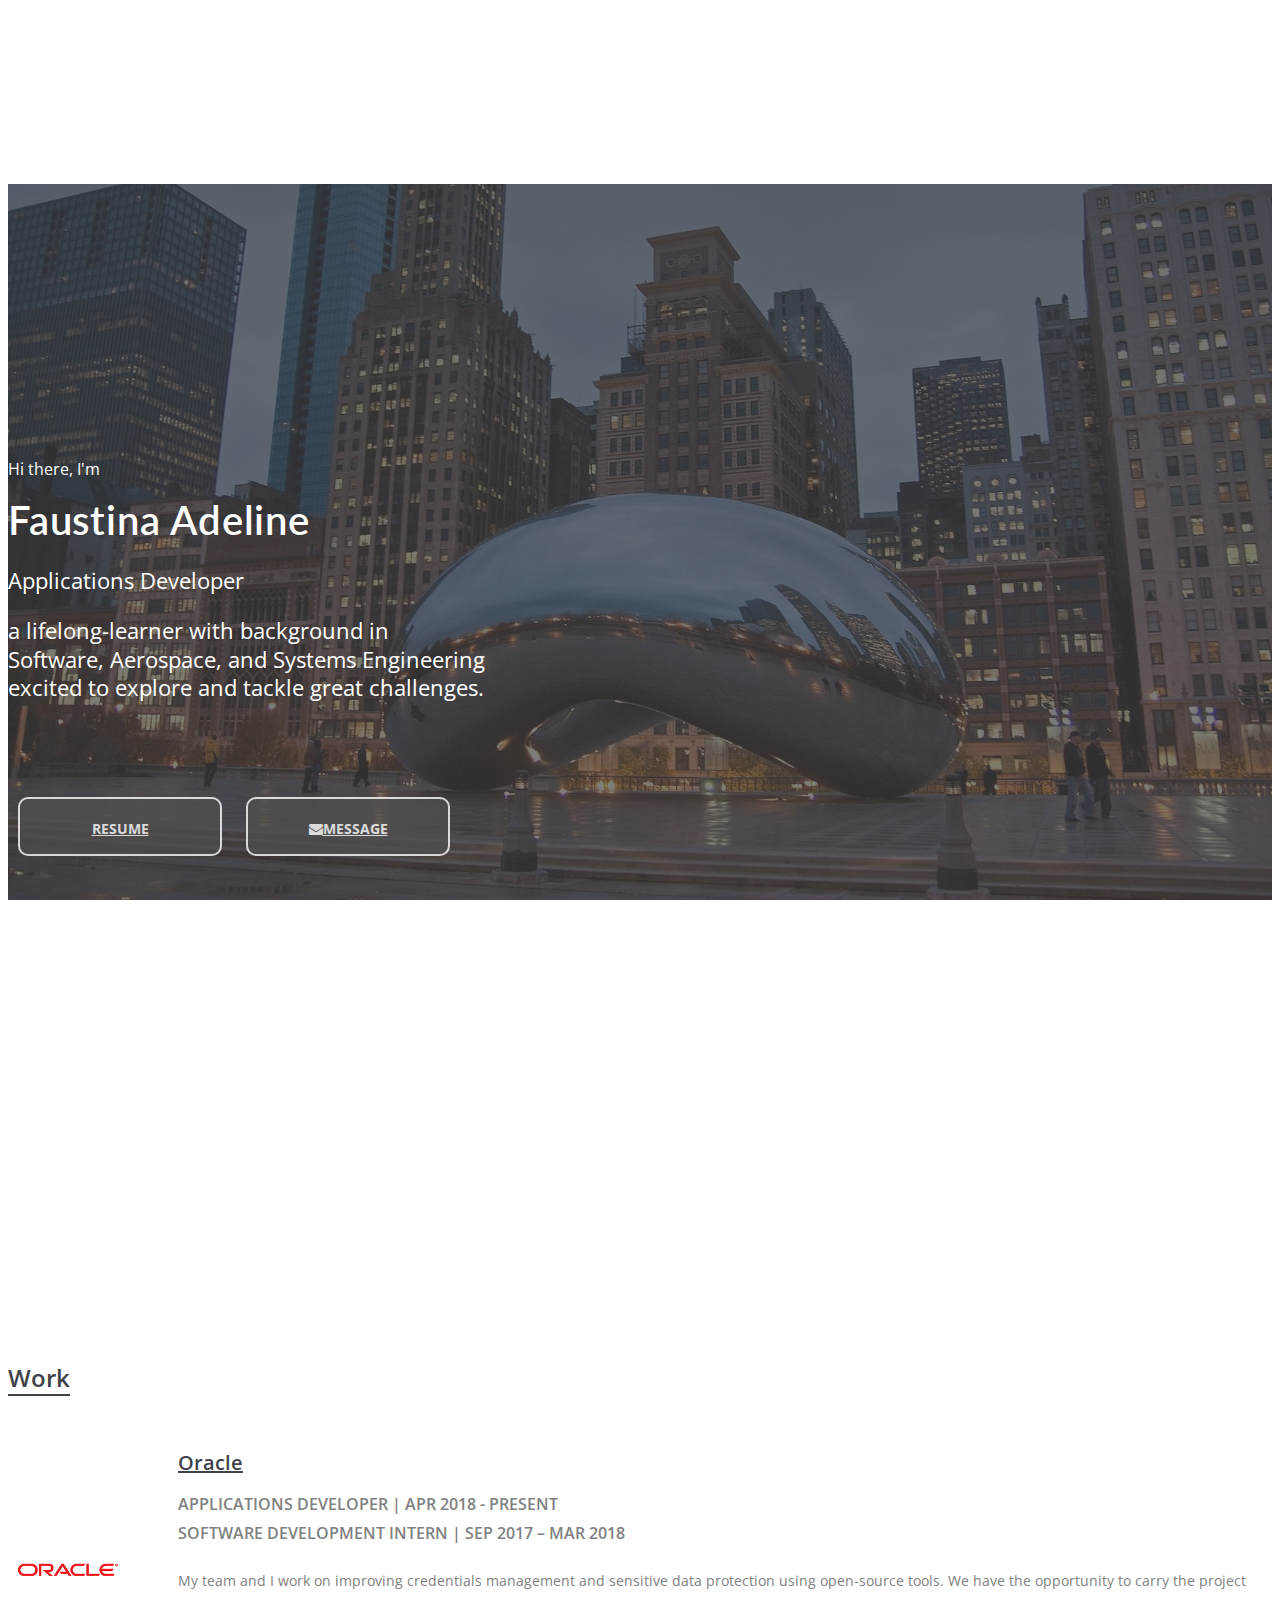
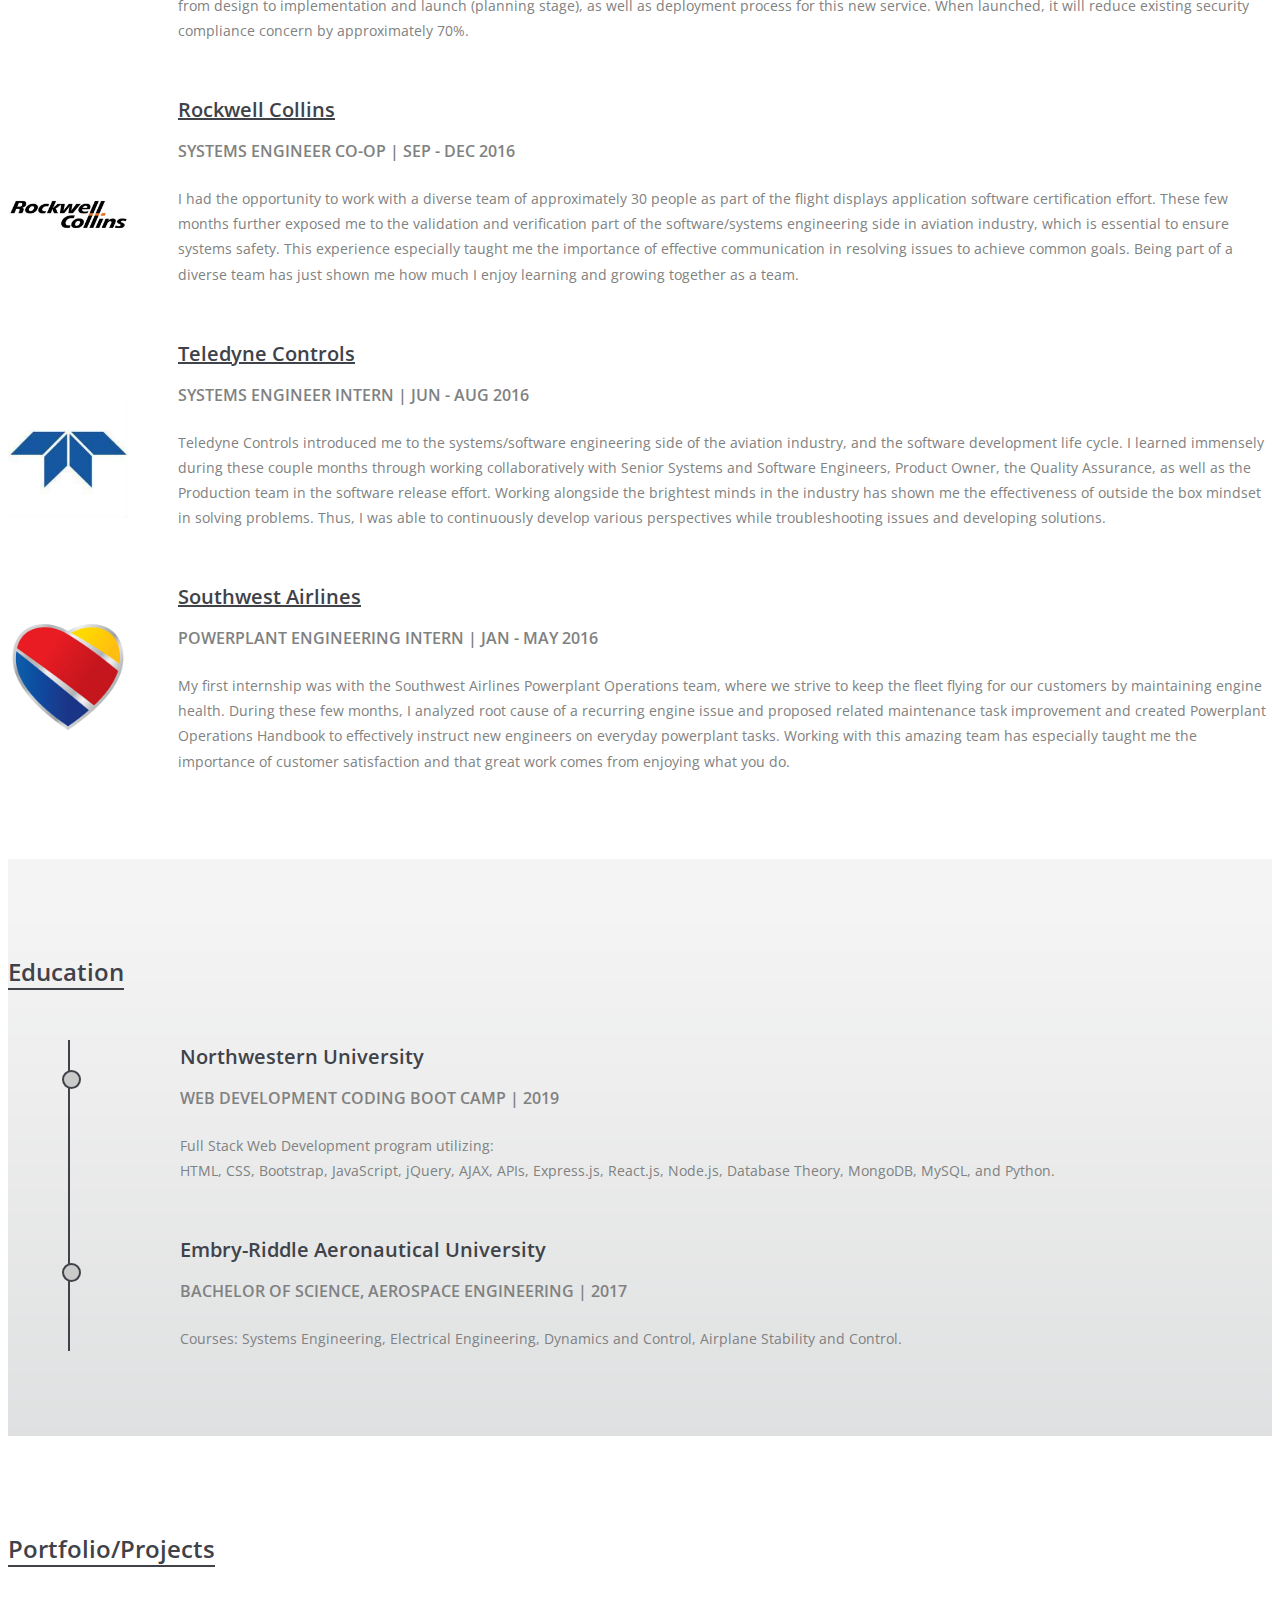
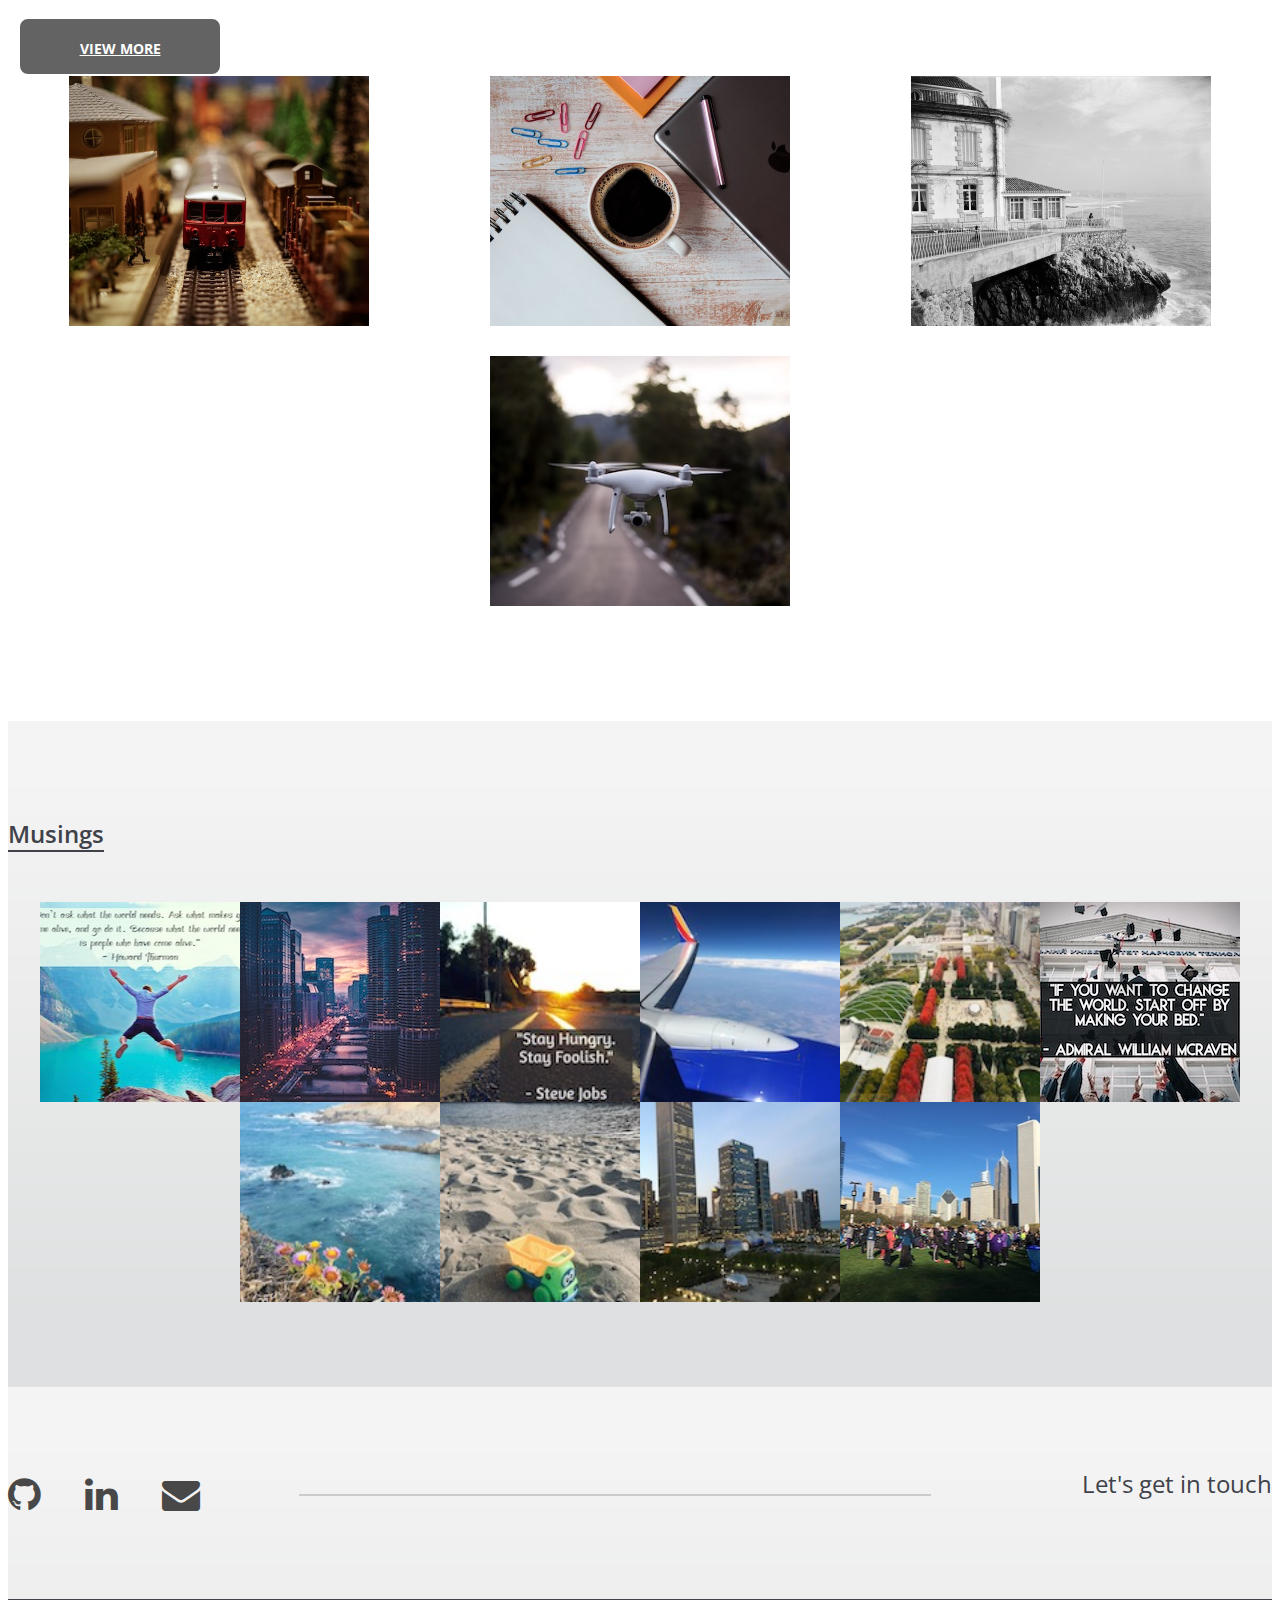
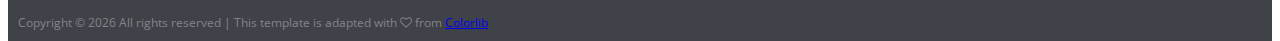
==== index.html @ eace6ab7 "initial commit personal site" ====
<!DOCTYPE html>
<html lang="en">

<head>
  <meta charset="UTF-8">
  <meta name="description" content="Faustina Adeline - personal site">
  <meta name="keywords" content="">
  <meta name="viewport" content="width=device-width, initial-scale=1.0">
  <title>Faustina Adeline</title>
  <!-- Favicon -->
  <link href="assets/img/favicon.ico" rel="shortcut icon" />

  <!-- Google Fonts -->
  <link href="https://fonts.googleapis.com/css?family=Lato|Open+Sans:400,400i,600,600i,700" rel="stylesheet">

  <!-- Stylesheets -->
  <link rel="stylesheet" href="https://stackpath.bootstrapcdn.com/bootstrap/4.2.1/css/bootstrap.min.css"
    integrity="sha384-GJzZqFGwb1QTTN6wy59ffF1BuGJpLSa9DkKMp0DgiMDm4iYMj70gZWKYbI706tWS"
    crossorigin="anonymous">
  <!-- <link rel="stylesheet" href="css/bootstrap.min.css"/> -->

  <link rel="stylesheet" href="assets/css/font-awesome.min.css" />
  <link rel="stylesheet" href="assets/css/flaticon.css" />
  <link rel="stylesheet" href="assets/css/owl.carousel.css" />
  <link rel="stylesheet" href="assets/css/magnific-popup.css" />
  <link rel="stylesheet" href="assets/css/style.css" />


  <!--[if lt IE 9]>
	  <script src="https://oss.maxcdn.com/html5shiv/3.7.2/html5shiv.min.js"></script>
	  <script src="https://oss.maxcdn.com/respond/1.4.2/respond.min.js"></script>
	<![endif]-->

</head>

<body>
  <!-- Page Preloder -->
  <div id="preloder">
    <div class="loader"></div>
  </div>


  <!-- Navbar start -->
  <nav class="navbar fixed-top">
      <!-- Collapse button -->
      <button class="navbar-toggler navbar-dark bg-dark" type="button"
        data-toggle="collapse" data-target="#navbar-content"
        aria-controls="navbar-content"
        aria-expanded="false" aria-label="Toggle navigation">
        <span class="navbar-toggler-icon"></span>
      </button>

      <!-- Collapsible content -->
      <div class="collapse navbar-collapse navbar-dark" id="navbar-content">
        <ul class="navbar-nav mr-auto">
          <li class="nav-item"><a class="nav-link" href="#home">Home
            <span class="sr-only">(current)</span></a></li>
          <li class="nav-item"><a class="nav-link" href="#my-work">Work</a></li>
          <li class="nav-item"><a class="nav-link" href="#my-edu">Education</a></li>
          <li class="nav-item"><a class="nav-link" href="#my-portfolio">Portfolio</a></li>
          <li class="nav-item"><a class="nav-link" href="#my-project">Projects</a></li>
          <li class="nav-item"><a class="nav-link" href="#my-musing">Musings</a></li>
          <li class="nav-item"><a class="nav-link" href="#my-social">Contact</a></li>
        </ul>
      </div>

  </nav>
  <!-- Navbar end -->

  <!-- Hero section start -->
  <section class="hero-section spad" id="home">
    <div class="container-fluid">
      <div class="row">
        <div class="col-xl-10 offset-xl-1">
          <div class="row">
            <div class="col-lg-12 text-md-center">
              <!-- Hero text -->
              <div class="hero-text">
                <p class="hero-p-small">Hi there, I'm</p>
                <h2>Faustina Adeline</h2>
                <p>Applications Developer</p>
                <p>a lifelong-learner with background in
                  <br>Software, Aerospace, and Systems Engineering<br>
                  excited to explore and tackle great challenges.<br>
                </p>
              </div>

              <!-- Hero buttons -->
              <div class="hero-btn-container">
                <a href="fadeline-resume.pdf" target="_blank" class="site-btn">Resume</a>
                <a href="mailto:faustina.adeline@gmail.com" class="site-btn">
                  <i class="fa fa-envelope pr-2"></i>Message</a>
              </div>
              <!-- arrow down scroll to resume section -->
              <div class="hero-btn-down hidden-sm">
                <a href="#my-work" id="to-resume" class="down-btn"><i class="fa fa-arrow-circle-down"></i></a>
              </div>
            </div>
          </div>
        </div>
      </div>
    </div>
  </section>
  <!-- Hero section end -->

  <!-- Work section start -->
  <section class="resume-section spad" id="my-work">
    <div class="container-fluid">
      <div class="row">
        <div class="col-xl-7 offset-xl-2 col-lg-10 offset-lg-1 col-md-11">
          <div class="section-title">
            <h2>Work</h2>
          </div>

          <!-- Work content with img -->
          <div class="resume-img-list">
            <div class="resume-col-container">
              <img src="assets/img/oracle.png" alt="">
              <li>
                <h3><a href="https://www.oracle.com/applications/primavera/products/textura-payment-management/" target="_blank">
                  Oracle</a></h3>
                <h4>Applications Developer | Apr 2018 - Present
                  <br>
                  Software Development Intern | Sep 2017 – Mar 2018
                </h4>
                <p>
                  My team and I work on improving credentials management and
                  sensitive data protection using open-source tools.
                  We have the opportunity to carry the project from design
                  to implementation and launch (planning stage),
                  as well as deployment process for this new service.
                  When launched, it will reduce existing security compliance concern
                  by approximately 70%.
                </p>
              </li>
            </div>
            <div class="resume-col-container">
              <img src="assets/img/rc.jpg" alt="">
              <li>
                <h3><a href="https://www.rockwellcollins.com/" target="_blank">
                  Rockwell Collins</a></h3>
                <h4>Systems Engineer Co-op | Sep - Dec 2016</h4>
                <p>
                  I had the opportunity to work with a diverse team of approximately 30 people
                  as part of the flight displays application software certification effort.
                  These few months further exposed me to the validation and verification part of
                  the software/systems engineering side in aviation industry,
                  which is essential to ensure systems safety.
                  This experience especially taught me the importance of
                  effective communication in resolving issues to achieve common goals.
                  Being part of a diverse team has just shown me how much
                  I enjoy learning and growing together as a team.
                </p>
              </li>
            </div>
            <div class="resume-col-container">
              <img src="assets/img/tc.png" alt="">
              <li>
                <h3><a href="https://www.teledynecontrols.com/en-us" target="_blank">
                  Teledyne Controls</a></h3>
                <h4>Systems Engineer Intern | Jun - Aug 2016</h4>
                <p>
                  Teledyne Controls introduced me to the systems/software engineering side
                  of the aviation industry, and the software development life cycle.
                  I learned immensely during these couple months through working collaboratively with
                  Senior Systems and Software Engineers, Product Owner, the Quality Assurance,
                  as well as the Production team in the software release effort.
                  Working alongside the brightest minds in the industry has shown me
                  the effectiveness of outside the box mindset in solving problems.
                  Thus, I was able to continuously develop various perspectives
                  while troubleshooting issues and developing solutions.
                </p>
              </li>
            </div>
            <div class="resume-col-container">
              <img src="assets/img/swa.jpg" alt="">
              <li>
                <h3><a href="https://www.southwest.com/" target="_blank">
                  Southwest Airlines</a></h3>
                <h4>Powerplant Engineering Intern | Jan - May 2016</h4>
                <p>
                  My first internship was with the Southwest Airlines Powerplant Operations team,
                  where we strive to keep the fleet flying for our customers by maintaining engine health.
                  During these few months, I analyzed root cause of a recurring engine issue and
                  proposed related maintenance task improvement and created Powerplant Operations
                  Handbook to effectively instruct new engineers on everyday powerplant tasks.
                  Working with this amazing team has especially taught me the importance of
                  customer satisfaction and that great work comes from enjoying what you do.
                </p>
              </li>
            </div>
          </div>
        </div>
      </div>
    </div>
  </section>
  <!-- Work section end -->

  <!-- Education section start -->
  <section class="resume-section with-bg spad" id="my-edu">
    <div class="container-fluid">
      <div class="row">
        <div class="col-xl-7 offset-xl-2 col-lg-10 offset-lg-1 col-md-11">
          <div class="section-title">
            <h2>Education</h2>
          </div>

          <!-- Education content -->
          <ul class="resume-list">
            <li>
              <h3>Northwestern University</h3>
              <h4>Web Development Coding Boot Camp | 2019</h4>
              <p>
                Full Stack Web Development program utilizing:
                <br>HTML, CSS, Bootstrap, JavaScript, jQuery,
                AJAX, APIs, Express.js, React.js, Node.js,
                Database Theory, MongoDB, MySQL, and Python.
              </p>
            </li>
            <li>
              <h3>Embry-Riddle Aeronautical University</h3>
              <h4>Bachelor of Science, Aerospace Engineering | 2017</h4>
              <p>
                Courses: Systems Engineering, Electrical Engineering,
                Dynamics and Control, Airplane Stability and Control.
              </p>
            </li>
          </ul>
        </div>
      </div>
    </div>
  </section>
  <!-- Education section end -->

  <!-- Portfolio section start -->
  <section class="portfolio-section spad" id="my-portfolio">
    <div class="container-fluid">
      <!-- Portfolio title -->
      <div class="row">
        <div class="col-xl-4 offset-xl-2 col-lg-6 offset-lg-1 col-md-8">
          <div class="section-title">
            <h2>Portfolio/Projects</h2>
          </div>
        </div>
        <div class="col-md-4 text-md-right">
          <a href="portfolio.html" target="_blank"
            class="site-btn port-btn mb-5">View More</a>
        </div>
      </div>

      <!-- Portfolio content -->
      <div class="row">
        <div class="col-xl-8 offset-xl-2 col-lg-10 offset-lg-1 col-md-11">
          <div class="disp-flex portfolio-flex">
            <div class="port-item">
              <!-- Photo by Darren Bockman on Unsplash -->
              <img src="assets/img/portfolio/min/darren-bockman-58266-unsplash.jpg" class="port-pic">
              <div class="img-info-container disp-flex">
                <h4>Train Time</h4>
                <a href="https://faustina-adeline.com/TrainActivity/" target="_blank"
                  class="site-btn img-info-btn">View Project</a>
                <a href="https://github.com/fadln11/TrainActivity" target="_blank"
                  class="site-btn img-info-btn">Source</a>
              </div>
            </div>
            <div class="port-item">
              <!-- Photo by Shopify Partners from Burst -->
              <img src="assets/img/portfolio/min/tablet-coffee.jpg" class="port-pic">
              <div class="img-info-container disp-flex">
                <h4>Giphys Time</h4>
                <a href="https://faustina-adeline.com/GifTastic/" target="_blank"
                  class="site-btn img-info-btn">View Project</a>
                <a href="https://github.com/fadln11/GifTastic" target="_blank"
                  class="site-btn img-info-btn">Source</a>
              </div>
            </div>
            <div class="port-item">
              <img src="assets/img/portfolio/min/oldies.jpg" class="port-pic">
              <div class="img-info-container disp-flex">
                <h4>Trivia Game</h4>
                <a href="https://faustina-adeline.com/TriviaGame/" target="_blank"
                  class="site-btn img-info-btn">View Project</a>
                <a href="https://github.com/fadln11/TriviaGame" target="_blank"
                  class="site-btn img-info-btn">Source</a>
              </div>
            </div>
            <div class="port-item">
              <!-- Photo by Thomas Griesbeck on Unsplash -->
              <img src="assets/img/portfolio/min/thomas-griesbeck-392165-unsplash.jpg" class="port-pic">
              <div class="img-info-container disp-flex">
                <h4>Close Formation Flight of UAVs</h4>
                <a href="https://commons.erau.edu/cgi/viewcontent.cgi?referer=https://www.google.com/&httpsredir=1&article=1177&context=discovery-day"
                  target="_blank" class="site-btn img-info-btn">View Project</a>
              </div>
            </div>
          </div>
        </div>
      </div>
    </div>
  </section>
  <!-- Portfolio section end -->


  <!-- Musing section start -->
  <section class="musing-section with-bg spad" id="my-musing">
    <div class="container-fluid">
      <div class="row">
        <div class="col-xl-8 offset-xl-2 col-lg-10 offset-lg-1 col-md-11">
          <div class="section-title">
            <h2>Musings</h2>
          </div>
        </div>

        <!-- Musings content -->
        <div class="row">
          <div class="col-xl-8 offset-xl-2 col-lg-10 offset-lg-1 col-md-11">
            <div class="disp-flex musing-flex">
              <div class="musing-item">
                <!-- Photo by Victor Rodriguez on Unsplash -->
                <a href="assets/img/musing/victor-rodriguez-726159-unsplash-edit.jpg" class="set-bg musing-pic"
                  data-setbg="assets/img/musing/min/victor-rodriguez-726159-unsplash-edit.jpg"></a>
              </div>
              <div class="musing-item">
                <!-- Photo by Max Bender on Unsplash -->
                <a href="assets/img/musing/max-bender-580753-unsplash.jpg" class="set-bg musing-pic"
                  data-setbg="assets/img/musing/min/max-bender-580753-unsplash.jpg"></a>
              </div>
              <div class="musing-item">
                <!-- Photo by Ryan Bruce from Burst -->
                <a href="assets/img/musing/country-road-sun-rises-edit.jpg" class="set-bg musing-pic"
                  data-setbg="assets/img/musing/min/country-road-sun-rises-edit.jpg"></a>
              </div>
              <div class="musing-item">
                <a href="assets/img/musing/soBlue.jpg" class="set-bg musing-pic"
                  data-setbg="assets/img/musing/min/soBlue.jpg"></a>
              </div>
              <div class="musing-item">
                <a href="assets/img/musing/chicagoFall.jpg" class="set-bg musing-pic"
                  data-setbg="assets/img/musing/min/chicagoFall.jpg"></a>
              </div>
              <div class="musing-item">
                <!-- Photo by Vasily Koloda on Unsplash -->
                <a href="assets/img/musing/vasily-koloda-620886-unsplash-edit.jpg"
                  class="set-bg musing-pic" data-setbg="assets/img/musing/min/vasily-koloda-620886-unsplash-edit.jpg"></a>
              </div>
              <div class="musing-item">
                <a href="assets/img/musing/littleFighter.jpg" class="set-bg musing-pic"
                  data-setbg="assets/img/musing/min/littleFighter.jpg"></a>
              </div>
              <div class="musing-item">
                <a href="assets/img/musing/hiThere.jpg" class="set-bg musing-pic"
                  data-setbg="assets/img/musing/min/hiThere.jpg"></a>
              </div>
              <div class="musing-item">
                <a href="assets/img/musing/theBean.jpg" class="set-bg musing-pic"
                  data-setbg="assets/img/musing/min/theBean.jpg"></a>
              </div>
              <div class="musing-item">
                <a href="assets/img/musing/hotChocoRun.jpg" class="set-bg musing-pic"
                  data-setbg="assets/img/musing/min/hotChocoRun.jpg"></a>
              </div>

            </div>
          </div>
        </div>
      </div>
    </div>
  </section>
  <!-- Musing section end -->


  <!-- Social links section start -->
  <section class="social-section with-bg" id="my-social">
    <div class="container-fluid">
      <div class="row">
        <div class="col-xl-10 offset-xl-1">
          <div class="social-link-warp">
            <div class="social-links">
              <a href="https://github.com/fadln11" target="_blank">
                <i class="fa fa-github"></i></a>
              <a href="https://www.linkedin.com/in/faustina-adeline/" target="_blank">
                <i class="fa fa-linkedin"></i></a>
              <a href="mailto:faustina.adeline@gmail.com"><i class="fa fa-envelope"></i></a>
            </div>
            <h4 class="hidden-md hidden-sm">Let's get in touch</h4>
          </div>
        </div>
      </div>
    </div>
  </section>
  <!-- Social links section end -->

  <!-- Footer section start -->
  <footer class="footer-section">
    <div class="container text-center">
      <div class="copyright">
        <!-- Link back to Colorlib can't be removed. Template is licensed under CC BY 3.0. -->
        Copyright &copy;
        <script>document.write(new Date().getFullYear());</script>
        All rights reserved | This template is adapted with
        <i class="fa fa-heart-o" aria-hidden="true"></i>
        from <a href="https://colorlib.com" target="_blank">Colorlib</a>
        <!-- Link back to Colorlib can't be removed. Template is licensed under CC BY 3.0. -->
      </div>
    </div>
  </footer>
  <!-- Footer section end -->

  <!-- Back to top button -->
  <a href="#" class="back-to-top hidden-sm"><i class="fa fa-arrow-circle-up"></i></a>




  <!--====== Javascripts & Jquery ======-->

  <script src="https://code.jquery.com/jquery-3.3.1.min.js"
    integrity="sha256-FgpCb/KJQlLNfOu91ta32o/NMZxltwRo8QtmkMRdAu8="
    crossorigin="anonymous"></script>
  <script src="https://cdnjs.cloudflare.com/ajax/libs/popper.js/1.14.3/umd/popper.min.js"
    integrity="sha384-ZMP7rVo3mIykV+2+9J3UJ46jBk0WLaUAdn689aCwoqbBJiSnjAK/l8WvCWPIPm49"
    crossorigin="anonymous"></script>
  <script src="https://stackpath.bootstrapcdn.com/bootstrap/4.1.3/js/bootstrap.min.js"
    integrity="sha384-ChfqqxuZUCnJSK3+MXmPNIyE6ZbWh2IMqE241rYiqJxyMiZ6OW/JmZQ5stwEULTy"
    crossorigin="anonymous"></script>

  <!-- <script src="js/jquery-2.1.4.min.js"></script> -->
  <!-- <script src="js/bootstrap.min.js"></script> -->

  <script src="assets/js/owl.carousel.min.js"></script>
  <script src="assets/js/magnific-popup.min.js"></script>
  <script src="assets/js/circle-progress.min.js"></script>
  <script src="assets/js/main.js"></script>
</body>

</html>
---- assets/css/flaticon.css ----
/*
  	Flaticon icon font: Flaticon
  	Creation date: 11/12/2017 08:10
  	*/

@font-face {
  font-family: "Flaticon";
  src: url("../icon-fonts/Flaticon.eot");
  src: url("../icon-fonts/Flaticon.eot?#iefix") format("embedded-opentype"),
       url("../icon-fonts/Flaticon.woff") format("woff"),
       url(".../icon-fonts/Flaticon.ttf") format("truetype"),
       url("../icon-fonts/Flaticon.svg#Flaticon") format("svg");
  font-weight: normal;
  font-style: normal;
}

@media screen and (-webkit-min-device-pixel-ratio:0) {
  @font-face {
    font-family: "Flaticon";
    src: url("../icon-fonts/Flaticon.svg#Flaticon") format("svg");
  }
}

[class^="flaticon-"]:before, [class*=" flaticon-"]:before,
[class^="flaticon-"]:after, [class*=" flaticon-"]:after {   
  font-family: Flaticon;
  font-style: normal;
}

.flaticon-001-yoga:before { content: "\f100"; }
.flaticon-002-writing:before { content: "\f101"; }
.flaticon-003-weightlifting:before { content: "\f102"; }
.flaticon-004-cinema:before { content: "\f103"; }
.flaticon-005-game-console:before { content: "\f104"; }
.flaticon-006-swimming:before { content: "\f105"; }
.flaticon-007-sports:before { content: "\f106"; }
.flaticon-008-karaoke:before { content: "\f107"; }
.flaticon-009-sewing-2:before { content: "\f108"; }
.flaticon-010-snorkel:before { content: "\f109"; }
.flaticon-011-reading:before { content: "\f10a"; }
.flaticon-012-quilt:before { content: "\f10b"; }
.flaticon-013-chess-1:before { content: "\f10c"; }
.flaticon-014-poker:before { content: "\f10d"; }
.flaticon-015-photo-camera:before { content: "\f10e"; }
.flaticon-016-canvas:before { content: "\f10f"; }
.flaticon-017-model:before { content: "\f110"; }
.flaticon-018-music-player:before { content: "\f111"; }
.flaticon-019-knitting:before { content: "\f112"; }
.flaticon-020-kite:before { content: "\f113"; }
.flaticon-021-necklace:before { content: "\f114"; }
.flaticon-022-hiking:before { content: "\f115"; }
.flaticon-023-toast:before { content: "\f116"; }
.flaticon-024-gardening:before { content: "\f117"; }
.flaticon-025-fishing:before { content: "\f118"; }
.flaticon-026-sewing-1:before { content: "\f119"; }
.flaticon-027-drum-set:before { content: "\f11a"; }
.flaticon-028-sewing:before { content: "\f11b"; }
.flaticon-029-dancing:before { content: "\f11c"; }
.flaticon-030-crossword:before { content: "\f11d"; }
.flaticon-031-crochet:before { content: "\f11e"; }
.flaticon-032-cooking:before { content: "\f11f"; }
.flaticon-033-coin:before { content: "\f120"; }
.flaticon-034-pottery:before { content: "\f121"; }
.flaticon-035-tent:before { content: "\f122"; }
.flaticon-036-chess:before { content: "\f123"; }
---- assets/css/style.css ----
/* =================================
------------------------------------
  Faustina Adeline - personal site
  Version: 0.X
	from Civic - CV Resume
 ------------------------------------
 ====================================*/

/*----------------------------------------*/
/* Template default CSS
/*----------------------------------------*/
html,
body {
	height: 100%;
	font-family: 'Open Sans', sans-serif;
	/* font-family: 'Lato', sans-serif; */
}

h1, h2, h3,
h4, h5, h6 {
	color: #40424a;
	margin: 0;
	font-weight: 600;
	font-family: 'Open Sans', sans-serif;
	/* font-family: 'Lato', sans-serif; */
}

h2 {
	font-size: 24px;
}

h3 {
	font-size: 20px;
}

p {
	font-size: 14px;
	color: #808181;
	line-height: 1.8;
}

img {
	max-width: 100%;
}

input:focus,
select:focus,
button:focus,
textarea:focus {
	outline: none;
}

a:hover,
a:focus {
	text-decoration: none;
	outline: none;
}

ul,
ol {
	padding: 0;
	margin: 0;
}

/*---------------------
	Helper CSS
-----------------------*/
.spad {
	/* padding-top: 125px;
	padding-bottom: 110px; */
	/* padding-top: 100px;
	padding-bottom: 88px; */
	padding-top: 96px;
	padding-bottom: 85px;
}

.section-title h2 {
	display: inline-block;
	position: relative;
	/* margin-bottom: 110px; */
	margin-bottom: 50px;
	padding-bottom: 2px;
	line-height: normal;
}

.section-title h2:after {
	position: absolute;
	content: '';
	width: 100%;
	height: 2px;
	left: 0;
	bottom: 0;
	background: #40424a;
}

.set-bg {
	background-repeat: no-repeat;
	background-size: cover;
}

.disp-flex {
	display: flex;
	flex-wrap: wrap;
	align-items: center;
	align-content: center;
}

/*------------------------
  Common Elements
--------------------------*/

/* Preloder */
#preloder {
	position: fixed;
	width: 100%;
	height: 100%;
	top: 0;
	left: 0;
	z-index: 999999;
	background: #fff;
}

.loader {
	width: 30px;
	height: 30px;
	border: 3px solid #000;
	position: absolute;
	top: 50%;
	left: 50%;
	margin-top: -13px;
	margin-left: -13px;
	border-radius: 60px;
	border-left-color: transparent;
	animation: loader 0.8s linear infinite;
	-webkit-animation: loader 0.8s linear infinite;
}

@keyframes loader {
	0% {
		-webkit-transform: rotate(0deg);
		        transform: rotate(0deg);
	}
	50% {
		-webkit-transform: rotate(180deg);
		        transform: rotate(180deg);
	}
	100% {
		-webkit-transform: rotate(360deg);
		        transform: rotate(360deg);
	}
}

@-webkit-keyframes loader {
	0% {
		-webkit-transform: rotate(0deg);
	}
	50% {
		-webkit-transform: rotate(180deg);
	}
	100% {
		-webkit-transform: rotate(360deg);
	}
}

/* Navbar */
nav.navbar {
	/* background: rgb(83, 93, 112); */
	visibility: hidden;
}

/* Site Buttons */
.site-btn {
	display: inline-block;
	text-transform: uppercase;
	/* font-variant: small-caps; */
	font-size: 14px;
	min-width: 180px;
	min-height: 20px;
	text-align: center;
	padding: 20px 10px 15px;
	position: relative;
	margin: 0 10px;
	border: 2px solid white;
  background-color: rgba(40, 40, 40, 0.9);
	opacity: 0.8;
	color: white;
	font-weight: 700;
	border-radius: 10px;
}

.site-btn:hover {
	border: 2px solid #40424a;
	color: black;
	background-color: white;
}

/* Back to top button */
.back-to-top {
	display: none;
	position: fixed;
  bottom: 20px;
  right: 20px;
  z-index: 99;
	margin-right: 20px;
  padding: 10px;
	color: #484848;
	font-size: 45px;
}

/* Back to home button */
.back-to-home {
	color: rgb(154, 159, 160);
	font-size: 40px;
	position: fixed;
  top: 20px;
  left: 20px;
  z-index: 99;
	margin-right: 20px;
  padding: 10px;
}

.back-to-home:hover,
.back-to-top:hover {
	color: rgba(127, 128, 131, 0.8);
}

/* Progress Circle */
.circle-progress {
	text-align: center;
	padding-top: 30px;
	display: inline-block;
}

.circle-progress .prog-circle {
	margin-bottom: -155px;
}

.circle-progress canvas {
	-webkit-transform: rotate(90deg);
	-ms-transform: rotate(90deg);
	transform: rotate(90deg);
}

.circle-progress .progress-info {
	background: #f2f7f8;
	width: 127px;
	height: 127px;
	border-radius: 150px;
	margin: 0 auto;
	padding-top: 45px;
}

.circle-progress .progress-info h2 {
	font-size: 36px;
	color: #40424a !important;
}

.circle-progress .prog-title {
	text-align: center;
	margin-top: 55px;
}

.circle-progress .prog-title h3 {
	font-size: 16px;
	text-transform: uppercase;
}

.circle-progress .prog-title p {
	font-size: 15px;
	color: #808181 !important;
}

/* Image - PDF Popup */
.pdf-popup .mfp-content,
.pdf-popup.mfp-ready.mfp-removing .mfp-content,
.img-popup-warp .mfp-content,
.img-popup-warp.mfp-ready.mfp-removing .mfp-content {
	opacity: 0;
	-webkit-transform: scale(0.8);
	-ms-transform: scale(0.8);
	transform: scale(0.8);
	-webkit-transition: all 0.4s;
	-o-transition: all 0.4s;
	transition: all 0.4s;
}

.pdf-popup.mfp-ready .mfp-content,
.img-popup-warp.mfp-ready .mfp-content {
	opacity: 1;
	-webkit-transform: scale(1);
	-ms-transform: scale(1);
	transform: scale(1);
}

/* Fact box */
.fact-box {
	height: 375px;
	display: table;
	width: 100%;
	background: #40424a;
}

.fact-box.trans {
	background-color: transparent;
}

.fact-box .fact-content {
	display: table-cell;
	vertical-align: middle;
	text-align: center;
}

.fact-box .fact-content img {
	width: 60px;
	margin-bottom: 30px;
}

.fact-box .fact-content h2 {
	font-size: 36px;
	color: #fff;
}

.fact-box .fact-content p {
	color: #fff;
	margin-bottom: 0;
}

/* Progess bar */
.single-progress-item {
	margin-bottom: 35px;
	position: relative;
}

.single-progress-item p {
	color: #40424a;
	margin-bottom: 0;
	font-weight: 600;
}

.progress-bar-style {
	display: block;
	height: 2px;
	position: relative;
	width: 100%;
	margin-bottom: 10px;
}

.bar-inner {
	position: absolute;
	height: 100%;
	left: 0;
	top: 0;
	background: #40424a;
}

.bar-inner span {
	position: absolute;
	right: 0;
	bottom: -30px;
	color: #40424a;
	font-weight: 600;
}

/* Progress dots */
.language-progress {
	max-width: 280px;
	list-style: none;
}

.language-progress li {
	font-size: 24px;
	position: relative;
	padding-right: 150px;
	margin-bottom: 30px;
}

.language-progress .lan-prog {
	position: absolute;
	right: 0;
	top: 0;
}

.language-progress .lan-prog span {
	width: 12px;
	height: 12px;
	display: inline-block;
	margin-right: 18px;
	border-radius: 12px;
	background: #40424a;
}

.language-progress .lan-prog span.fade-ele {
	background: #cacaca;
}

/* Icon Box */
.icon-box {
	text-align: center;
	display: inline-block;
	margin-right: 60px;
}

.icon-box:last-child {
	margin-right: 0;
}

.icon-box i {
	font-size: 60px;
}

.icon-box p {
	color: #40424a;
}

.social-links a {
	-webkit-transition: all 0.3s;
	-o-transition: all 0.3s;
	transition: all 0.3s;
}

/*---------------------
	Hero section
-----------------------*/
.hero-section {
	background-image: linear-gradient(rgba(0, 0, 0, 0.7),rgba(0, 0, 0, 0.6)),
		url(../img/chicago/hero-chicago-7.jpg);
  background-position: center;
	background-repeat: no-repeat;
	background-size: cover;
	/* vertical center */
	display: flex;
  align-items: center;
	background-attachment: fixed;
}

.hero-btn-container {
	margin-bottom: 30px;
}

.hero-btn-container a {
	margin-top: 15px;
}

.hero-text {
	margin-bottom: 80px;
}

.hero-text h2 {
	font-family: 'Lato', sans-serif;
	font-size: 40px;
	line-height: normal;
	letter-spacing: 0.05rem;
	margin-bottom: 20px;
	color: white;
	font-weight: 600;
}

.hero-text p {
	font-size: 22px;
	line-height: 1.3;
	color: white;
}

.hero-text p.hero-p-small {
	font-size: 16px;
}


/* Down button */
.hero-btn-down {
	margin-top: 100px;
}

.down-btn {
  z-index: 99;
	margin-top: 100px;
	/* color: #484848; */
	color: white;
	font-size: 45px;
}

.down-btn:hover {
	color: rgba(127, 128, 131, 0.8);
}

/*---------------------
	Resume img section
----------------------*/
/* Resume with image */
.resume-col-container {
	display: flex;
	justify-content: space-around;
	align-items: center;
	align-content: center;
	list-style: none;
}

.resume-col-container img {
	width: 120px;
	margin-right: 50px;
}

.resume-col-container li {
	margin-bottom: 50px;
	position: relative;
}

.resume-col-container:last-child li {
	margin-bottom: 0;
}

.resume-img-list h3,
.resume-list h3 {
	font-size: 20px;
	line-height: 1.7;
}

.resume-img-list h4,
.resume-list h4 {
	font-size: 16px;
	line-height: 1.8;
	text-transform: uppercase;
	color: #808181;
	margin-top: 10px;
	margin-bottom: 20px;
}

.resume-img-list p,
.resume-list p {
	margin-bottom: 0;
	/* line-height: 1.8; */
}

/* .resume-col-container a { */
.resume-img-list a {
	color: #40424a;
}

/* .resume-col-container a:hover { */
.resume-img-list a:hover {
	/* color: rgb(113, 121, 131); */
	color: #808181;
}

/* Resume no image */
.resume-section.with-bg {
	background-image: url(../img/alternate-bg.jpg);
	background-repeat: no-repeat;
	background-size: cover;
}

.resume-list {
	list-style: none;
	margin-left: 60px;
	padding-left: 110px;
	border-left: 2px solid #40424a;
}

.resume-list li {
	margin-bottom: 50px;
	position: relative;
}

.resume-list li:last-child {
	margin-bottom: 0;
}

.resume-list li:after {
	position: absolute;
	content: '';
	width: 15px;
	height: 15px;
	border: 2px solid #40424a;
	border-radius: 50px;
	background: #cacaca;
	top: 30px;
	left: -118px;
}

/*---------------------
	Portfolio flex section
----------------------*/
.portfolio-flex {
	justify-content: space-around;
}

.port-item h2 {
	font-size: 24px;
	margin-bottom: 5px;
}

.port-item h4 {
	font-size: 16px;
	margin-bottom: 0;
}

.port-item {
	margin: 0 10px 30px 10px;
	/* margin-bottom: 30px; */
	height: 250px;
	width: 300px;
	background: #333;
	background-position: center center;
	background-size: cover;
	overflow: hidden;
	position: relative;
}

.port-item img.port-pic {
	width: 100%;
	height: 100%;
	object-fit: cover;
}

.port-item .img-info-container{
	position: absolute;
	top: 0;
  left: 0;
	width: 100%;
	height: 100%;
	flex-direction: column;
	justify-content: center;
  text-align: center;
  background: rgba(51, 51, 51, 0.5);
  visibility: hidden;
  opacity: 0;
	-webkit-transition: all 0.4s;
	-o-transition: all 0.4s;
	transition: all 0.4s;
}

.img-info-btn {
  padding: 12px 18px;
	font-size: 12px;
  border: solid 2px white;
	border-radius: 6px;
  z-index: 1;
  opacity: 0;
	visibility: hidden;
	-webkit-transition: all 0.4s;
	-o-transition: all 0.4s;
	transition: all 0.4s;
}

.img-info-container h4,
.img-info-btn {
	margin-bottom: 10px;
  text-align: center;
	color: #fff;
}

.img-info-container h4 {
	margin-bottom: 20px;
}

.port-item:hover .img-info-container{
	visibility: visible;
	opacity: 1;
}

.port-item:hover .img-info-btn {
	visibility: visible;
	opacity: 1;
}

.port-btn:hover {
	border: 2px solid #40424a;
	opacity: 0.8;
	color: black;
	background-color: white;
}

.img-info-btn:hover {
	border: 2px solid #40424a;
	color: black;
	background-color: white;
}

/*---------------------
	Project section
----------------------*/
.project-section.with-bg {
	background-image: url(../img/alternate-bg.jpg);
	background-repeat: no-repeat;
	background-size: cover;
}

.review-slider {
	padding-left: 150px;
}

.review-slider .owl-dots {
	position: absolute;
	left: 50px;
	top: 70px;
}

.review-slider .owl-dots .owl-dot {
	width: 14px;
	height: 14px;
	border: 2px solid #40424a;
	border-radius: 50px;
	background: #cacaca;
	margin-bottom: 18px;
}

.review-slider .owl-dots .owl-dot.active {
	background: #40424a;
}

.single-review .qut {
	font-size: 120px;
	line-height: 0;
	color: #505259;
	margin-top: 60px;
}

.single-review h3 {
	font-size: 20px;
	margin-bottom: 10px;
}

.single-review h4 {
	font-size: 16px;
}

.single-review p {
	margin-bottom: 40px;
}

/*---------------------
	Musing section
----------------------*/
.musing-section.with-bg {
	background-image: url(../img/alternate-bg.jpg);
	background-repeat: no-repeat;
	background-size: cover;
}

.musing-flex {
	justify-content: center;
}

.musing-item,
.musing-item .musing-pic {
	height: 200px;
	width: 200px;
	background-image: url("../img/alternate-bg-8.jpg");
	background-position: center center;
	background-size: cover;
	overflow: hidden;
	position: relative;
}

.musing-item .musing-pic {
	display: block;
}

.musing-item a.musing-pic {
	width: 100%;
	height: 100%;
	object-fit: cover;
}

.musing-item p.m-text {
	text-align: center;
	position: relative;
	top: 50%;
	transform: translateY(-50%);
	color: white;
}

.musing-item p.m-text-author {
	font-size: 10px;
	color: white;
}

.musing-item .musing-pic:hover {
	opacity: 0.6;
	-webkit-transition: all 0.4s;
	-o-transition: all 0.4s;
	transition: all 0.4s;
}

/*---------------------
	Social section
-----------------------*/
.social-section.with-bg {
	background-image: url(../img/alternate-bg.jpg);
	background-repeat: no-repeat;
	background-size: cover;
	padding: 80px 0;
}

.social-section .social-links {
	display: inline-block;
	position: relative;
	z-index: 5;
}

.social-section .social-links a {
	color: #484848;
	font-size: 38px;
	margin-right: 40px;
}

.social-section .social-links a:hover {
	color: rgba(127, 128, 131, 0.8);
}

.social-section .social-link-warp {
	position: relative;
}

.social-section .social-link-warp h4 {
	font-size: 24px;
}

.social-section .social-link-warp h4 {
	display: inline-block;
	float: right;
	font-weight: 400;
	padding-left: 30px;
	/* background: #f9f9f9; */
	position: relative;
	z-index: 5;
}

.social-section .social-link-warp:after {
	position: absolute;
	content: '';
	width: 50%;
	height: 2px;
	left: 23%;
	top: 50%;
	margin-top: 1px;
	background: #cbcbcb;
}

/*---------------------
	Footer section
-----------------------*/
.footer-section {
	background: #40424a;
	padding: 10px;
}

.copyright {
	padding-top: 5px;
	font-size: 12px;
	color: #838488;
	line-height: normal;
}


/*---------------------
	Portfolio Style
-----------------------*/
.port-hero {
	background-image: linear-gradient(rgba(0, 0, 0, 0.7),rgba(0, 0, 0, 0.6)),
		url(../img/chicago/hero-chicago-7.jpg);
  background-position: center;
	background-repeat: no-repeat;
	/* background-size: cover; */
	/* vertical center */
	display: flex;
  align-items: center;
	background-attachment: fixed;
}


/* ===========================
  Responsive
==============================*/
/* hero-section min-height */
@media only screen and (min-height: 600px) {
	.hero-section {
		height: 100vh;
	}
}

@media only screen and (max-width: 1730px) {
	.home-two-style .social-section .social-link-warp:after {
		display: none;
	}
}

@media only screen and (max-width: 1600px) {
	.hero-text h2 {
		font-size: 40px;
	}
}

@media only screen and (max-width: 1450px) {
	.home-five-style .header-section {
		position: relative;
		background: #f2f7f8;
	}
	.home-six-style .header-section {
		position: relative;
		background: #009fff;
	}
}

/* Bootstrap grid extra large >= 1200 px */
/* Large screen : 1200 px */
@media only screen and (max-width: 1366px) and (min-width: 1200px) {
	.home-five-style .header-section {
		position: relative;
		background: #f2f7f8;
	}
	.container-warp {
		min-width: 80%;
		margin-left: 10%;
	}
	.hero-info ul li span {
		min-width: 180px;
	}
	.portfolio-item .port-pic {
		height: 310px;
	}
	.home-three-style .header-section {
		padding: 50px 30px;
	}
	.home-three-style .main-left-area {
		padding-right: 30px;
		padding-left: 30px;
	}
	.home-three-style .main-right-area {
		padding-left: 100px;
	}
}

/* Bootstrap grid large >= 992 px */
/* Medium screen : 992px. */
@media only screen and (min-width: 992px) and (max-width: 1199px) {
	.portfolio-warp {
		padding: 0;
	}
	.home-three-style .header-section {
		padding: 50px 15px;
	}
	.home-three-style .main-left-area {
		padding-right: 15px;
		padding-left: 15px;
	}
	.home-three-style .main-right-area {
		padding-left: 50px;
	}
	.home-three-style .main-right-area {
		padding-left: 100px;
	}
	.portfolio-item .port-pic {
		height: 310px;
	}
	.portfolio-item {
		margin-bottom: 30px;
	}

}

/* Bootstrap grid medium >= 768 px */
/* Tablet :768px. */
@media only screen and (min-width: 768px) and (max-width: 991px) {
	.container-fluid {
		padding-left: 50px;
	}
	.hidden-md {
		display: none !important;
	}
	.portfolio-warp {
		padding: 0;
	}
	.icon-box {
		margin-right: 30px;
	}
	.social-section .social-links {
		display: block;
		text-align: center;
	}
	.social-link-warp:after {
		display: none;
	}
	.portfolio-item {
		margin-bottom: 30px;
	}

	.home-three-style .header-section {
		position: relative;
		background: #f2f7f8;
	}
	.home-three-style .main-left-area {
		padding-top: 0;
	}
	.home-three-style .main-left-area,
	.home-three-style .header-section,
	.home-three-style .main-right-area,
	.home-four-style .main-left-area,
	.home-four-style .header-section,
	.home-four-style .main-right-area {
		padding-right: 30px;
		padding-left: 30px;
	}
	.home-five-style .header-section,
	.home-six-style .header-section {
		padding: 50px 0;
	}
	.info-section .hero-info ul li span {
		color: #9c9b9b;
	}
	.hero-info ul li {
		margin-bottom: 30px;
	}
	.hero-info ul li span {
		display: block;
	}
}


/* Bootstrap grid small >= 576 px */
/* Large Mobile :480px. */
@media only screen and (max-width: 767px) {
	nav.navbar {
		visibility: visible;
	}
	/* .navbar-nav {
		background: rgb(83, 93, 112);
	} */
	.container-fluid {
		padding-left: 20px;
	}
	.hidden-sm {
		display: none !important;
	}
	.icon-box {
		margin-right: 30px;
		text-align: left;
	}
	.hero-text h2 {
		font-size: 32px;
	}
	.portfolio-warp {
		padding: 0;
	}
	.hidden-md {
		display: none !important;
	}
	.resume-col-container img {
		display: none;
	}
	.resume-list {
		margin-left: 0;
		padding-left: 0;
		border-left: none;
	}
	.review-slider {
		padding-left: 0;
	}
	.review-slider .owl-dots {
		position: relative;
		left: 0;
		top: 70px;
	}
	.review-slider .owl-dots .owl-dot {
		display: inline-block;
		margin-right: 15px;
	}
	.portfolio-item {
		margin-bottom: 30px;
	}
	.fact-box {
		margin-bottom: 30px;
	}
	.header-section {
		padding: 50px 0;
	}
	.social-section .social-links {
		display: block;
		text-align: center;
	}
	.home-three-style .header-section {
		position: relative;
		background: #f2f7f8;
	}
	.home-three-style .main-left-area {
		padding-top: 0;
	}
	.home-three-style .main-left-area,
	.home-three-style .header-section,
	.home-three-style .main-right-area,
	.home-four-style .main-left-area,
	.home-four-style .header-section,
	.home-four-style .main-right-area {
		padding-right: 30px;
		padding-left: 30px;
	}
	.home-five-style .header-section,
	.home-six-style .header-section {
		padding: 50px 0;
	}
	.info-section .hero-info ul li span {
		color: #9c9b9b;
	}
}

/* Bootstrap grid extra small < 576 px */
/* Small Mobile :320px. */
@media only screen and (max-width: 479px) {
	.hero-text h2 {
		font-size: 24px;
	}
	.hero-text p {
		font-size: 18px;
	}
	.hero-info ul li {
		font-size: 18px;
	}
	.hero-info ul li span {
		display: block;
	}
	.social-section .social-links a {
		margin-right: 30px;
	}
	.resume-list h2 {
		font-size: 20px;
	}
	.portfolio-item {
		margin-bottom: 30px;
	}
	.musing-item {
		height: 187.5px;
		width: 187.5px;
	}
	.home-three-style .main-left-area,
	.home-three-style .header-section,
	.home-three-style .main-right-area,
	.home-four-style .main-left-area,
	.home-four-style .header-section,
	.home-four-style .main-right-area {
		padding-right: 15px;
		padding-left: 15px;
	}
	.home-four-style .main-left-area {
		padding-top: 250px;
	}
}
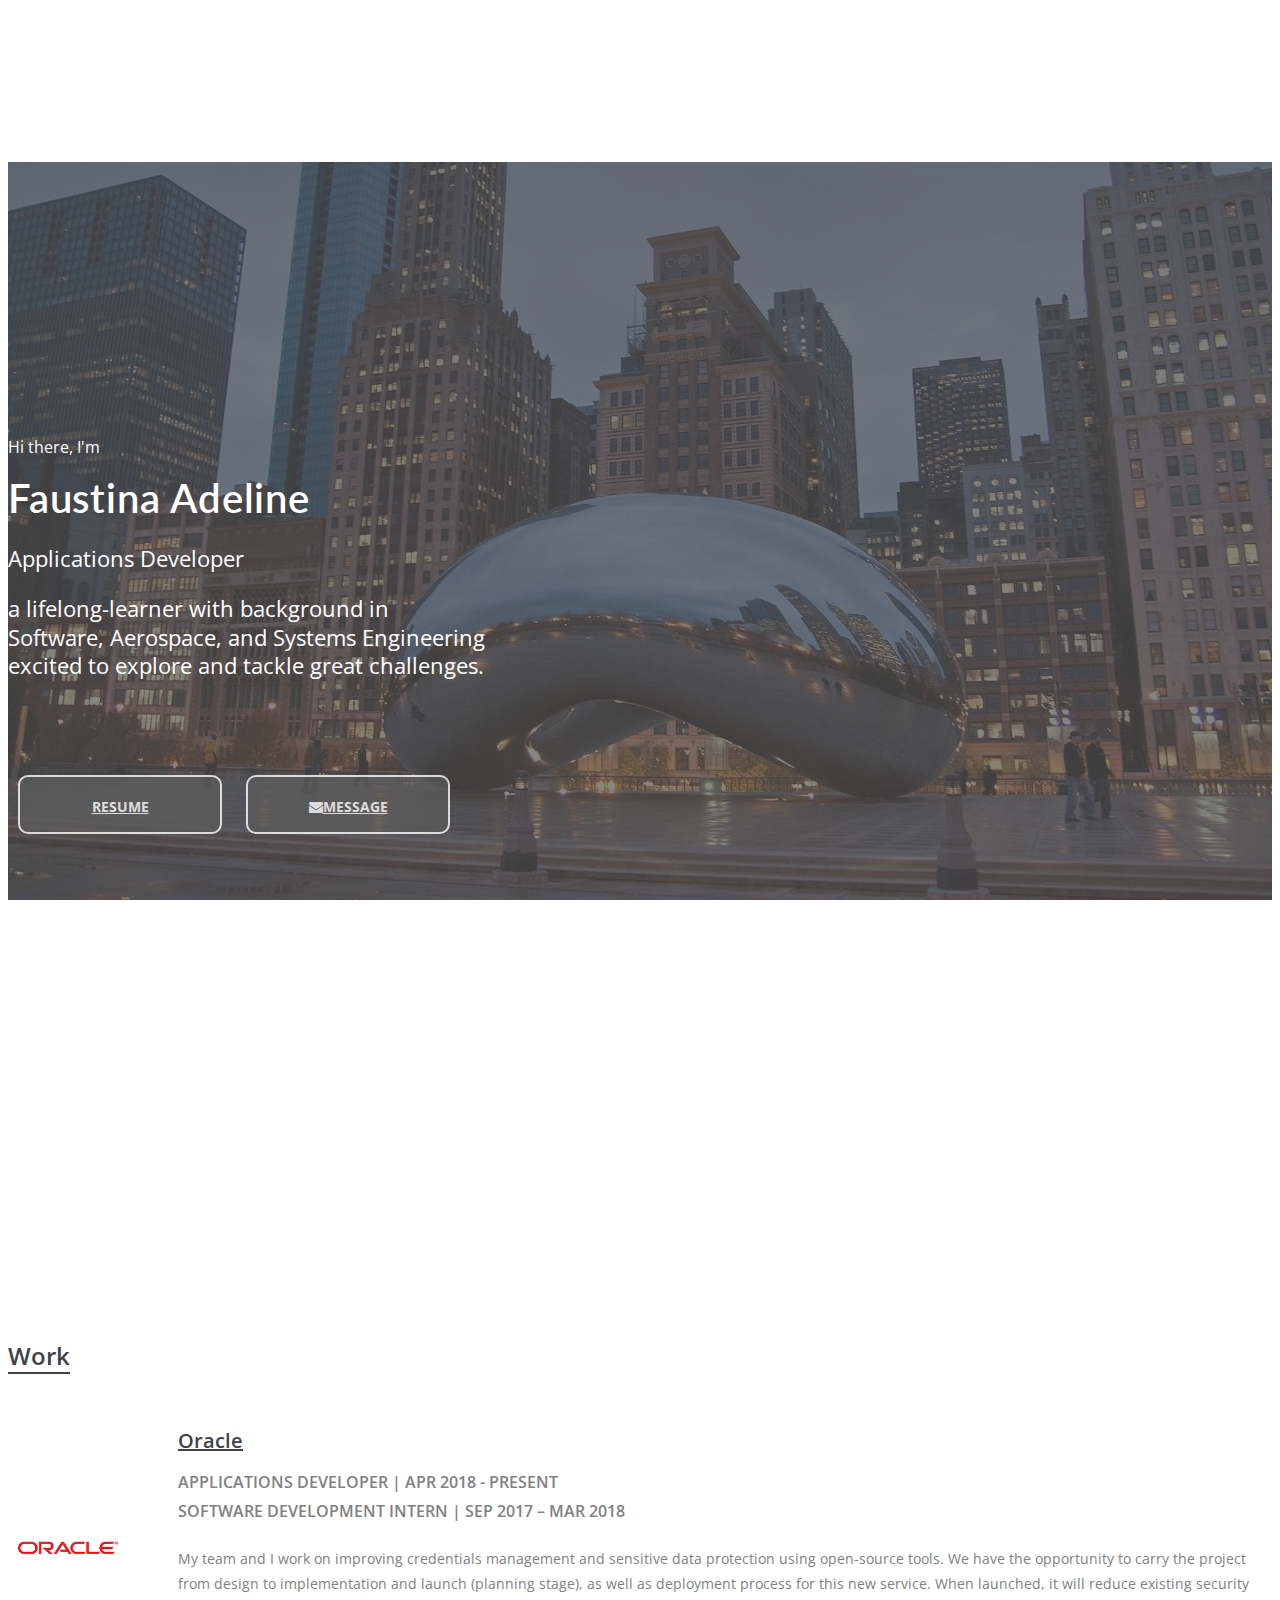
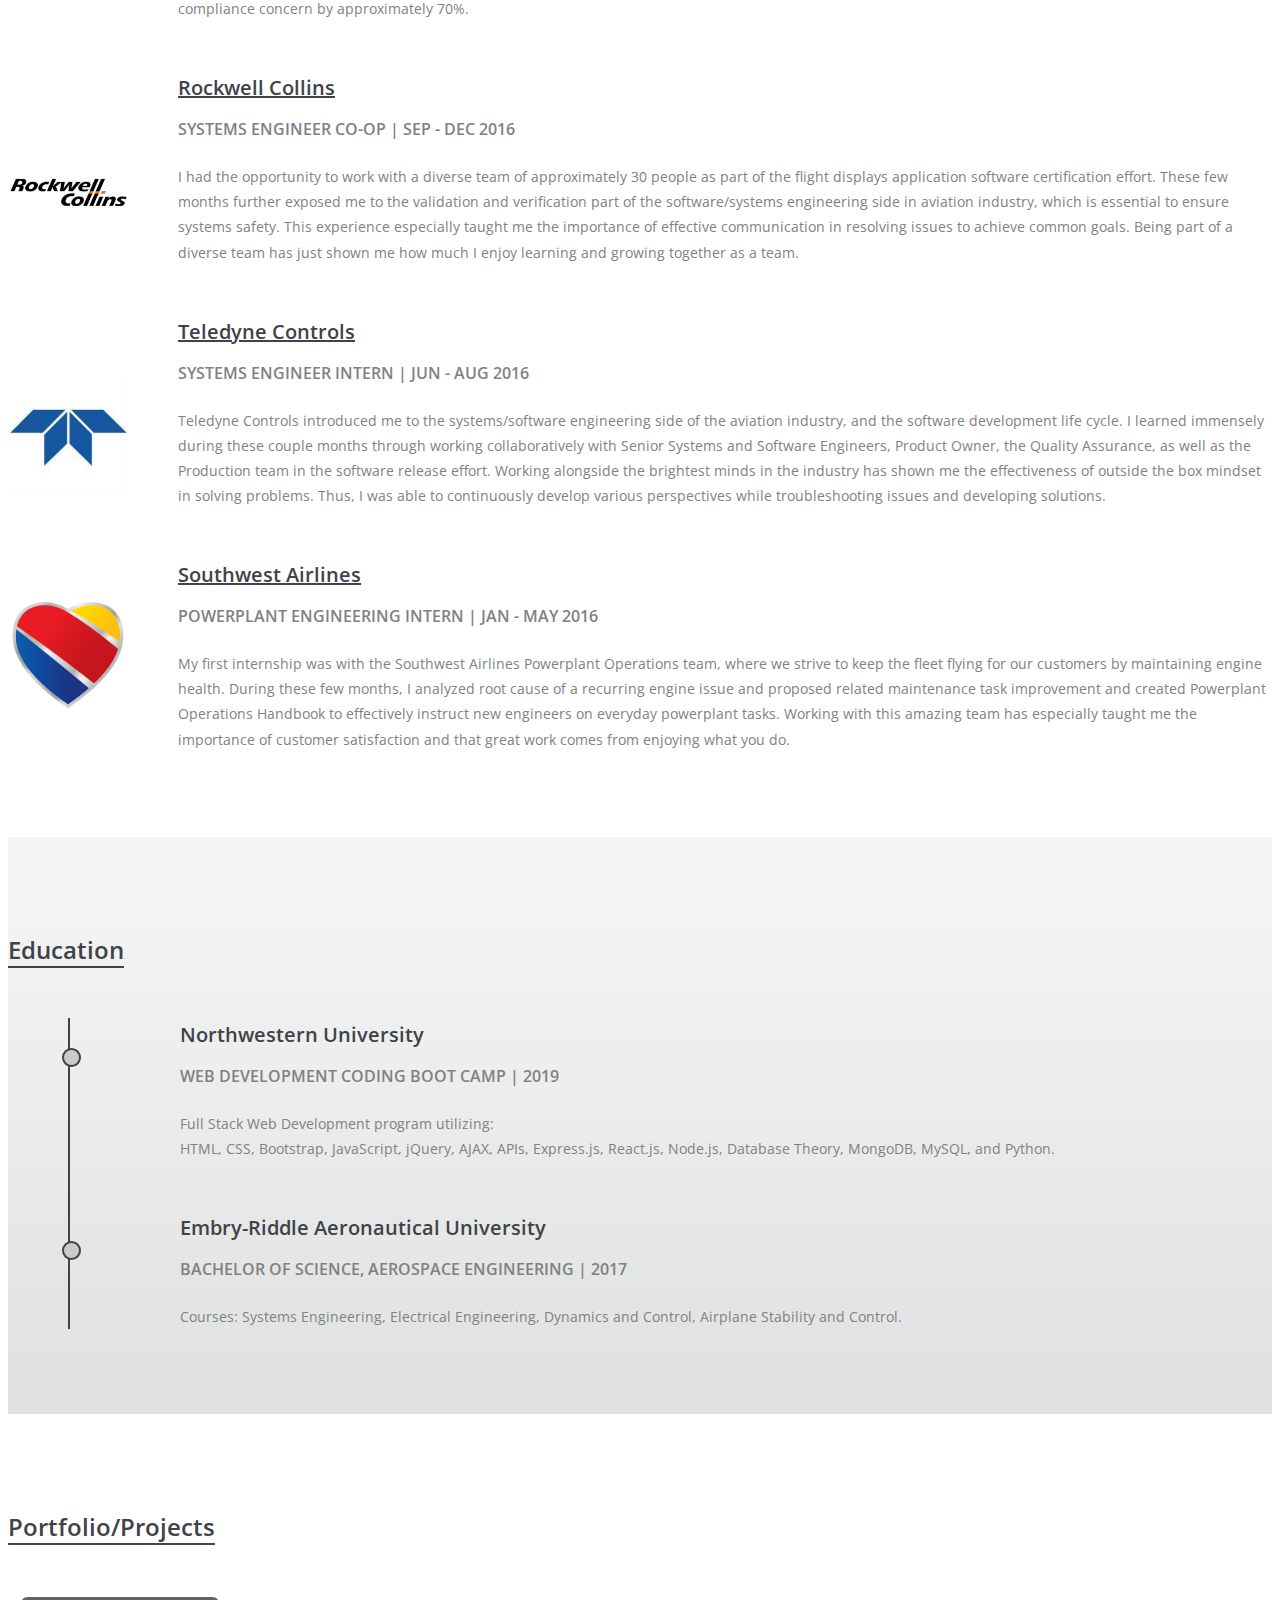
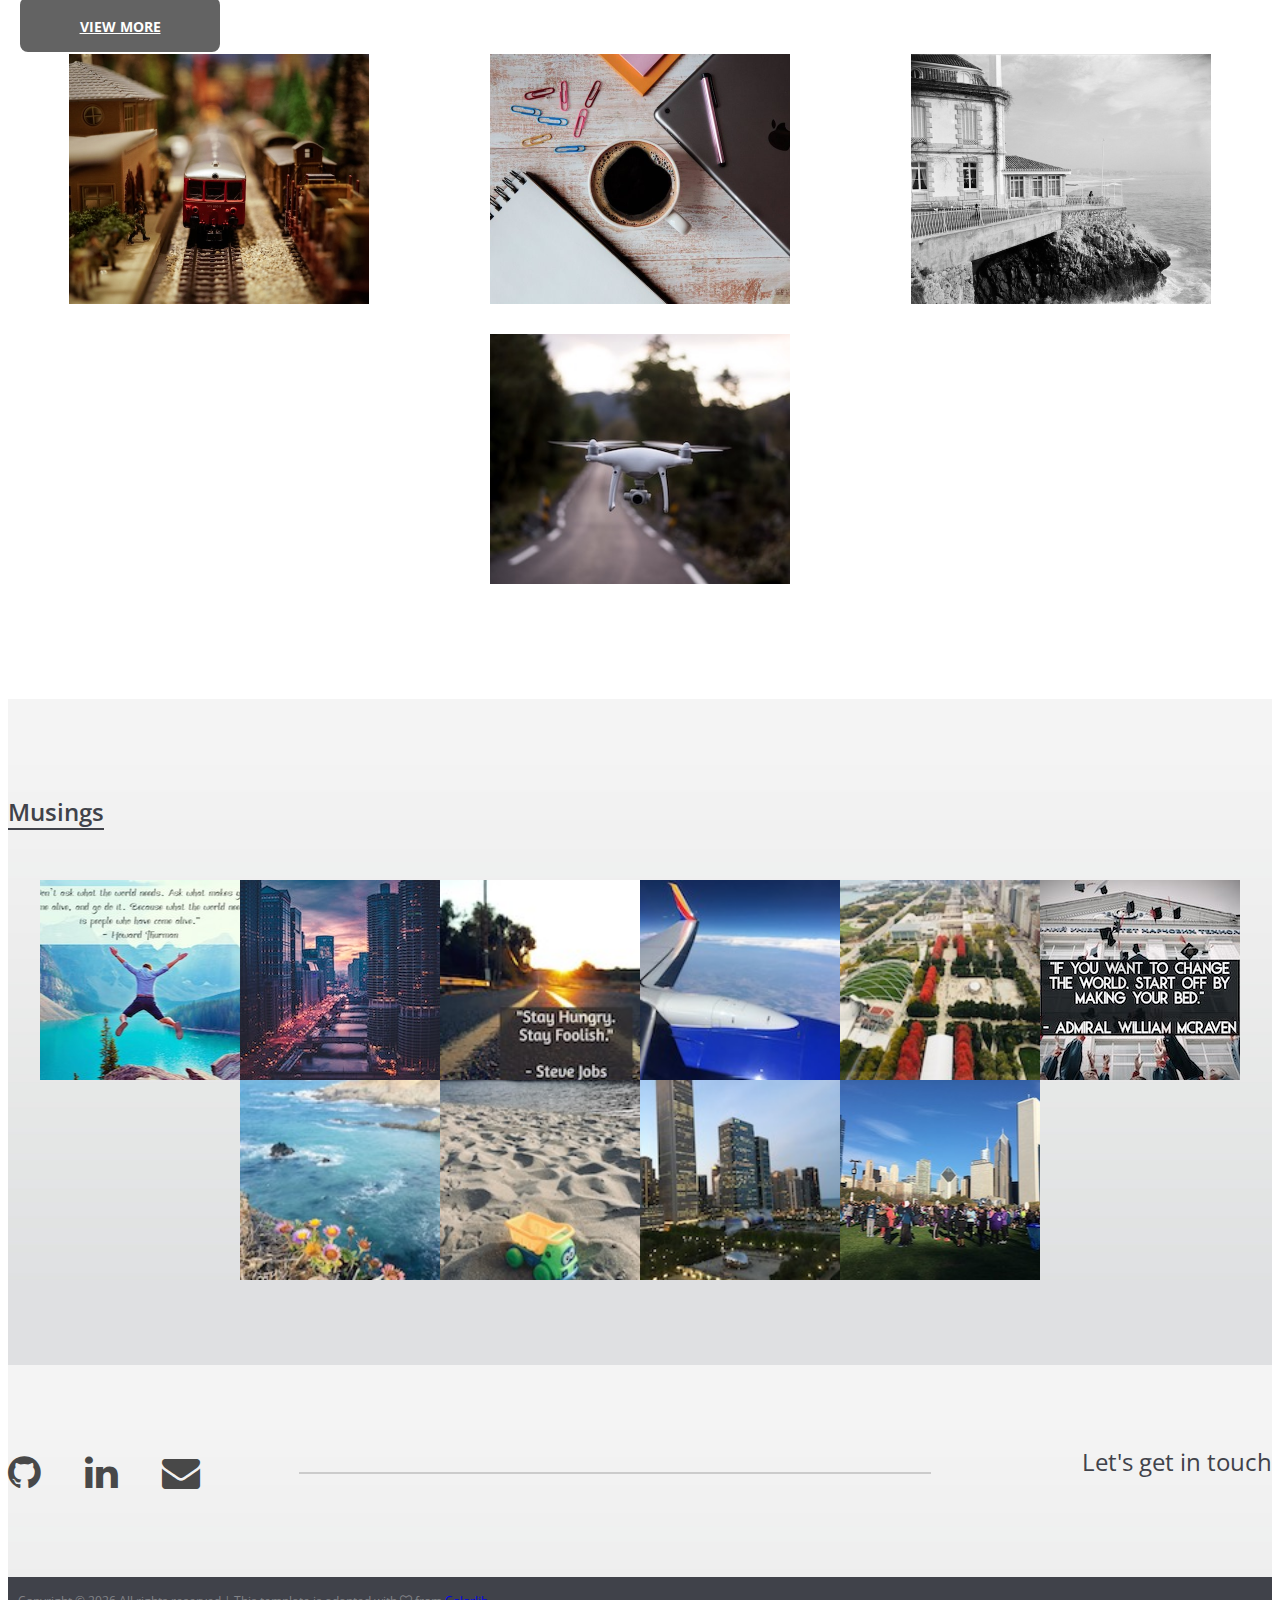
==== commit 2e4e0f73: "update nav links" ====
--- a/index.html
+++ b/index.html
@@ -58,7 +58,6 @@
           <li class="nav-item"><a class="nav-link" href="#my-work">Work</a></li>
           <li class="nav-item"><a class="nav-link" href="#my-edu">Education</a></li>
           <li class="nav-item"><a class="nav-link" href="#my-portfolio">Portfolio</a></li>
-          <li class="nav-item"><a class="nav-link" href="#my-project">Projects</a></li>
           <li class="nav-item"><a class="nav-link" href="#my-musing">Musings</a></li>
           <li class="nav-item"><a class="nav-link" href="#my-social">Contact</a></li>
         </ul>
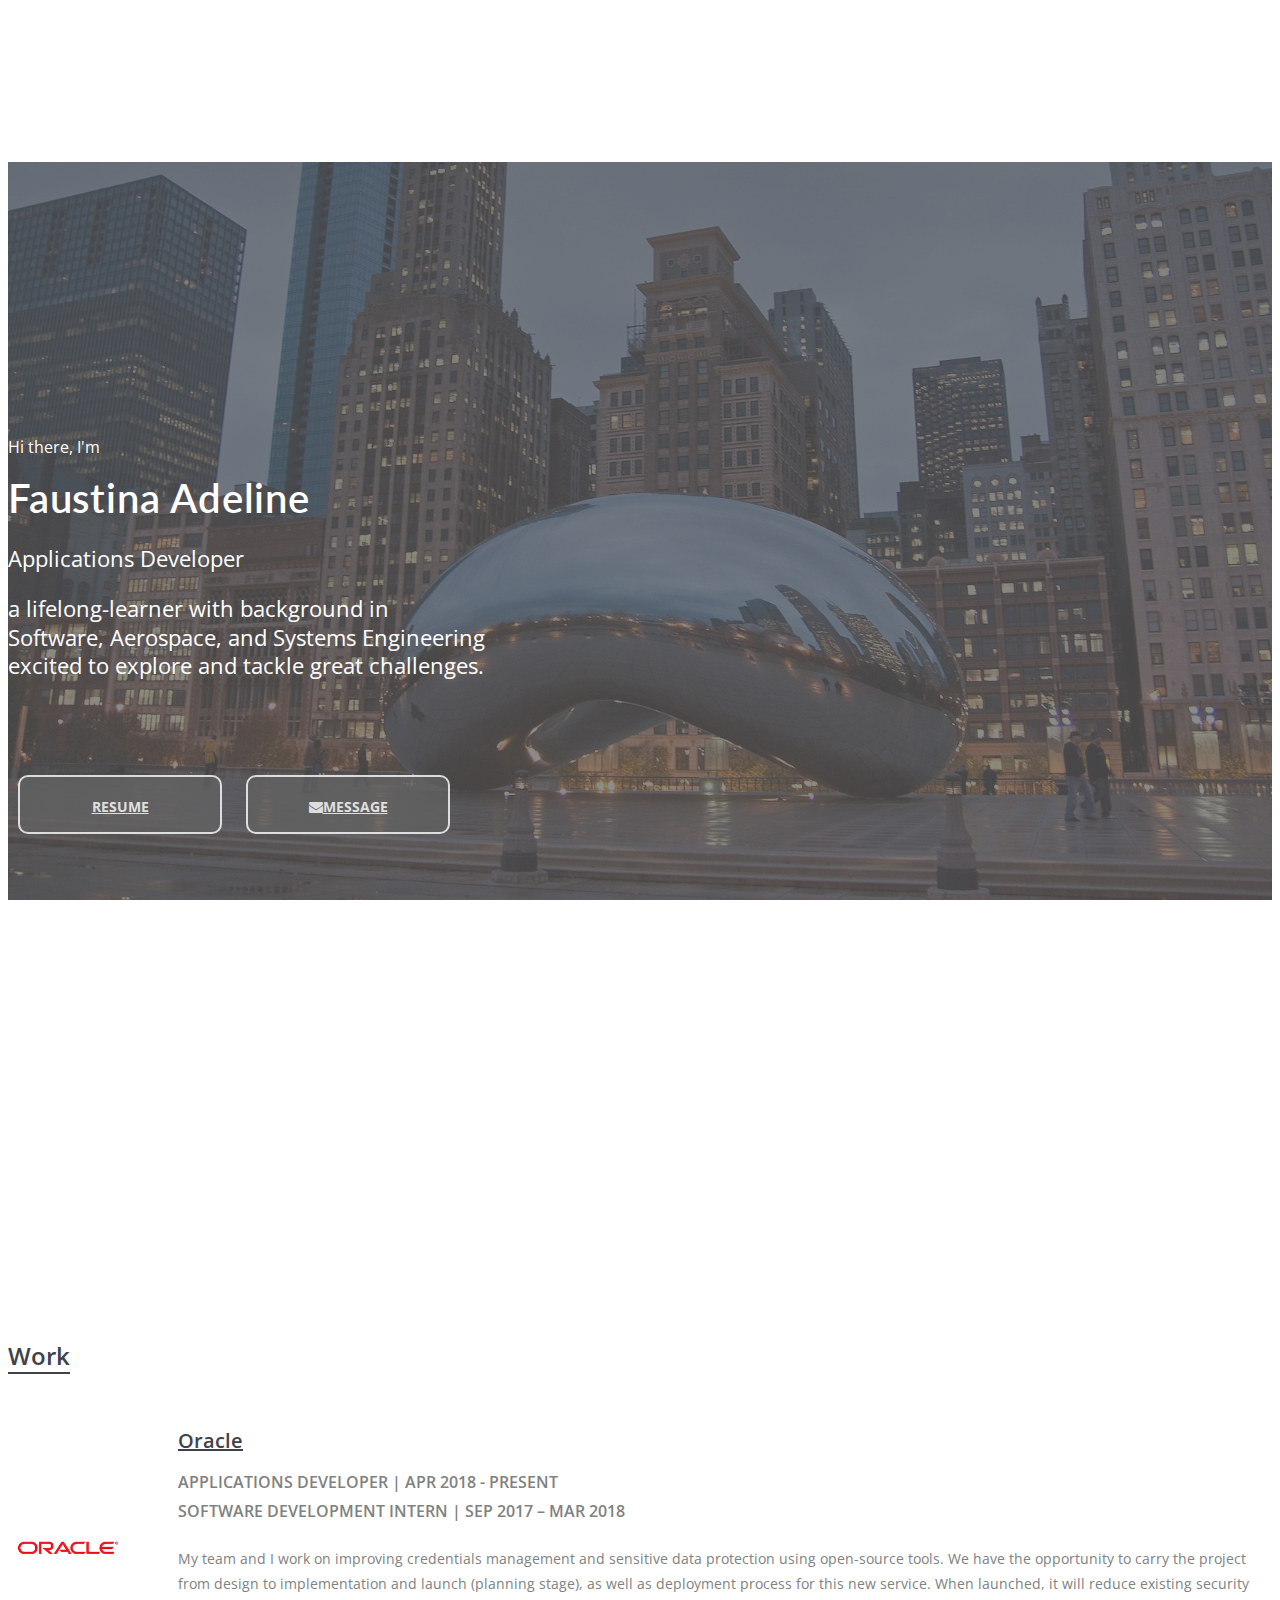
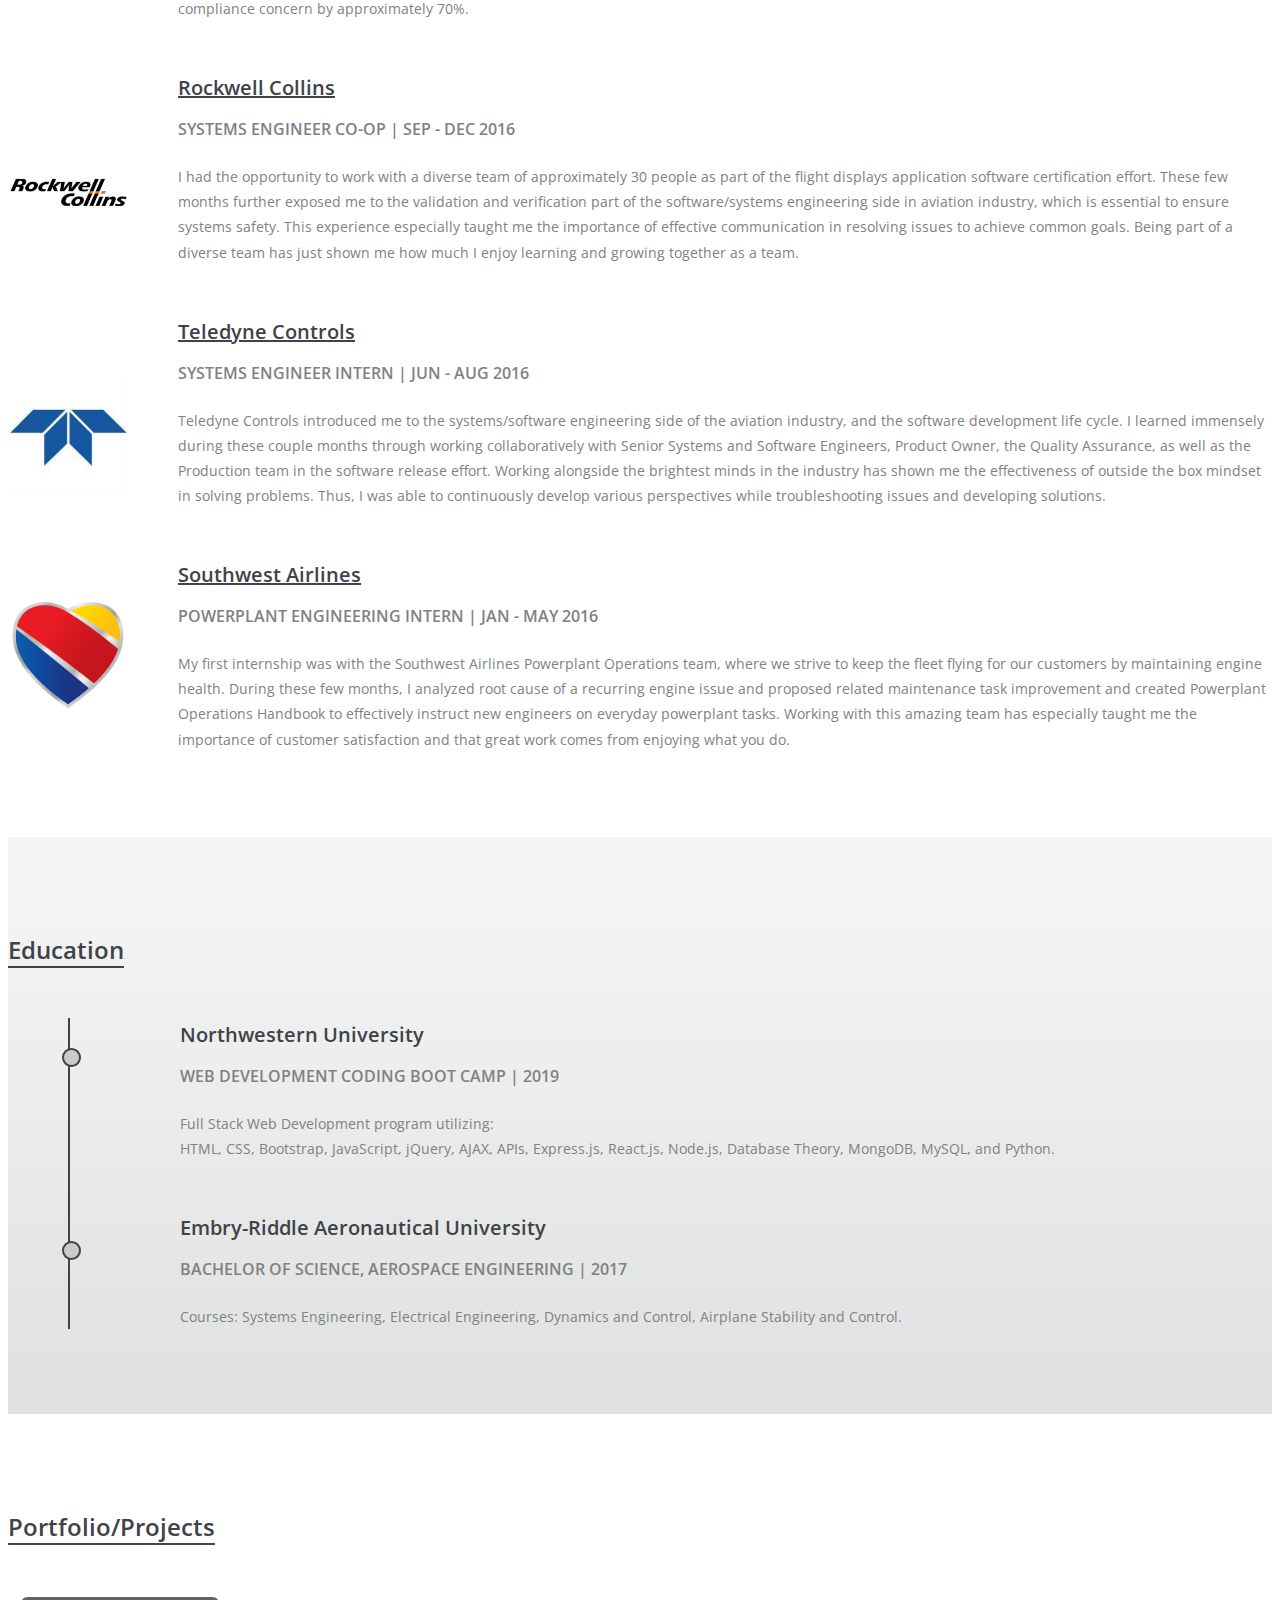
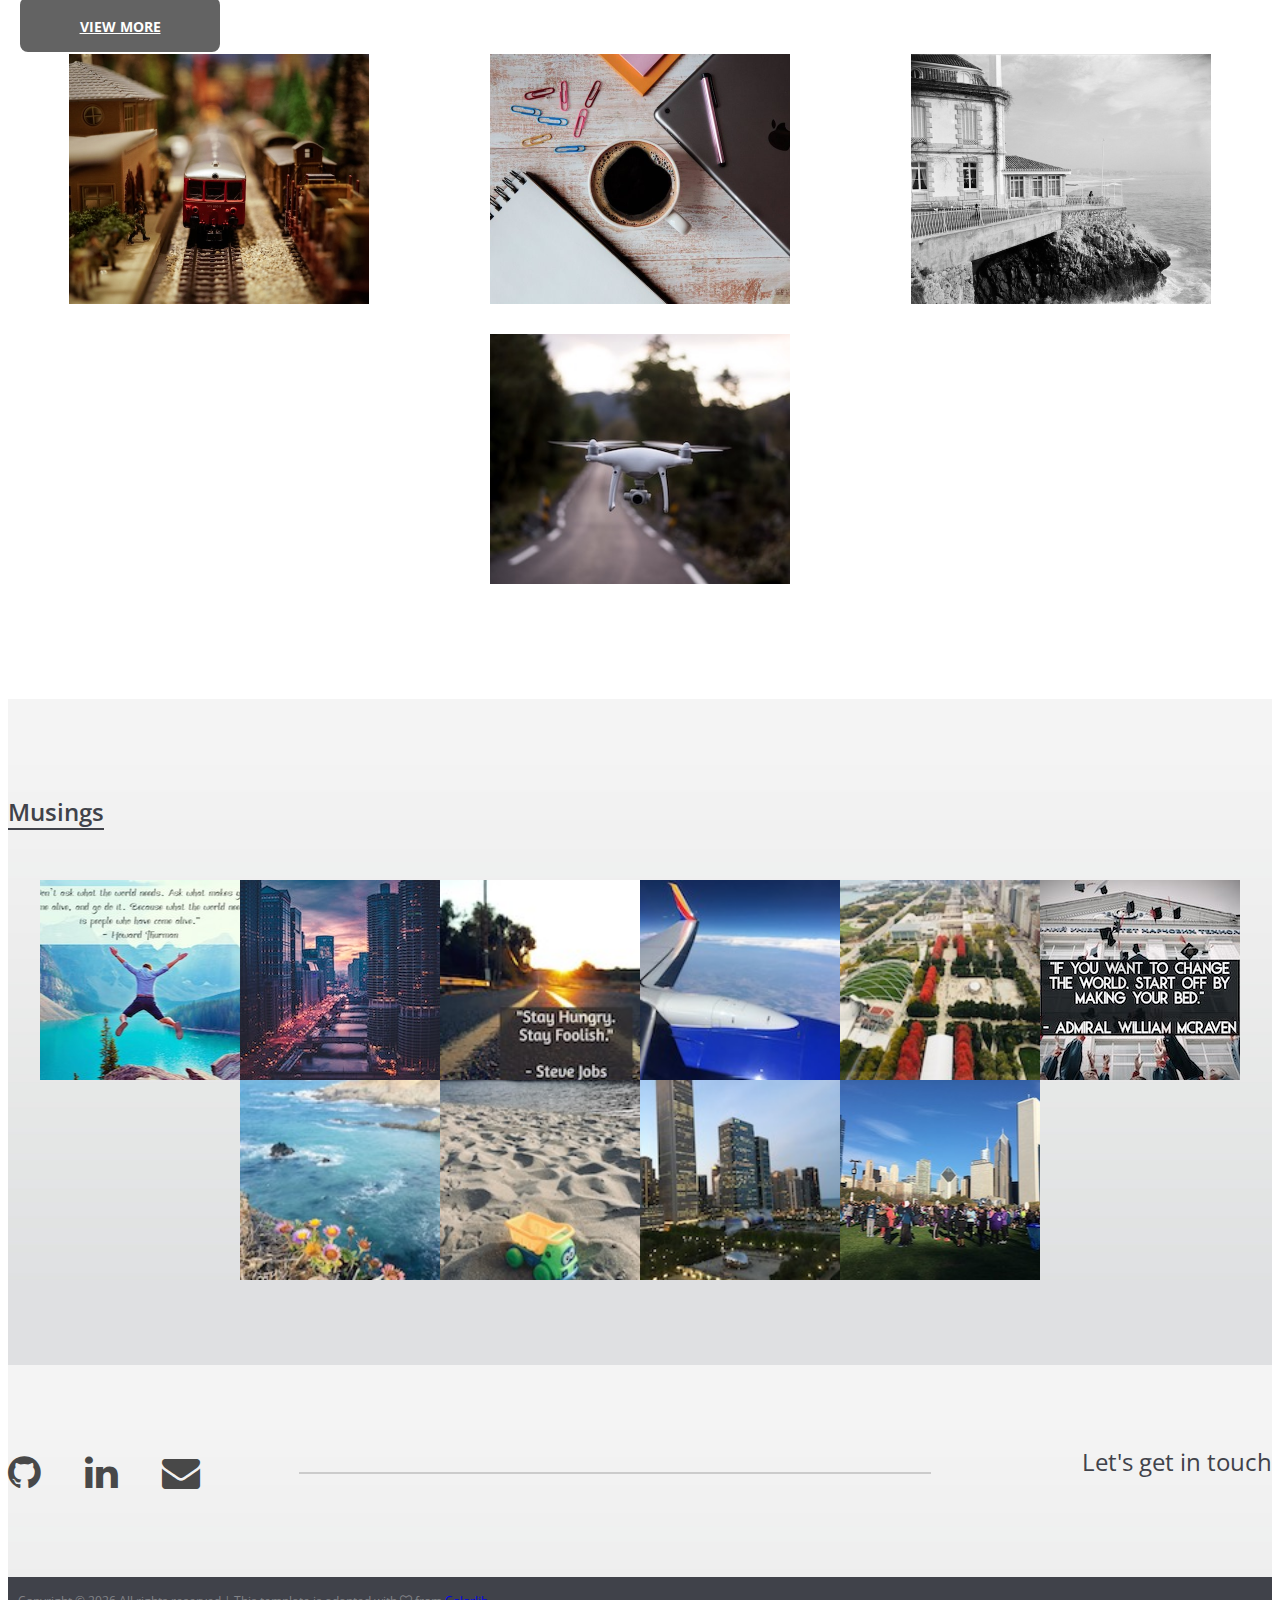
==== commit 7fc493c4: "update width and social warp" ====
--- a/index.html
+++ b/index.html
@@ -312,7 +312,8 @@
 
         <!-- Musings content -->
         <div class="row">
-          <div class="col-xl-8 offset-xl-2 col-lg-10 offset-lg-1 col-md-11">
+          <!-- <div class="col-xl-8 offset-xl-2 col-lg-10 offset-lg-1 col-md-11"> -->
+          <div class="col-xl-8 offset-xl-2 col-lg-10 offset-lg-1">
             <div class="disp-flex musing-flex">
               <div class="musing-item">
                 <!-- Photo by Victor Rodriguez on Unsplash -->
--- a/assets/css/style.css
+++ b/assets/css/style.css
@@ -1,1146 +1,1052 @@
-/* =================================
-------------------------------------
-  Faustina Adeline - personal site
-  Version: 0.X
-	from Civic - CV Resume
- ------------------------------------
- ====================================*/
-
-/*----------------------------------------*/
-/* Template default CSS
-/*----------------------------------------*/
-html,
-body {
-	height: 100%;
-	font-family: 'Open Sans', sans-serif;
-	/* font-family: 'Lato', sans-serif; */
-}
-
-h1, h2, h3,
-h4, h5, h6 {
-	color: #40424a;
-	margin: 0;
-	font-weight: 600;
-	font-family: 'Open Sans', sans-serif;
-	/* font-family: 'Lato', sans-serif; */
-}
-
-h2 {
-	font-size: 24px;
-}
-
-h3 {
-	font-size: 20px;
-}
-
-p {
-	font-size: 14px;
-	color: #808181;
-	line-height: 1.8;
-}
-
-img {
-	max-width: 100%;
-}
-
-input:focus,
-select:focus,
-button:focus,
-textarea:focus {
-	outline: none;
-}
-
-a:hover,
-a:focus {
-	text-decoration: none;
-	outline: none;
-}
-
-ul,
-ol {
-	padding: 0;
-	margin: 0;
-}
-
-/*---------------------
-	Helper CSS
------------------------*/
-.spad {
-	/* padding-top: 125px;
-	padding-bottom: 110px; */
-	/* padding-top: 100px;
-	padding-bottom: 88px; */
-	padding-top: 96px;
-	padding-bottom: 85px;
-}
-
-.section-title h2 {
-	display: inline-block;
-	position: relative;
-	/* margin-bottom: 110px; */
-	margin-bottom: 50px;
-	padding-bottom: 2px;
-	line-height: normal;
-}
-
-.section-title h2:after {
-	position: absolute;
-	content: '';
-	width: 100%;
-	height: 2px;
-	left: 0;
-	bottom: 0;
-	background: #40424a;
-}
-
-.set-bg {
-	background-repeat: no-repeat;
-	background-size: cover;
-}
-
-.disp-flex {
-	display: flex;
-	flex-wrap: wrap;
-	align-items: center;
-	align-content: center;
-}
-
-/*------------------------
-  Common Elements
---------------------------*/
-
-/* Preloder */
-#preloder {
-	position: fixed;
-	width: 100%;
-	height: 100%;
-	top: 0;
-	left: 0;
-	z-index: 999999;
-	background: #fff;
-}
-
-.loader {
-	width: 30px;
-	height: 30px;
-	border: 3px solid #000;
-	position: absolute;
-	top: 50%;
-	left: 50%;
-	margin-top: -13px;
-	margin-left: -13px;
-	border-radius: 60px;
-	border-left-color: transparent;
-	animation: loader 0.8s linear infinite;
-	-webkit-animation: loader 0.8s linear infinite;
-}
-
-@keyframes loader {
-	0% {
-		-webkit-transform: rotate(0deg);
-		        transform: rotate(0deg);
-	}
-	50% {
-		-webkit-transform: rotate(180deg);
-		        transform: rotate(180deg);
-	}
-	100% {
-		-webkit-transform: rotate(360deg);
-		        transform: rotate(360deg);
-	}
-}
-
-@-webkit-keyframes loader {
-	0% {
-		-webkit-transform: rotate(0deg);
-	}
-	50% {
-		-webkit-transform: rotate(180deg);
-	}
-	100% {
-		-webkit-transform: rotate(360deg);
-	}
-}
-
-/* Navbar */
-nav.navbar {
-	/* background: rgb(83, 93, 112); */
-	visibility: hidden;
-}
-
-/* Site Buttons */
-.site-btn {
-	display: inline-block;
-	text-transform: uppercase;
-	/* font-variant: small-caps; */
-	font-size: 14px;
-	min-width: 180px;
-	min-height: 20px;
-	text-align: center;
-	padding: 20px 10px 15px;
-	position: relative;
-	margin: 0 10px;
-	border: 2px solid white;
-  background-color: rgba(40, 40, 40, 0.9);
-	opacity: 0.8;
-	color: white;
-	font-weight: 700;
-	border-radius: 10px;
-}
-
-.site-btn:hover {
-	border: 2px solid #40424a;
-	color: black;
-	background-color: white;
-}
-
-/* Back to top button */
-.back-to-top {
-	display: none;
-	position: fixed;
-  bottom: 20px;
-  right: 20px;
-  z-index: 99;
-	margin-right: 20px;
-  padding: 10px;
-	color: #484848;
-	font-size: 45px;
-}
-
-/* Back to home button */
-.back-to-home {
-	color: rgb(154, 159, 160);
-	font-size: 40px;
-	position: fixed;
-  top: 20px;
-  left: 20px;
-  z-index: 99;
-	margin-right: 20px;
-  padding: 10px;
-}
-
-.back-to-home:hover,
-.back-to-top:hover {
-	color: rgba(127, 128, 131, 0.8);
-}
-
-/* Progress Circle */
-.circle-progress {
-	text-align: center;
-	padding-top: 30px;
-	display: inline-block;
-}
-
-.circle-progress .prog-circle {
-	margin-bottom: -155px;
-}
-
-.circle-progress canvas {
-	-webkit-transform: rotate(90deg);
-	-ms-transform: rotate(90deg);
-	transform: rotate(90deg);
-}
-
-.circle-progress .progress-info {
-	background: #f2f7f8;
-	width: 127px;
-	height: 127px;
-	border-radius: 150px;
-	margin: 0 auto;
-	padding-top: 45px;
-}
-
-.circle-progress .progress-info h2 {
-	font-size: 36px;
-	color: #40424a !important;
-}
-
-.circle-progress .prog-title {
-	text-align: center;
-	margin-top: 55px;
-}
-
-.circle-progress .prog-title h3 {
-	font-size: 16px;
-	text-transform: uppercase;
-}
-
-.circle-progress .prog-title p {
-	font-size: 15px;
-	color: #808181 !important;
-}
-
-/* Image - PDF Popup */
-.pdf-popup .mfp-content,
-.pdf-popup.mfp-ready.mfp-removing .mfp-content,
-.img-popup-warp .mfp-content,
-.img-popup-warp.mfp-ready.mfp-removing .mfp-content {
-	opacity: 0;
-	-webkit-transform: scale(0.8);
-	-ms-transform: scale(0.8);
-	transform: scale(0.8);
-	-webkit-transition: all 0.4s;
-	-o-transition: all 0.4s;
-	transition: all 0.4s;
-}
-
-.pdf-popup.mfp-ready .mfp-content,
-.img-popup-warp.mfp-ready .mfp-content {
-	opacity: 1;
-	-webkit-transform: scale(1);
-	-ms-transform: scale(1);
-	transform: scale(1);
-}
-
-/* Fact box */
-.fact-box {
-	height: 375px;
-	display: table;
-	width: 100%;
-	background: #40424a;
-}
-
-.fact-box.trans {
-	background-color: transparent;
-}
-
-.fact-box .fact-content {
-	display: table-cell;
-	vertical-align: middle;
-	text-align: center;
-}
-
-.fact-box .fact-content img {
-	width: 60px;
-	margin-bottom: 30px;
-}
-
-.fact-box .fact-content h2 {
-	font-size: 36px;
-	color: #fff;
-}
-
-.fact-box .fact-content p {
-	color: #fff;
-	margin-bottom: 0;
-}
-
-/* Progess bar */
-.single-progress-item {
-	margin-bottom: 35px;
-	position: relative;
-}
-
-.single-progress-item p {
-	color: #40424a;
-	margin-bottom: 0;
-	font-weight: 600;
-}
-
-.progress-bar-style {
-	display: block;
-	height: 2px;
-	position: relative;
-	width: 100%;
-	margin-bottom: 10px;
-}
-
-.bar-inner {
-	position: absolute;
-	height: 100%;
-	left: 0;
-	top: 0;
-	background: #40424a;
-}
-
-.bar-inner span {
-	position: absolute;
-	right: 0;
-	bottom: -30px;
-	color: #40424a;
-	font-weight: 600;
-}
-
-/* Progress dots */
-.language-progress {
-	max-width: 280px;
-	list-style: none;
-}
-
-.language-progress li {
-	font-size: 24px;
-	position: relative;
-	padding-right: 150px;
-	margin-bottom: 30px;
-}
-
-.language-progress .lan-prog {
-	position: absolute;
-	right: 0;
-	top: 0;
-}
-
-.language-progress .lan-prog span {
-	width: 12px;
-	height: 12px;
-	display: inline-block;
-	margin-right: 18px;
-	border-radius: 12px;
-	background: #40424a;
-}
-
-.language-progress .lan-prog span.fade-ele {
-	background: #cacaca;
-}
-
-/* Icon Box */
-.icon-box {
-	text-align: center;
-	display: inline-block;
-	margin-right: 60px;
-}
-
-.icon-box:last-child {
-	margin-right: 0;
-}
-
-.icon-box i {
-	font-size: 60px;
-}
-
-.icon-box p {
-	color: #40424a;
-}
-
-.social-links a {
-	-webkit-transition: all 0.3s;
-	-o-transition: all 0.3s;
-	transition: all 0.3s;
-}
-
-/*---------------------
-	Hero section
------------------------*/
-.hero-section {
-	background-image: linear-gradient(rgba(0, 0, 0, 0.7),rgba(0, 0, 0, 0.6)),
-		url(../img/chicago/hero-chicago-7.jpg);
-  background-position: center;
-	background-repeat: no-repeat;
-	background-size: cover;
-	/* vertical center */
-	display: flex;
-  align-items: center;
-	background-attachment: fixed;
-}
-
-.hero-btn-container {
-	margin-bottom: 30px;
-}
-
-.hero-btn-container a {
-	margin-top: 15px;
-}
-
-.hero-text {
-	margin-bottom: 80px;
-}
-
-.hero-text h2 {
-	font-family: 'Lato', sans-serif;
-	font-size: 40px;
-	line-height: normal;
-	letter-spacing: 0.05rem;
-	margin-bottom: 20px;
-	color: white;
-	font-weight: 600;
-}
-
-.hero-text p {
-	font-size: 22px;
-	line-height: 1.3;
-	color: white;
-}
-
-.hero-text p.hero-p-small {
-	font-size: 16px;
-}
-
-
-/* Down button */
-.hero-btn-down {
-	margin-top: 100px;
-}
-
-.down-btn {
-  z-index: 99;
-	margin-top: 100px;
-	/* color: #484848; */
-	color: white;
-	font-size: 45px;
-}
-
-.down-btn:hover {
-	color: rgba(127, 128, 131, 0.8);
-}
-
-/*---------------------
-	Resume img section
-----------------------*/
-/* Resume with image */
-.resume-col-container {
-	display: flex;
-	justify-content: space-around;
-	align-items: center;
-	align-content: center;
-	list-style: none;
-}
-
-.resume-col-container img {
-	width: 120px;
-	margin-right: 50px;
-}
-
-.resume-col-container li {
-	margin-bottom: 50px;
-	position: relative;
-}
-
-.resume-col-container:last-child li {
-	margin-bottom: 0;
-}
-
-.resume-img-list h3,
-.resume-list h3 {
-	font-size: 20px;
-	line-height: 1.7;
-}
-
-.resume-img-list h4,
-.resume-list h4 {
-	font-size: 16px;
-	line-height: 1.8;
-	text-transform: uppercase;
-	color: #808181;
-	margin-top: 10px;
-	margin-bottom: 20px;
-}
-
-.resume-img-list p,
-.resume-list p {
-	margin-bottom: 0;
-	/* line-height: 1.8; */
-}
-
-/* .resume-col-container a { */
-.resume-img-list a {
-	color: #40424a;
-}
-
-/* .resume-col-container a:hover { */
-.resume-img-list a:hover {
-	/* color: rgb(113, 121, 131); */
-	color: #808181;
-}
-
-/* Resume no image */
-.resume-section.with-bg {
-	background-image: url(../img/alternate-bg.jpg);
-	background-repeat: no-repeat;
-	background-size: cover;
-}
-
-.resume-list {
-	list-style: none;
-	margin-left: 60px;
-	padding-left: 110px;
-	border-left: 2px solid #40424a;
-}
-
-.resume-list li {
-	margin-bottom: 50px;
-	position: relative;
-}
-
-.resume-list li:last-child {
-	margin-bottom: 0;
-}
-
-.resume-list li:after {
-	position: absolute;
-	content: '';
-	width: 15px;
-	height: 15px;
-	border: 2px solid #40424a;
-	border-radius: 50px;
-	background: #cacaca;
-	top: 30px;
-	left: -118px;
-}
-
-/*---------------------
-	Portfolio flex section
-----------------------*/
-.portfolio-flex {
-	justify-content: space-around;
-}
-
-.port-item h2 {
-	font-size: 24px;
-	margin-bottom: 5px;
-}
-
-.port-item h4 {
-	font-size: 16px;
-	margin-bottom: 0;
-}
-
-.port-item {
-	margin: 0 10px 30px 10px;
-	/* margin-bottom: 30px; */
-	height: 250px;
-	width: 300px;
-	background: #333;
-	background-position: center center;
-	background-size: cover;
-	overflow: hidden;
-	position: relative;
-}
-
-.port-item img.port-pic {
-	width: 100%;
-	height: 100%;
-	object-fit: cover;
-}
-
-.port-item .img-info-container{
-	position: absolute;
-	top: 0;
-  left: 0;
-	width: 100%;
-	height: 100%;
-	flex-direction: column;
-	justify-content: center;
-  text-align: center;
-  background: rgba(51, 51, 51, 0.5);
-  visibility: hidden;
-  opacity: 0;
-	-webkit-transition: all 0.4s;
-	-o-transition: all 0.4s;
-	transition: all 0.4s;
-}
-
-.img-info-btn {
-  padding: 12px 18px;
-	font-size: 12px;
-  border: solid 2px white;
-	border-radius: 6px;
-  z-index: 1;
-  opacity: 0;
-	visibility: hidden;
-	-webkit-transition: all 0.4s;
-	-o-transition: all 0.4s;
-	transition: all 0.4s;
-}
-
-.img-info-container h4,
-.img-info-btn {
-	margin-bottom: 10px;
-  text-align: center;
-	color: #fff;
-}
-
-.img-info-container h4 {
-	margin-bottom: 20px;
-}
-
-.port-item:hover .img-info-container{
-	visibility: visible;
-	opacity: 1;
-}
-
-.port-item:hover .img-info-btn {
-	visibility: visible;
-	opacity: 1;
-}
-
-.port-btn:hover {
-	border: 2px solid #40424a;
-	opacity: 0.8;
-	color: black;
-	background-color: white;
-}
-
-.img-info-btn:hover {
-	border: 2px solid #40424a;
-	color: black;
-	background-color: white;
-}
-
-/*---------------------
-	Project section
-----------------------*/
-.project-section.with-bg {
-	background-image: url(../img/alternate-bg.jpg);
-	background-repeat: no-repeat;
-	background-size: cover;
-}
-
-.review-slider {
-	padding-left: 150px;
-}
-
-.review-slider .owl-dots {
-	position: absolute;
-	left: 50px;
-	top: 70px;
-}
-
-.review-slider .owl-dots .owl-dot {
-	width: 14px;
-	height: 14px;
-	border: 2px solid #40424a;
-	border-radius: 50px;
-	background: #cacaca;
-	margin-bottom: 18px;
-}
-
-.review-slider .owl-dots .owl-dot.active {
-	background: #40424a;
-}
-
-.single-review .qut {
-	font-size: 120px;
-	line-height: 0;
-	color: #505259;
-	margin-top: 60px;
-}
-
-.single-review h3 {
-	font-size: 20px;
-	margin-bottom: 10px;
-}
-
-.single-review h4 {
-	font-size: 16px;
-}
-
-.single-review p {
-	margin-bottom: 40px;
-}
-
-/*---------------------
-	Musing section
-----------------------*/
-.musing-section.with-bg {
-	background-image: url(../img/alternate-bg.jpg);
-	background-repeat: no-repeat;
-	background-size: cover;
-}
-
-.musing-flex {
-	justify-content: center;
-}
-
-.musing-item,
-.musing-item .musing-pic {
-	height: 200px;
-	width: 200px;
-	background-image: url("../img/alternate-bg-8.jpg");
-	background-position: center center;
-	background-size: cover;
-	overflow: hidden;
-	position: relative;
-}
-
-.musing-item .musing-pic {
-	display: block;
-}
-
-.musing-item a.musing-pic {
-	width: 100%;
-	height: 100%;
-	object-fit: cover;
-}
-
-.musing-item p.m-text {
-	text-align: center;
-	position: relative;
-	top: 50%;
-	transform: translateY(-50%);
-	color: white;
-}
-
-.musing-item p.m-text-author {
-	font-size: 10px;
-	color: white;
-}
-
-.musing-item .musing-pic:hover {
-	opacity: 0.6;
-	-webkit-transition: all 0.4s;
-	-o-transition: all 0.4s;
-	transition: all 0.4s;
-}
-
-/*---------------------
-	Social section
------------------------*/
-.social-section.with-bg {
-	background-image: url(../img/alternate-bg.jpg);
-	background-repeat: no-repeat;
-	background-size: cover;
-	padding: 80px 0;
-}
-
-.social-section .social-links {
-	display: inline-block;
-	position: relative;
-	z-index: 5;
-}
-
-.social-section .social-links a {
-	color: #484848;
-	font-size: 38px;
-	margin-right: 40px;
-}
-
-.social-section .social-links a:hover {
-	color: rgba(127, 128, 131, 0.8);
-}
-
-.social-section .social-link-warp {
-	position: relative;
-}
-
-.social-section .social-link-warp h4 {
-	font-size: 24px;
-}
-
-.social-section .social-link-warp h4 {
-	display: inline-block;
-	float: right;
-	font-weight: 400;
-	padding-left: 30px;
-	/* background: #f9f9f9; */
-	position: relative;
-	z-index: 5;
-}
-
-.social-section .social-link-warp:after {
-	position: absolute;
-	content: '';
-	width: 50%;
-	height: 2px;
-	left: 23%;
-	top: 50%;
-	margin-top: 1px;
-	background: #cbcbcb;
-}
-
-/*---------------------
-	Footer section
------------------------*/
-.footer-section {
-	background: #40424a;
-	padding: 10px;
-}
-
-.copyright {
-	padding-top: 5px;
-	font-size: 12px;
-	color: #838488;
-	line-height: normal;
-}
-
-
-/*---------------------
-	Portfolio Style
------------------------*/
-.port-hero {
-	background-image: linear-gradient(rgba(0, 0, 0, 0.7),rgba(0, 0, 0, 0.6)),
-		url(../img/chicago/hero-chicago-7.jpg);
-  background-position: center;
-	background-repeat: no-repeat;
-	/* background-size: cover; */
-	/* vertical center */
-	display: flex;
-  align-items: center;
-	background-attachment: fixed;
-}
-
-
-/* ===========================
-  Responsive
-==============================*/
-/* hero-section min-height */
-@media only screen and (min-height: 600px) {
-	.hero-section {
-		height: 100vh;
-	}
-}
-
-@media only screen and (max-width: 1730px) {
-	.home-two-style .social-section .social-link-warp:after {
-		display: none;
-	}
-}
-
-@media only screen and (max-width: 1600px) {
-	.hero-text h2 {
-		font-size: 40px;
-	}
-}
-
-@media only screen and (max-width: 1450px) {
-	.home-five-style .header-section {
-		position: relative;
-		background: #f2f7f8;
-	}
-	.home-six-style .header-section {
-		position: relative;
-		background: #009fff;
-	}
-}
-
-/* Bootstrap grid extra large >= 1200 px */
-/* Large screen : 1200 px */
-@media only screen and (max-width: 1366px) and (min-width: 1200px) {
-	.home-five-style .header-section {
-		position: relative;
-		background: #f2f7f8;
-	}
-	.container-warp {
-		min-width: 80%;
-		margin-left: 10%;
-	}
-	.hero-info ul li span {
-		min-width: 180px;
-	}
-	.portfolio-item .port-pic {
-		height: 310px;
-	}
-	.home-three-style .header-section {
-		padding: 50px 30px;
-	}
-	.home-three-style .main-left-area {
-		padding-right: 30px;
-		padding-left: 30px;
-	}
-	.home-three-style .main-right-area {
-		padding-left: 100px;
-	}
-}
-
-/* Bootstrap grid large >= 992 px */
-/* Medium screen : 992px. */
-@media only screen and (min-width: 992px) and (max-width: 1199px) {
-	.portfolio-warp {
-		padding: 0;
-	}
-	.home-three-style .header-section {
-		padding: 50px 15px;
-	}
-	.home-three-style .main-left-area {
-		padding-right: 15px;
-		padding-left: 15px;
-	}
-	.home-three-style .main-right-area {
-		padding-left: 50px;
-	}
-	.home-three-style .main-right-area {
-		padding-left: 100px;
-	}
-	.portfolio-item .port-pic {
-		height: 310px;
-	}
-	.portfolio-item {
-		margin-bottom: 30px;
-	}
-
-}
-
-/* Bootstrap grid medium >= 768 px */
-/* Tablet :768px. */
-@media only screen and (min-width: 768px) and (max-width: 991px) {
-	.container-fluid {
-		padding-left: 50px;
-	}
-	.hidden-md {
-		display: none !important;
-	}
-	.portfolio-warp {
-		padding: 0;
-	}
-	.icon-box {
-		margin-right: 30px;
-	}
-	.social-section .social-links {
-		display: block;
-		text-align: center;
-	}
-	.social-link-warp:after {
-		display: none;
-	}
-	.portfolio-item {
-		margin-bottom: 30px;
-	}
-
-	.home-three-style .header-section {
-		position: relative;
-		background: #f2f7f8;
-	}
-	.home-three-style .main-left-area {
-		padding-top: 0;
-	}
-	.home-three-style .main-left-area,
-	.home-three-style .header-section,
-	.home-three-style .main-right-area,
-	.home-four-style .main-left-area,
-	.home-four-style .header-section,
-	.home-four-style .main-right-area {
-		padding-right: 30px;
-		padding-left: 30px;
-	}
-	.home-five-style .header-section,
-	.home-six-style .header-section {
-		padding: 50px 0;
-	}
-	.info-section .hero-info ul li span {
-		color: #9c9b9b;
-	}
-	.hero-info ul li {
-		margin-bottom: 30px;
-	}
-	.hero-info ul li span {
-		display: block;
-	}
-}
-
-
-/* Bootstrap grid small >= 576 px */
-/* Large Mobile :480px. */
-@media only screen and (max-width: 767px) {
-	nav.navbar {
-		visibility: visible;
-	}
-	/* .navbar-nav {
-		background: rgb(83, 93, 112);
-	} */
-	.container-fluid {
-		padding-left: 20px;
-	}
-	.hidden-sm {
-		display: none !important;
-	}
-	.icon-box {
-		margin-right: 30px;
-		text-align: left;
-	}
-	.hero-text h2 {
-		font-size: 32px;
-	}
-	.portfolio-warp {
-		padding: 0;
-	}
-	.hidden-md {
-		display: none !important;
-	}
-	.resume-col-container img {
-		display: none;
-	}
-	.resume-list {
-		margin-left: 0;
-		padding-left: 0;
-		border-left: none;
-	}
-	.review-slider {
-		padding-left: 0;
-	}
-	.review-slider .owl-dots {
-		position: relative;
-		left: 0;
-		top: 70px;
-	}
-	.review-slider .owl-dots .owl-dot {
-		display: inline-block;
-		margin-right: 15px;
-	}
-	.portfolio-item {
-		margin-bottom: 30px;
-	}
-	.fact-box {
-		margin-bottom: 30px;
-	}
-	.header-section {
-		padding: 50px 0;
-	}
-	.social-section .social-links {
-		display: block;
-		text-align: center;
-	}
-	.home-three-style .header-section {
-		position: relative;
-		background: #f2f7f8;
-	}
-	.home-three-style .main-left-area {
-		padding-top: 0;
-	}
-	.home-three-style .main-left-area,
-	.home-three-style .header-section,
-	.home-three-style .main-right-area,
-	.home-four-style .main-left-area,
-	.home-four-style .header-section,
-	.home-four-style .main-right-area {
-		padding-right: 30px;
-		padding-left: 30px;
-	}
-	.home-five-style .header-section,
-	.home-six-style .header-section {
-		padding: 50px 0;
-	}
-	.info-section .hero-info ul li span {
-		color: #9c9b9b;
-	}
-}
-
-/* Bootstrap grid extra small < 576 px */
-/* Small Mobile :320px. */
-@media only screen and (max-width: 479px) {
-	.hero-text h2 {
-		font-size: 24px;
-	}
-	.hero-text p {
-		font-size: 18px;
-	}
-	.hero-info ul li {
-		font-size: 18px;
-	}
-	.hero-info ul li span {
-		display: block;
-	}
-	.social-section .social-links a {
-		margin-right: 30px;
-	}
-	.resume-list h2 {
-		font-size: 20px;
-	}
-	.portfolio-item {
-		margin-bottom: 30px;
-	}
-	.musing-item {
-		height: 187.5px;
-		width: 187.5px;
-	}
-	.home-three-style .main-left-area,
-	.home-three-style .header-section,
-	.home-three-style .main-right-area,
-	.home-four-style .main-left-area,
-	.home-four-style .header-section,
-	.home-four-style .main-right-area {
-		padding-right: 15px;
-		padding-left: 15px;
-	}
-	.home-four-style .main-left-area {
-		padding-top: 250px;
-	}
-}+/* =================================
+------------------------------------
+  Faustina Adeline - personal site
+  Version: 0.X
+	from Civic - CV Resume
+ ------------------------------------
+ ====================================*/
+
+/*----------------------------------------*/
+/* Template default CSS
+/*----------------------------------------*/
+html,
+body {
+	height: 100%;
+	font-family: 'Open Sans', sans-serif;
+	/* font-family: 'Lato', sans-serif; */
+}
+
+h1, h2, h3,
+h4, h5, h6 {
+	color: #40424a;
+	margin: 0;
+	font-weight: 600;
+	font-family: 'Open Sans', sans-serif;
+	/* font-family: 'Lato', sans-serif; */
+}
+
+h2 {
+	font-size: 24px;
+}
+
+h3 {
+	font-size: 20px;
+}
+
+p {
+	font-size: 14px;
+	color: #808181;
+	line-height: 1.8;
+}
+
+img {
+	max-width: 100%;
+}
+
+input:focus,
+select:focus,
+button:focus,
+textarea:focus {
+	outline: none;
+}
+
+a:hover,
+a:focus {
+	text-decoration: none;
+	outline: none;
+}
+
+ul,
+ol {
+	padding: 0;
+	margin: 0;
+}
+
+/*---------------------
+	Helper CSS
+-----------------------*/
+.spad {
+	/* padding-top: 125px;
+	padding-bottom: 110px; */
+	/* padding-top: 100px;
+	padding-bottom: 88px; */
+	padding-top: 96px;
+	padding-bottom: 85px;
+}
+
+.section-title h2 {
+	display: inline-block;
+	position: relative;
+	/* margin-bottom: 110px; */
+	margin-bottom: 50px;
+	padding-bottom: 2px;
+	line-height: normal;
+}
+
+.section-title h2:after {
+	position: absolute;
+	content: '';
+	width: 100%;
+	height: 2px;
+	left: 0;
+	bottom: 0;
+	background: #40424a;
+}
+
+.set-bg {
+	background-repeat: no-repeat;
+	background-size: cover;
+}
+
+.disp-flex {
+	display: flex;
+	flex-wrap: wrap;
+	align-items: center;
+	align-content: center;
+}
+
+/*------------------------
+  Common Elements
+--------------------------*/
+
+/* Preloder */
+#preloder {
+	position: fixed;
+	width: 100%;
+	height: 100%;
+	top: 0;
+	left: 0;
+	z-index: 999999;
+	background: #fff;
+}
+
+.loader {
+	width: 30px;
+	height: 30px;
+	border: 3px solid #000;
+	position: absolute;
+	top: 50%;
+	left: 50%;
+	margin-top: -13px;
+	margin-left: -13px;
+	border-radius: 60px;
+	border-left-color: transparent;
+	animation: loader 0.8s linear infinite;
+	-webkit-animation: loader 0.8s linear infinite;
+}
+
+@keyframes loader {
+	0% {
+		-webkit-transform: rotate(0deg);
+		        transform: rotate(0deg);
+	}
+	50% {
+		-webkit-transform: rotate(180deg);
+		        transform: rotate(180deg);
+	}
+	100% {
+		-webkit-transform: rotate(360deg);
+		        transform: rotate(360deg);
+	}
+}
+
+@-webkit-keyframes loader {
+	0% {
+		-webkit-transform: rotate(0deg);
+	}
+	50% {
+		-webkit-transform: rotate(180deg);
+	}
+	100% {
+		-webkit-transform: rotate(360deg);
+	}
+}
+
+/* Navbar */
+nav.navbar {
+	/* background: rgb(83, 93, 112); */
+	visibility: hidden;
+}
+
+/* Site Buttons */
+.site-btn {
+	display: inline-block;
+	text-transform: uppercase;
+	/* font-variant: small-caps; */
+	font-size: 14px;
+	min-width: 180px;
+	min-height: 20px;
+	text-align: center;
+	padding: 20px 10px 15px;
+	position: relative;
+	margin: 0 10px;
+	border: 2px solid white;
+  background-color: rgba(40, 40, 40, 0.9);
+	opacity: 0.8;
+	color: white;
+	font-weight: 700;
+	border-radius: 10px;
+}
+
+.site-btn:hover {
+	border: 2px solid #40424a;
+	color: black;
+	background-color: white;
+}
+
+/* Back to top button */
+.back-to-top {
+	display: none;
+	position: fixed;
+  bottom: 20px;
+  right: 20px;
+  z-index: 99;
+	margin-right: 20px;
+  padding: 10px;
+	color: #484848;
+	font-size: 45px;
+}
+
+/* Back to home button */
+.back-to-home {
+	color: rgb(154, 159, 160);
+	font-size: 40px;
+	position: fixed;
+  top: 20px;
+  left: 20px;
+  z-index: 99;
+	margin-right: 20px;
+  padding: 10px;
+}
+
+.back-to-home:hover,
+.back-to-top:hover {
+	color: rgba(127, 128, 131, 0.8);
+}
+
+/* Progress Circle */
+.circle-progress {
+	text-align: center;
+	padding-top: 30px;
+	display: inline-block;
+}
+
+.circle-progress .prog-circle {
+	margin-bottom: -155px;
+}
+
+.circle-progress canvas {
+	-webkit-transform: rotate(90deg);
+	-ms-transform: rotate(90deg);
+	transform: rotate(90deg);
+}
+
+.circle-progress .progress-info {
+	background: #f2f7f8;
+	width: 127px;
+	height: 127px;
+	border-radius: 150px;
+	margin: 0 auto;
+	padding-top: 45px;
+}
+
+.circle-progress .progress-info h2 {
+	font-size: 36px;
+	color: #40424a !important;
+}
+
+.circle-progress .prog-title {
+	text-align: center;
+	margin-top: 55px;
+}
+
+.circle-progress .prog-title h3 {
+	font-size: 16px;
+	text-transform: uppercase;
+}
+
+.circle-progress .prog-title p {
+	font-size: 15px;
+	color: #808181 !important;
+}
+
+/* Image - PDF Popup */
+.pdf-popup .mfp-content,
+.pdf-popup.mfp-ready.mfp-removing .mfp-content,
+.img-popup-warp .mfp-content,
+.img-popup-warp.mfp-ready.mfp-removing .mfp-content {
+	opacity: 0;
+	-webkit-transform: scale(0.8);
+	-ms-transform: scale(0.8);
+	transform: scale(0.8);
+	-webkit-transition: all 0.4s;
+	-o-transition: all 0.4s;
+	transition: all 0.4s;
+}
+
+.pdf-popup.mfp-ready .mfp-content,
+.img-popup-warp.mfp-ready .mfp-content {
+	opacity: 1;
+	-webkit-transform: scale(1);
+	-ms-transform: scale(1);
+	transform: scale(1);
+}
+
+/* Fact box */
+.fact-box {
+	height: 375px;
+	display: table;
+	width: 100%;
+	background: #40424a;
+}
+
+.fact-box.trans {
+	background-color: transparent;
+}
+
+.fact-box .fact-content {
+	display: table-cell;
+	vertical-align: middle;
+	text-align: center;
+}
+
+.fact-box .fact-content img {
+	width: 60px;
+	margin-bottom: 30px;
+}
+
+.fact-box .fact-content h2 {
+	font-size: 36px;
+	color: #fff;
+}
+
+.fact-box .fact-content p {
+	color: #fff;
+	margin-bottom: 0;
+}
+
+/* Progess bar */
+.single-progress-item {
+	margin-bottom: 35px;
+	position: relative;
+}
+
+.single-progress-item p {
+	color: #40424a;
+	margin-bottom: 0;
+	font-weight: 600;
+}
+
+.progress-bar-style {
+	display: block;
+	height: 2px;
+	position: relative;
+	width: 100%;
+	margin-bottom: 10px;
+}
+
+.bar-inner {
+	position: absolute;
+	height: 100%;
+	left: 0;
+	top: 0;
+	background: #40424a;
+}
+
+.bar-inner span {
+	position: absolute;
+	right: 0;
+	bottom: -30px;
+	color: #40424a;
+	font-weight: 600;
+}
+
+/* Progress dots */
+.language-progress {
+	max-width: 280px;
+	list-style: none;
+}
+
+.language-progress li {
+	font-size: 24px;
+	position: relative;
+	padding-right: 150px;
+	margin-bottom: 30px;
+}
+
+.language-progress .lan-prog {
+	position: absolute;
+	right: 0;
+	top: 0;
+}
+
+.language-progress .lan-prog span {
+	width: 12px;
+	height: 12px;
+	display: inline-block;
+	margin-right: 18px;
+	border-radius: 12px;
+	background: #40424a;
+}
+
+.language-progress .lan-prog span.fade-ele {
+	background: #cacaca;
+}
+
+/* Icon Box */
+.icon-box {
+	text-align: center;
+	display: inline-block;
+	margin-right: 60px;
+}
+
+.icon-box:last-child {
+	margin-right: 0;
+}
+
+.icon-box i {
+	font-size: 60px;
+}
+
+.icon-box p {
+	color: #40424a;
+}
+
+.social-links a {
+	-webkit-transition: all 0.3s;
+	-o-transition: all 0.3s;
+	transition: all 0.3s;
+}
+
+/*---------------------
+	Hero section
+-----------------------*/
+.hero-section {
+	background-image: linear-gradient(rgba(0, 0, 0, 0.7),rgba(0, 0, 0, 0.6)),
+		url(../img/chicago/hero-chicago-7.jpg);
+  background-position: center;
+	background-repeat: no-repeat;
+	background-size: cover;
+	/* vertical center */
+	display: flex;
+  align-items: center;
+	background-attachment: fixed;
+}
+
+.hero-btn-container {
+	margin-bottom: 30px;
+}
+
+.hero-btn-container a {
+	margin-top: 15px;
+}
+
+.hero-text {
+	margin-bottom: 80px;
+}
+
+.hero-text h2 {
+	font-family: 'Lato', sans-serif;
+	font-size: 40px;
+	line-height: normal;
+	letter-spacing: 0.05rem;
+	margin-bottom: 20px;
+	color: white;
+	font-weight: 600;
+}
+
+.hero-text p {
+	font-size: 22px;
+	line-height: 1.3;
+	color: white;
+}
+
+.hero-text p.hero-p-small {
+	font-size: 16px;
+}
+
+
+/* Down button */
+.hero-btn-down {
+	margin-top: 100px;
+}
+
+.down-btn {
+  z-index: 99;
+	margin-top: 100px;
+	/* color: #484848; */
+	color: white;
+	font-size: 45px;
+}
+
+.down-btn:hover {
+	color: rgba(127, 128, 131, 0.8);
+}
+
+/*---------------------
+	Resume img section
+----------------------*/
+/* Resume with image */
+.resume-col-container {
+	display: flex;
+	justify-content: space-around;
+	align-items: center;
+	align-content: center;
+	list-style: none;
+}
+
+.resume-col-container img {
+	width: 120px;
+	margin-right: 50px;
+}
+
+.resume-col-container li {
+	margin-bottom: 50px;
+	position: relative;
+}
+
+.resume-col-container:last-child li {
+	margin-bottom: 0;
+}
+
+.resume-img-list h3,
+.resume-list h3 {
+	font-size: 20px;
+	line-height: 1.7;
+}
+
+.resume-img-list h4,
+.resume-list h4 {
+	font-size: 16px;
+	line-height: 1.8;
+	text-transform: uppercase;
+	color: #808181;
+	margin-top: 10px;
+	margin-bottom: 20px;
+}
+
+.resume-img-list p,
+.resume-list p {
+	margin-bottom: 0;
+	/* line-height: 1.8; */
+}
+
+/* .resume-col-container a { */
+.resume-img-list a {
+	color: #40424a;
+}
+
+/* .resume-col-container a:hover { */
+.resume-img-list a:hover {
+	/* color: rgb(113, 121, 131); */
+	color: #808181;
+}
+
+/* Resume no image */
+.resume-section.with-bg {
+	background-image: url(../img/alternate-bg.jpg);
+	background-repeat: no-repeat;
+	background-size: cover;
+}
+
+.resume-list {
+	list-style: none;
+	margin-left: 60px;
+	padding-left: 110px;
+	border-left: 2px solid #40424a;
+}
+
+.resume-list li {
+	margin-bottom: 50px;
+	position: relative;
+}
+
+.resume-list li:last-child {
+	margin-bottom: 0;
+}
+
+.resume-list li:after {
+	position: absolute;
+	content: '';
+	width: 15px;
+	height: 15px;
+	border: 2px solid #40424a;
+	border-radius: 50px;
+	background: #cacaca;
+	top: 30px;
+	left: -118px;
+}
+
+/*---------------------
+	Portfolio flex section
+----------------------*/
+.portfolio-flex {
+	justify-content: space-around;
+}
+
+.port-item h2 {
+	font-size: 24px;
+	margin-bottom: 5px;
+}
+
+.port-item h4 {
+	font-size: 16px;
+	margin-bottom: 0;
+}
+
+.port-item {
+	margin: 0 10px 30px 10px;
+	/* margin-bottom: 30px; */
+	height: 250px;
+	width: 300px;
+	background: #333;
+	background-position: center center;
+	background-size: cover;
+	overflow: hidden;
+	position: relative;
+}
+
+.port-item img.port-pic {
+	width: 100%;
+	height: 100%;
+	object-fit: cover;
+}
+
+.port-item .img-info-container{
+	position: absolute;
+	top: 0;
+  left: 0;
+	width: 100%;
+	height: 100%;
+	flex-direction: column;
+	justify-content: center;
+  text-align: center;
+  background: rgba(51, 51, 51, 0.5);
+  visibility: hidden;
+  opacity: 0;
+	-webkit-transition: all 0.4s;
+	-o-transition: all 0.4s;
+	transition: all 0.4s;
+}
+
+.img-info-btn {
+  padding: 12px 18px;
+	font-size: 12px;
+  border: solid 2px white;
+	border-radius: 6px;
+  z-index: 1;
+  opacity: 0;
+	visibility: hidden;
+	-webkit-transition: all 0.4s;
+	-o-transition: all 0.4s;
+	transition: all 0.4s;
+}
+
+.img-info-container h4,
+.img-info-btn {
+	margin-bottom: 10px;
+  text-align: center;
+	color: #fff;
+}
+
+.img-info-container h4 {
+	margin-bottom: 20px;
+}
+
+.port-item:hover .img-info-container{
+	visibility: visible;
+	opacity: 1;
+}
+
+.port-item:hover .img-info-btn {
+	visibility: visible;
+	opacity: 1;
+}
+
+.port-btn:hover {
+	border: 2px solid #40424a;
+	opacity: 0.8;
+	color: black;
+	background-color: white;
+}
+
+.img-info-btn:hover {
+	border: 2px solid #40424a;
+	color: black;
+	background-color: white;
+}
+
+/*---------------------
+	Project section
+----------------------*/
+.project-section.with-bg {
+	background-image: url(../img/alternate-bg.jpg);
+	background-repeat: no-repeat;
+	background-size: cover;
+}
+
+.review-slider {
+	padding-left: 150px;
+}
+
+.review-slider .owl-dots {
+	position: absolute;
+	left: 50px;
+	top: 70px;
+}
+
+.review-slider .owl-dots .owl-dot {
+	width: 14px;
+	height: 14px;
+	border: 2px solid #40424a;
+	border-radius: 50px;
+	background: #cacaca;
+	margin-bottom: 18px;
+}
+
+.review-slider .owl-dots .owl-dot.active {
+	background: #40424a;
+}
+
+.single-review .qut {
+	font-size: 120px;
+	line-height: 0;
+	color: #505259;
+	margin-top: 60px;
+}
+
+.single-review h3 {
+	font-size: 20px;
+	margin-bottom: 10px;
+}
+
+.single-review h4 {
+	font-size: 16px;
+}
+
+.single-review p {
+	margin-bottom: 40px;
+}
+
+/*---------------------
+	Musing section
+----------------------*/
+.musing-section.with-bg {
+	background-image: url(../img/alternate-bg.jpg);
+	background-repeat: no-repeat;
+	background-size: cover;
+}
+
+.musing-flex {
+	justify-content: center;
+}
+
+.musing-item,
+.musing-item .musing-pic {
+	height: 200px;
+	width: 200px;
+	background-image: url("../img/alternate-bg-8.jpg");
+	background-position: center center;
+	background-size: cover;
+	overflow: hidden;
+	position: relative;
+}
+
+.musing-item .musing-pic {
+	display: block;
+}
+
+.musing-item a.musing-pic {
+	width: 100%;
+	height: 100%;
+	object-fit: cover;
+}
+
+.musing-item p.m-text {
+	text-align: center;
+	position: relative;
+	top: 50%;
+	transform: translateY(-50%);
+	color: white;
+}
+
+.musing-item p.m-text-author {
+	font-size: 10px;
+	color: white;
+}
+
+.musing-item .musing-pic:hover {
+	opacity: 0.6;
+	-webkit-transition: all 0.4s;
+	-o-transition: all 0.4s;
+	transition: all 0.4s;
+}
+
+/*---------------------
+	Social section
+-----------------------*/
+.social-section.with-bg {
+	background-image: url(../img/alternate-bg.jpg);
+	background-repeat: no-repeat;
+	background-size: cover;
+	padding: 80px 0;
+}
+
+.social-section .social-links {
+	display: inline-block;
+	position: relative;
+	z-index: 5;
+}
+
+.social-section .social-links a {
+	color: #484848;
+	font-size: 38px;
+	margin-right: 40px;
+}
+
+.social-section .social-links a:hover {
+	color: rgba(127, 128, 131, 0.8);
+}
+
+.social-section .social-link-warp {
+	position: relative;
+}
+
+.social-section .social-link-warp h4 {
+	font-size: 24px;
+}
+
+.social-section .social-link-warp h4 {
+	display: inline-block;
+	float: right;
+	font-weight: 400;
+	padding-left: 30px;
+	/* background: #f9f9f9; */
+	position: relative;
+	z-index: 5;
+}
+
+.social-section .social-link-warp:after {
+	position: absolute;
+	content: '';
+	width: 50%;
+	height: 2px;
+	left: 23%;
+	top: 50%;
+	margin-top: 1px;
+	background: #cbcbcb;
+}
+
+/*---------------------
+	Footer section
+-----------------------*/
+.footer-section {
+	background: #40424a;
+	padding: 10px;
+}
+
+.copyright {
+	padding-top: 5px;
+	font-size: 12px;
+	color: #838488;
+	line-height: normal;
+}
+
+
+/*---------------------
+	Portfolio Style
+-----------------------*/
+.port-hero {
+	background-image: linear-gradient(rgba(0, 0, 0, 0.7),rgba(0, 0, 0, 0.6)),
+		url(../img/chicago/hero-chicago-7.jpg);
+  background-position: center;
+	background-repeat: no-repeat;
+	/* background-size: cover; */
+	/* vertical center */
+	display: flex;
+  align-items: center;
+	background-attachment: fixed;
+}
+
+
+/* ===========================
+  Responsive
+==============================*/
+/* hero-section min-height */
+@media only screen and (min-height: 600px) {
+	.hero-section {
+		height: 100vh;
+	}
+}
+
+@media only screen and (max-width: 1600px) {
+	.hero-text h2 {
+		font-size: 40px;
+	}
+}
+
+/* Bootstrap grid extra large >= 1200 px */
+/* Large screen : 1200 px */
+@media only screen and (max-width: 1366px) and (min-width: 1200px) {
+	.container-warp {
+		min-width: 80%;
+		margin-left: 10%;
+	}
+	.hero-info ul li span {
+		min-width: 180px;
+	}
+	.portfolio-item .port-pic {
+		height: 310px;
+	}
+}
+
+/* Bootstrap grid large >= 992 px */
+/* Medium screen : 992px. */
+@media only screen and (min-width: 992px) and (max-width: 1199px) {
+	.portfolio-warp {
+		padding: 0;
+	}
+	.portfolio-item .port-pic {
+		height: 310px;
+	}
+	.portfolio-item {
+		margin-bottom: 30px;
+	}
+
+}
+
+/* Bootstrap grid medium >= 768 px */
+/* Tablet :768px. */
+@media only screen and (min-width: 768px) and (max-width: 991px) {
+	.container-fluid {
+		padding-left: 50px;
+	}
+	.hidden-md {
+		display: none !important;
+	}
+	.portfolio-warp {
+		padding: 0;
+	}
+	.icon-box {
+		margin-right: 30px;
+	}
+	.social-section .social-links {
+		display: block;
+		text-align: center;
+	}
+	.social-section .social-link-warp:after {
+		display: none;
+	}
+	.portfolio-item {
+		margin-bottom: 30px;
+	}
+	.info-section .hero-info ul li span {
+		color: #9c9b9b;
+	}
+	.hero-info ul li {
+		margin-bottom: 30px;
+	}
+	.hero-info ul li span {
+		display: block;
+	}
+}
+
+
+/* Bootstrap grid small >= 576 px */
+/* Large Mobile :480px. */
+@media only screen and (max-width: 767px) {
+	nav.navbar {
+		visibility: visible;
+	}
+	/* .navbar-nav {
+		background: rgb(83, 93, 112);
+	} */
+	.container-fluid {
+		padding-left: 20px;
+	}
+	.hidden-sm {
+		display: none !important;
+	}
+	.icon-box {
+		margin-right: 30px;
+		text-align: left;
+	}
+	.hero-text h2 {
+		font-size: 32px;
+	}
+	.portfolio-warp {
+		padding: 0;
+	}
+	.hidden-md {
+		display: none !important;
+	}
+	.resume-col-container img {
+		display: none;
+	}
+	.resume-list {
+		margin-left: 0;
+		padding-left: 0;
+		border-left: none;
+	}
+	.review-slider {
+		padding-left: 0;
+	}
+	.review-slider .owl-dots {
+		position: relative;
+		left: 0;
+		top: 70px;
+	}
+	.review-slider .owl-dots .owl-dot {
+		display: inline-block;
+		margin-right: 15px;
+	}
+	.portfolio-item {
+		margin-bottom: 30px;
+	}
+	.fact-box {
+		margin-bottom: 30px;
+	}
+	.header-section {
+		padding: 50px 0;
+	}
+	.social-section .social-links {
+		display: block;
+		text-align: center;
+	}
+	.social-section .social-link-warp:after {
+		display: none;
+	}
+	.info-section .hero-info ul li span {
+		color: #9c9b9b;
+	}
+}
+
+/* Bootstrap grid extra small < 576 px */
+/* Small Mobile :320px. */
+@media only screen and (max-width: 479px) {
+	.hero-text h2 {
+		font-size: 24px;
+	}
+	.hero-text p {
+		font-size: 18px;
+	}
+	.hero-info ul li {
+		font-size: 18px;
+	}
+	.hero-info ul li span {
+		display: block;
+	}
+	.social-section .social-links a {
+		margin-right: 30px;
+	}
+	.resume-list h2 {
+		font-size: 20px;
+	}
+	.portfolio-item {
+		margin-bottom: 30px;
+	}
+	.musing-item {
+		height: 175px;
+		width: 175px;
+	}
+}
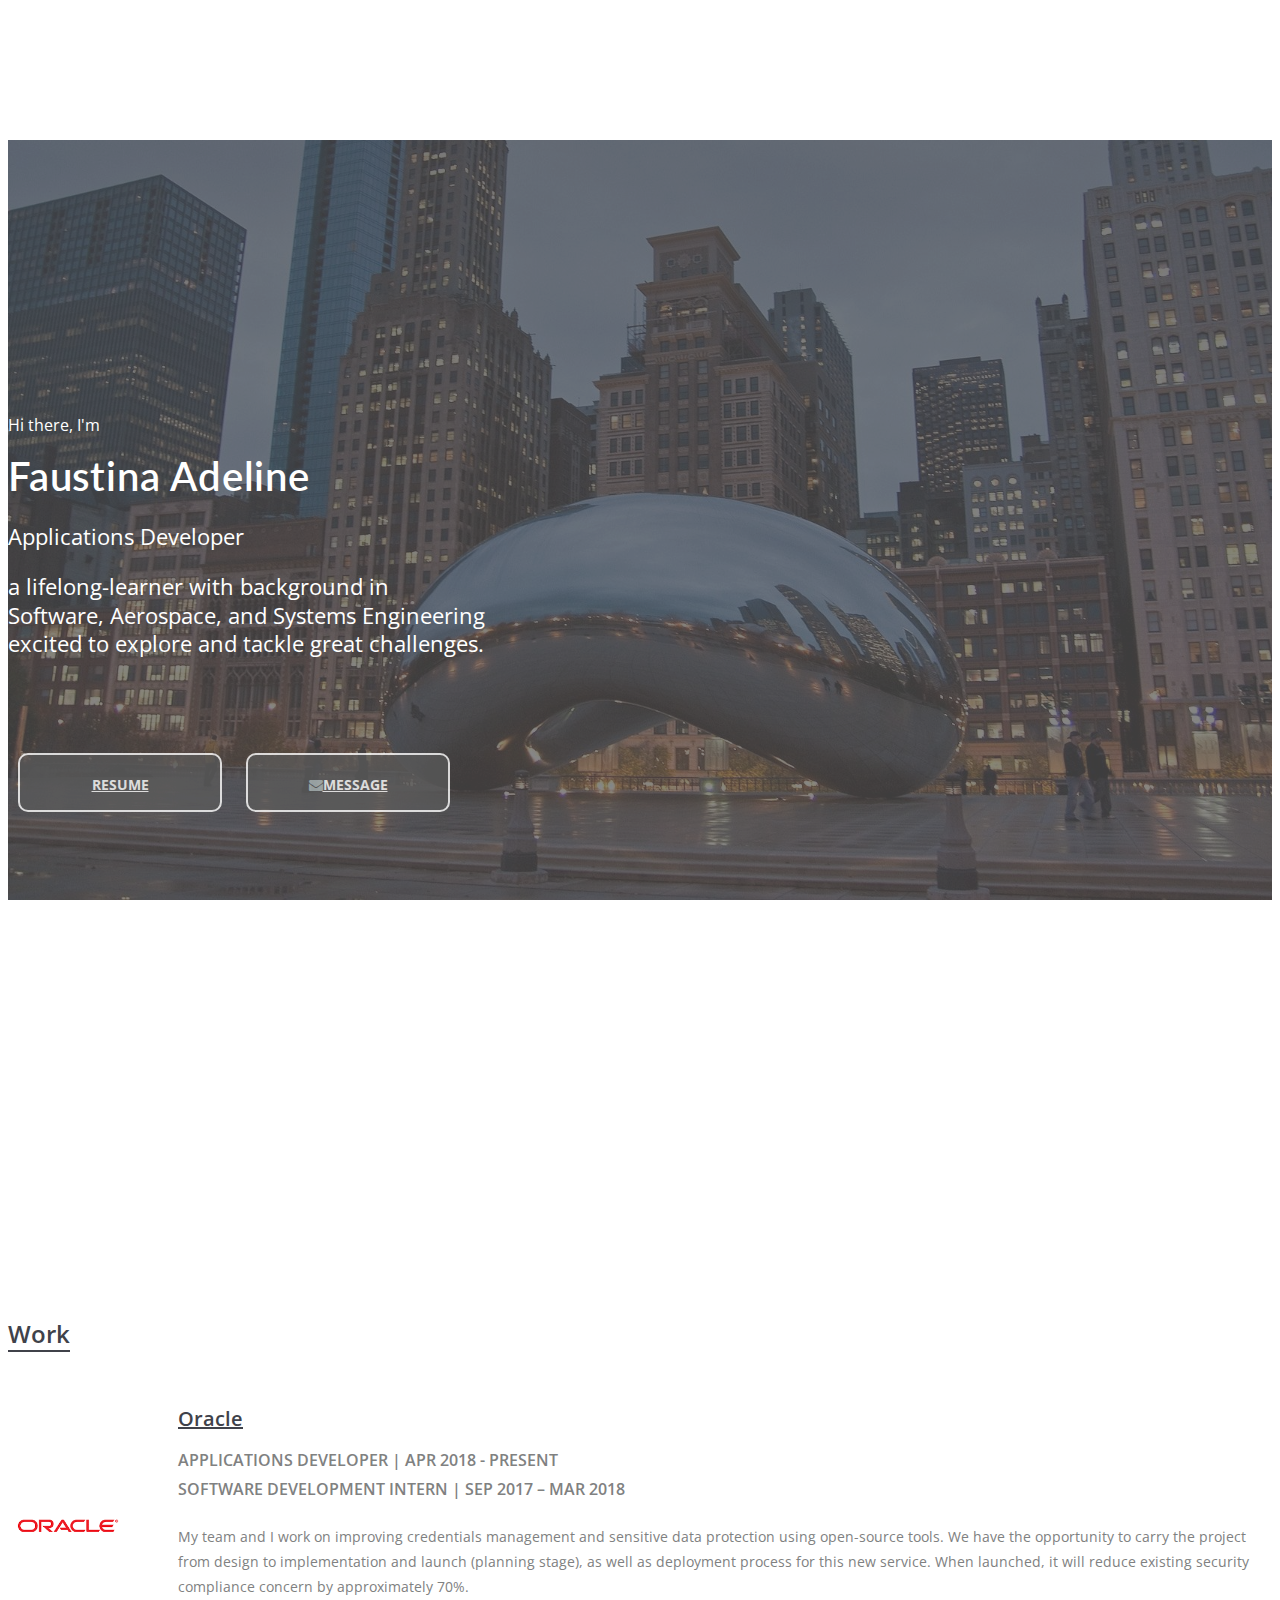
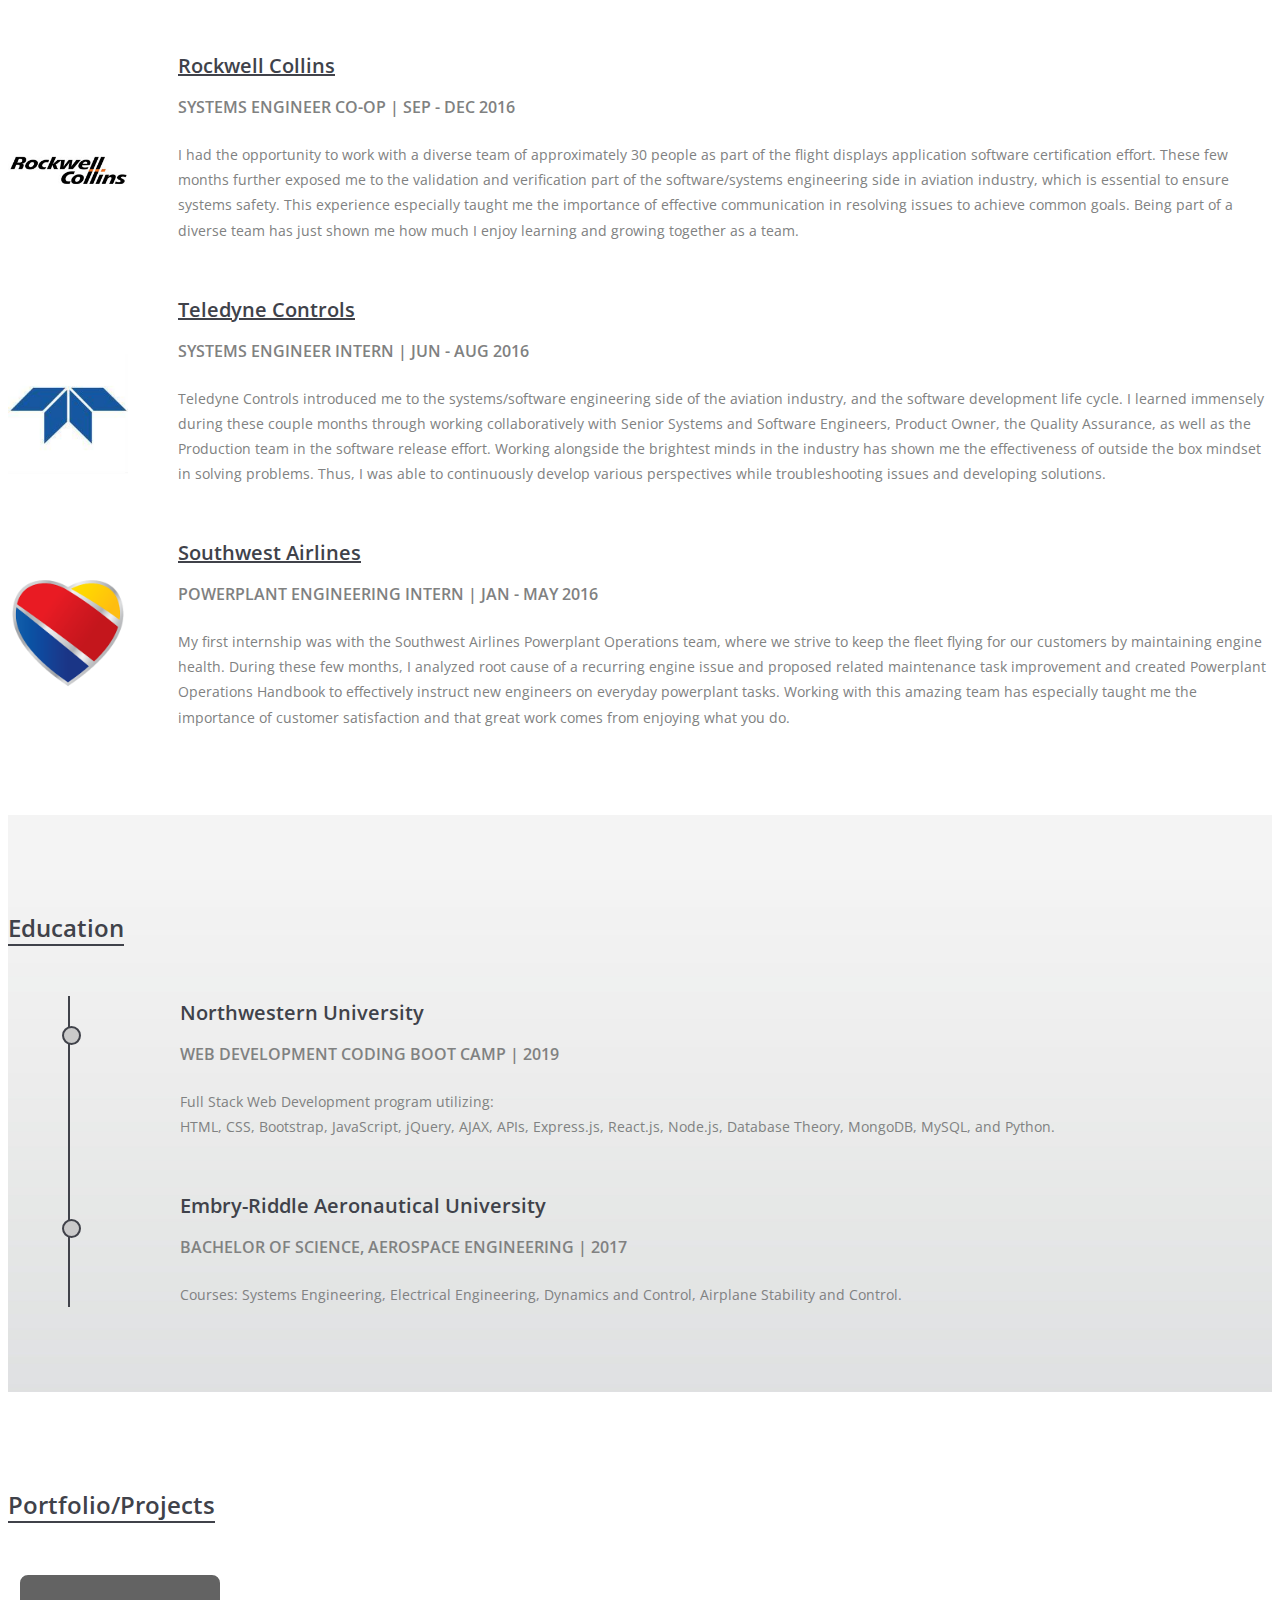
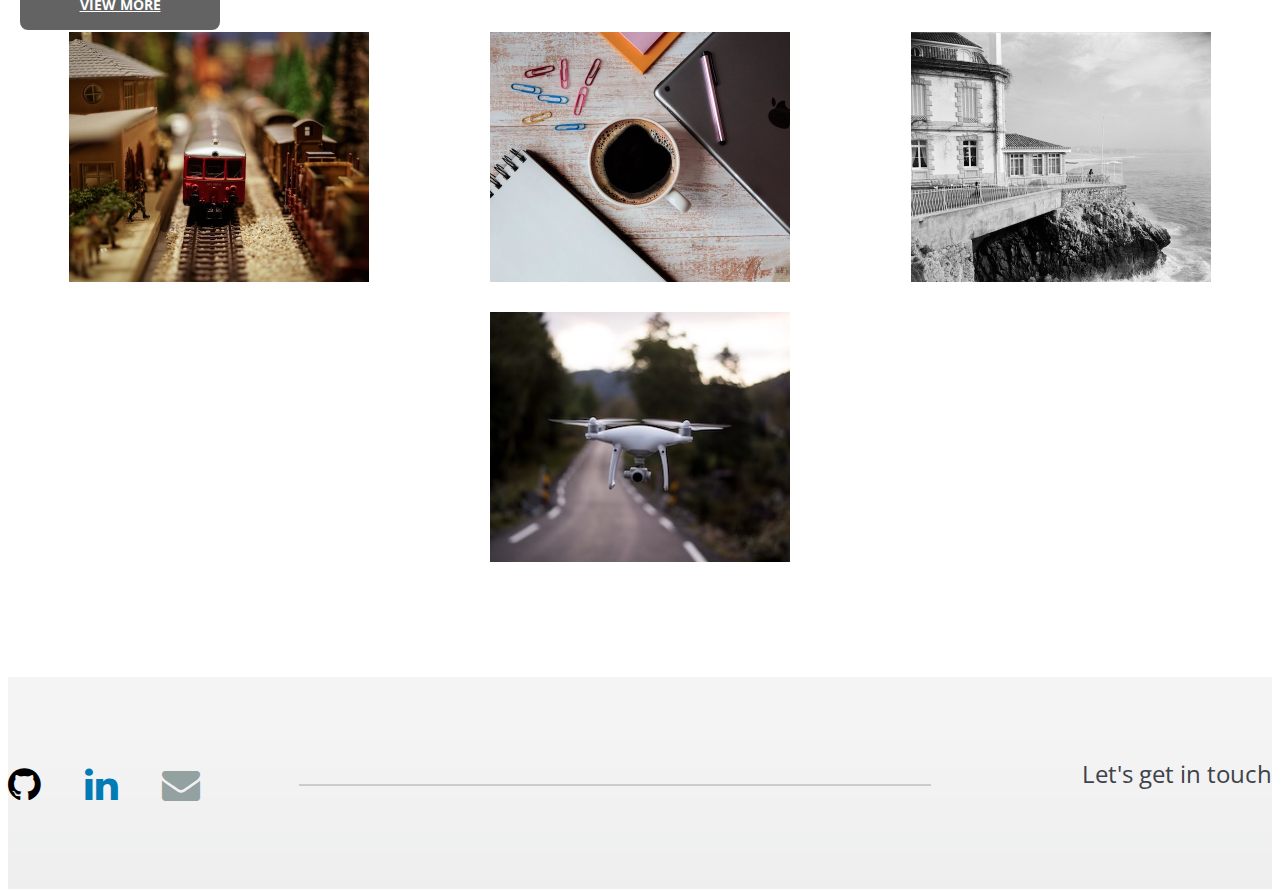
==== commit cb2e211e: "remove musings and footer, colored social fa" ====
--- a/index.html
+++ b/index.html
@@ -58,7 +58,6 @@
           <li class="nav-item"><a class="nav-link" href="#my-work">Work</a></li>
           <li class="nav-item"><a class="nav-link" href="#my-edu">Education</a></li>
           <li class="nav-item"><a class="nav-link" href="#my-portfolio">Portfolio</a></li>
-          <li class="nav-item"><a class="nav-link" href="#my-musing">Musings</a></li>
           <li class="nav-item"><a class="nav-link" href="#my-social">Contact</a></li>
         </ul>
       </div>
@@ -299,76 +298,6 @@
   </section>
   <!-- Portfolio section end -->
 
-
-  <!-- Musing section start -->
-  <section class="musing-section with-bg spad" id="my-musing">
-    <div class="container-fluid">
-      <div class="row">
-        <div class="col-xl-8 offset-xl-2 col-lg-10 offset-lg-1 col-md-11">
-          <div class="section-title">
-            <h2>Musings</h2>
-          </div>
-        </div>
-
-        <!-- Musings content -->
-        <div class="row">
-          <!-- <div class="col-xl-8 offset-xl-2 col-lg-10 offset-lg-1 col-md-11"> -->
-          <div class="col-xl-8 offset-xl-2 col-lg-10 offset-lg-1">
-            <div class="disp-flex musing-flex">
-              <div class="musing-item">
-                <!-- Photo by Victor Rodriguez on Unsplash -->
-                <a href="assets/img/musing/victor-rodriguez-726159-unsplash-edit.jpg" class="set-bg musing-pic"
-                  data-setbg="assets/img/musing/min/victor-rodriguez-726159-unsplash-edit.jpg"></a>
-              </div>
-              <div class="musing-item">
-                <!-- Photo by Max Bender on Unsplash -->
-                <a href="assets/img/musing/max-bender-580753-unsplash.jpg" class="set-bg musing-pic"
-                  data-setbg="assets/img/musing/min/max-bender-580753-unsplash.jpg"></a>
-              </div>
-              <div class="musing-item">
-                <!-- Photo by Ryan Bruce from Burst -->
-                <a href="assets/img/musing/country-road-sun-rises-edit.jpg" class="set-bg musing-pic"
-                  data-setbg="assets/img/musing/min/country-road-sun-rises-edit.jpg"></a>
-              </div>
-              <div class="musing-item">
-                <a href="assets/img/musing/soBlue.jpg" class="set-bg musing-pic"
-                  data-setbg="assets/img/musing/min/soBlue.jpg"></a>
-              </div>
-              <div class="musing-item">
-                <a href="assets/img/musing/chicagoFall.jpg" class="set-bg musing-pic"
-                  data-setbg="assets/img/musing/min/chicagoFall.jpg"></a>
-              </div>
-              <div class="musing-item">
-                <!-- Photo by Vasily Koloda on Unsplash -->
-                <a href="assets/img/musing/vasily-koloda-620886-unsplash-edit.jpg"
-                  class="set-bg musing-pic" data-setbg="assets/img/musing/min/vasily-koloda-620886-unsplash-edit.jpg"></a>
-              </div>
-              <div class="musing-item">
-                <a href="assets/img/musing/littleFighter.jpg" class="set-bg musing-pic"
-                  data-setbg="assets/img/musing/min/littleFighter.jpg"></a>
-              </div>
-              <div class="musing-item">
-                <a href="assets/img/musing/hiThere.jpg" class="set-bg musing-pic"
-                  data-setbg="assets/img/musing/min/hiThere.jpg"></a>
-              </div>
-              <div class="musing-item">
-                <a href="assets/img/musing/theBean.jpg" class="set-bg musing-pic"
-                  data-setbg="assets/img/musing/min/theBean.jpg"></a>
-              </div>
-              <div class="musing-item">
-                <a href="assets/img/musing/hotChocoRun.jpg" class="set-bg musing-pic"
-                  data-setbg="assets/img/musing/min/hotChocoRun.jpg"></a>
-              </div>
-
-            </div>
-          </div>
-        </div>
-      </div>
-    </div>
-  </section>
-  <!-- Musing section end -->
-
-
   <!-- Social links section start -->
   <section class="social-section with-bg" id="my-social">
     <div class="container-fluid">
@@ -389,22 +318,6 @@
     </div>
   </section>
   <!-- Social links section end -->
-
-  <!-- Footer section start -->
-  <footer class="footer-section">
-    <div class="container text-center">
-      <div class="copyright">
-        <!-- Link back to Colorlib can't be removed. Template is licensed under CC BY 3.0. -->
-        Copyright &copy;
-        <script>document.write(new Date().getFullYear());</script>
-        All rights reserved | This template is adapted with
-        <i class="fa fa-heart-o" aria-hidden="true"></i>
-        from <a href="https://colorlib.com" target="_blank">Colorlib</a>
-        <!-- Link back to Colorlib can't be removed. Template is licensed under CC BY 3.0. -->
-      </div>
-    </div>
-  </footer>
-  <!-- Footer section end -->
 
   <!-- Back to top button -->
   <a href="#" class="back-to-top hidden-sm"><i class="fa fa-arrow-circle-up"></i></a>
--- a/assets/css/style.css
+++ b/assets/css/style.css
@@ -677,112 +677,6 @@
 }
 
 /*---------------------
-	Project section
-----------------------*/
-.project-section.with-bg {
-	background-image: url(../img/alternate-bg.jpg);
-	background-repeat: no-repeat;
-	background-size: cover;
-}
-
-.review-slider {
-	padding-left: 150px;
-}
-
-.review-slider .owl-dots {
-	position: absolute;
-	left: 50px;
-	top: 70px;
-}
-
-.review-slider .owl-dots .owl-dot {
-	width: 14px;
-	height: 14px;
-	border: 2px solid #40424a;
-	border-radius: 50px;
-	background: #cacaca;
-	margin-bottom: 18px;
-}
-
-.review-slider .owl-dots .owl-dot.active {
-	background: #40424a;
-}
-
-.single-review .qut {
-	font-size: 120px;
-	line-height: 0;
-	color: #505259;
-	margin-top: 60px;
-}
-
-.single-review h3 {
-	font-size: 20px;
-	margin-bottom: 10px;
-}
-
-.single-review h4 {
-	font-size: 16px;
-}
-
-.single-review p {
-	margin-bottom: 40px;
-}
-
-/*---------------------
-	Musing section
-----------------------*/
-.musing-section.with-bg {
-	background-image: url(../img/alternate-bg.jpg);
-	background-repeat: no-repeat;
-	background-size: cover;
-}
-
-.musing-flex {
-	justify-content: center;
-}
-
-.musing-item,
-.musing-item .musing-pic {
-	height: 200px;
-	width: 200px;
-	background-image: url("../img/alternate-bg-8.jpg");
-	background-position: center center;
-	background-size: cover;
-	overflow: hidden;
-	position: relative;
-}
-
-.musing-item .musing-pic {
-	display: block;
-}
-
-.musing-item a.musing-pic {
-	width: 100%;
-	height: 100%;
-	object-fit: cover;
-}
-
-.musing-item p.m-text {
-	text-align: center;
-	position: relative;
-	top: 50%;
-	transform: translateY(-50%);
-	color: white;
-}
-
-.musing-item p.m-text-author {
-	font-size: 10px;
-	color: white;
-}
-
-.musing-item .musing-pic:hover {
-	opacity: 0.6;
-	-webkit-transition: all 0.4s;
-	-o-transition: all 0.4s;
-	transition: all 0.4s;
-}
-
-/*---------------------
 	Social section
 -----------------------*/
 .social-section.with-bg {
@@ -837,24 +731,21 @@
 	background: #cbcbcb;
 }
 
+.fa-linkedin {
+	color: #007bb6;
+}
+
+.fa-github {
+	color: #000;
+}
+
+.fa-envelope {
+	color: #93a1a1;
+}
+
+
 /*---------------------
-	Footer section
------------------------*/
-.footer-section {
-	background: #40424a;
-	padding: 10px;
-}
-
-.copyright {
-	padding-top: 5px;
-	font-size: 12px;
-	color: #838488;
-	line-height: normal;
-}
-
-
-/*---------------------
-	Portfolio Style
+	Portfolio Page Style
 -----------------------*/
 .port-hero {
 	background-image: linear-gradient(rgba(0, 0, 0, 0.7),rgba(0, 0, 0, 0.6)),
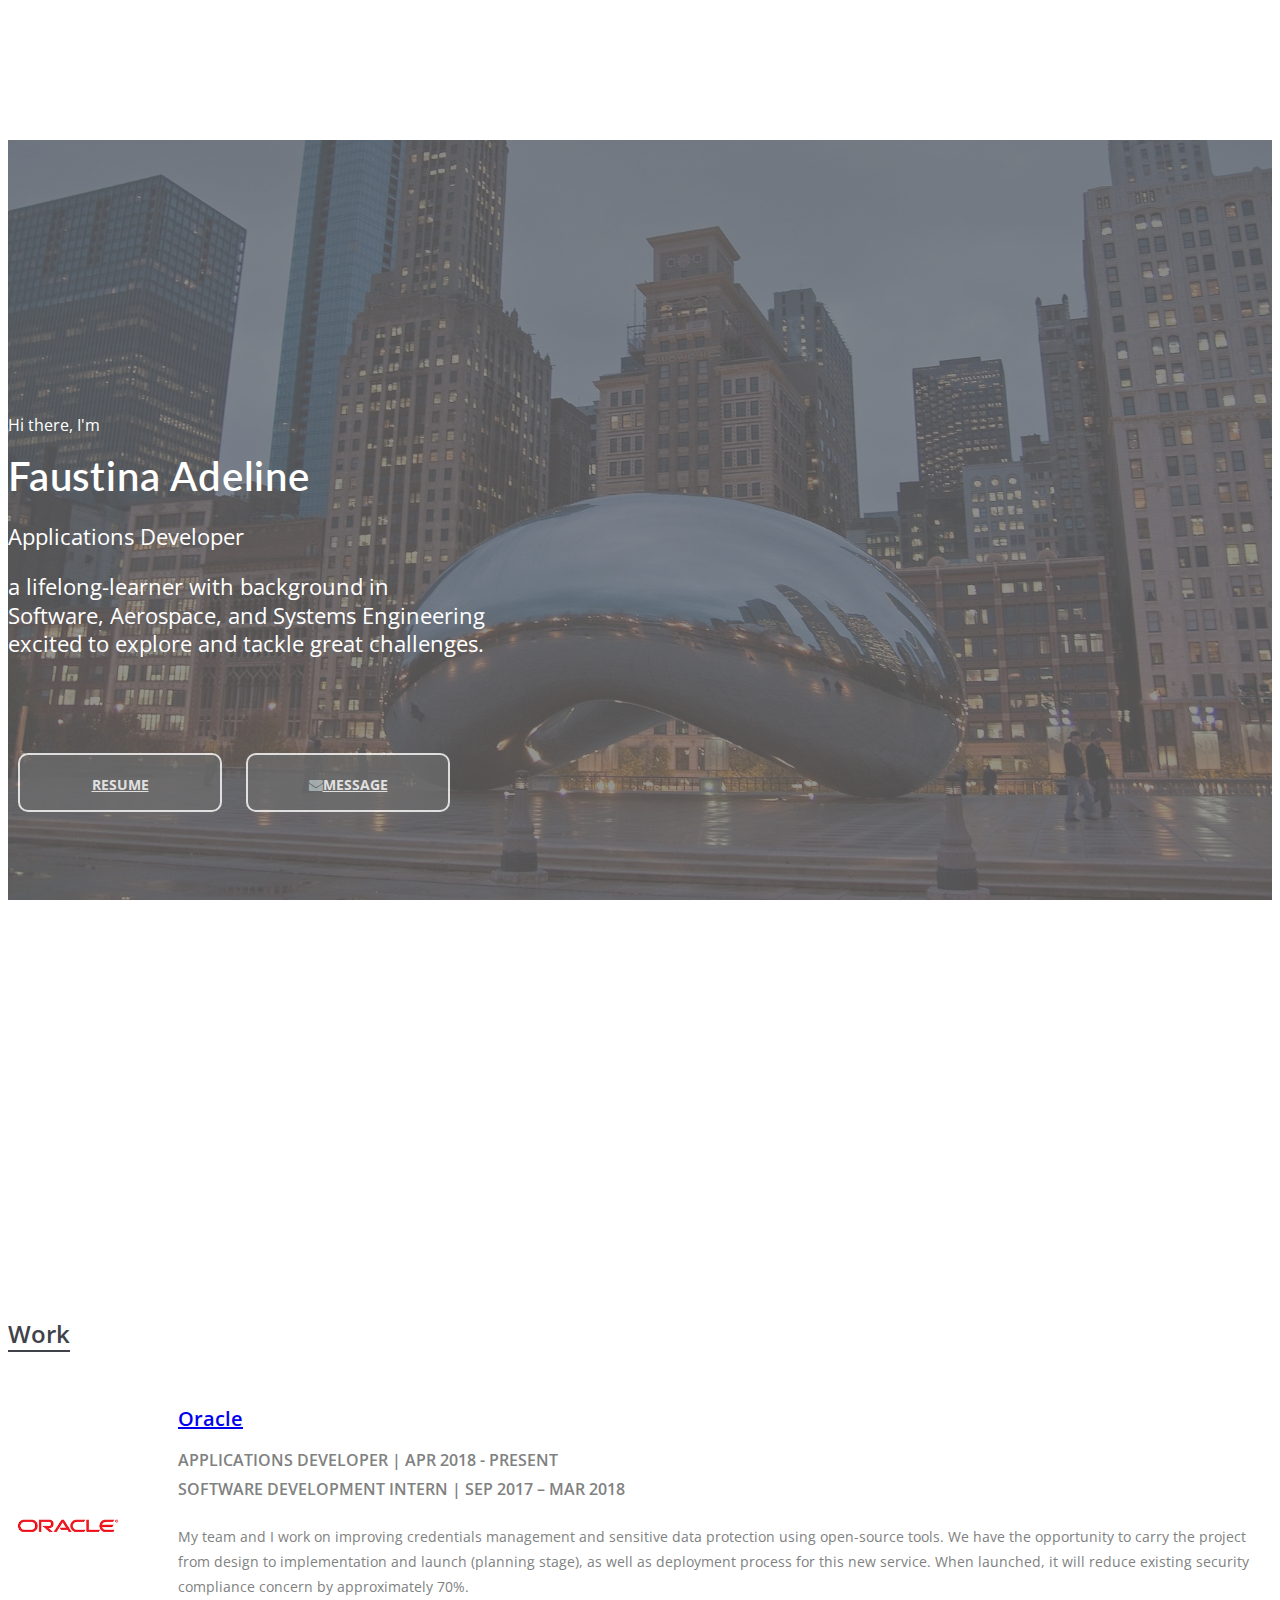
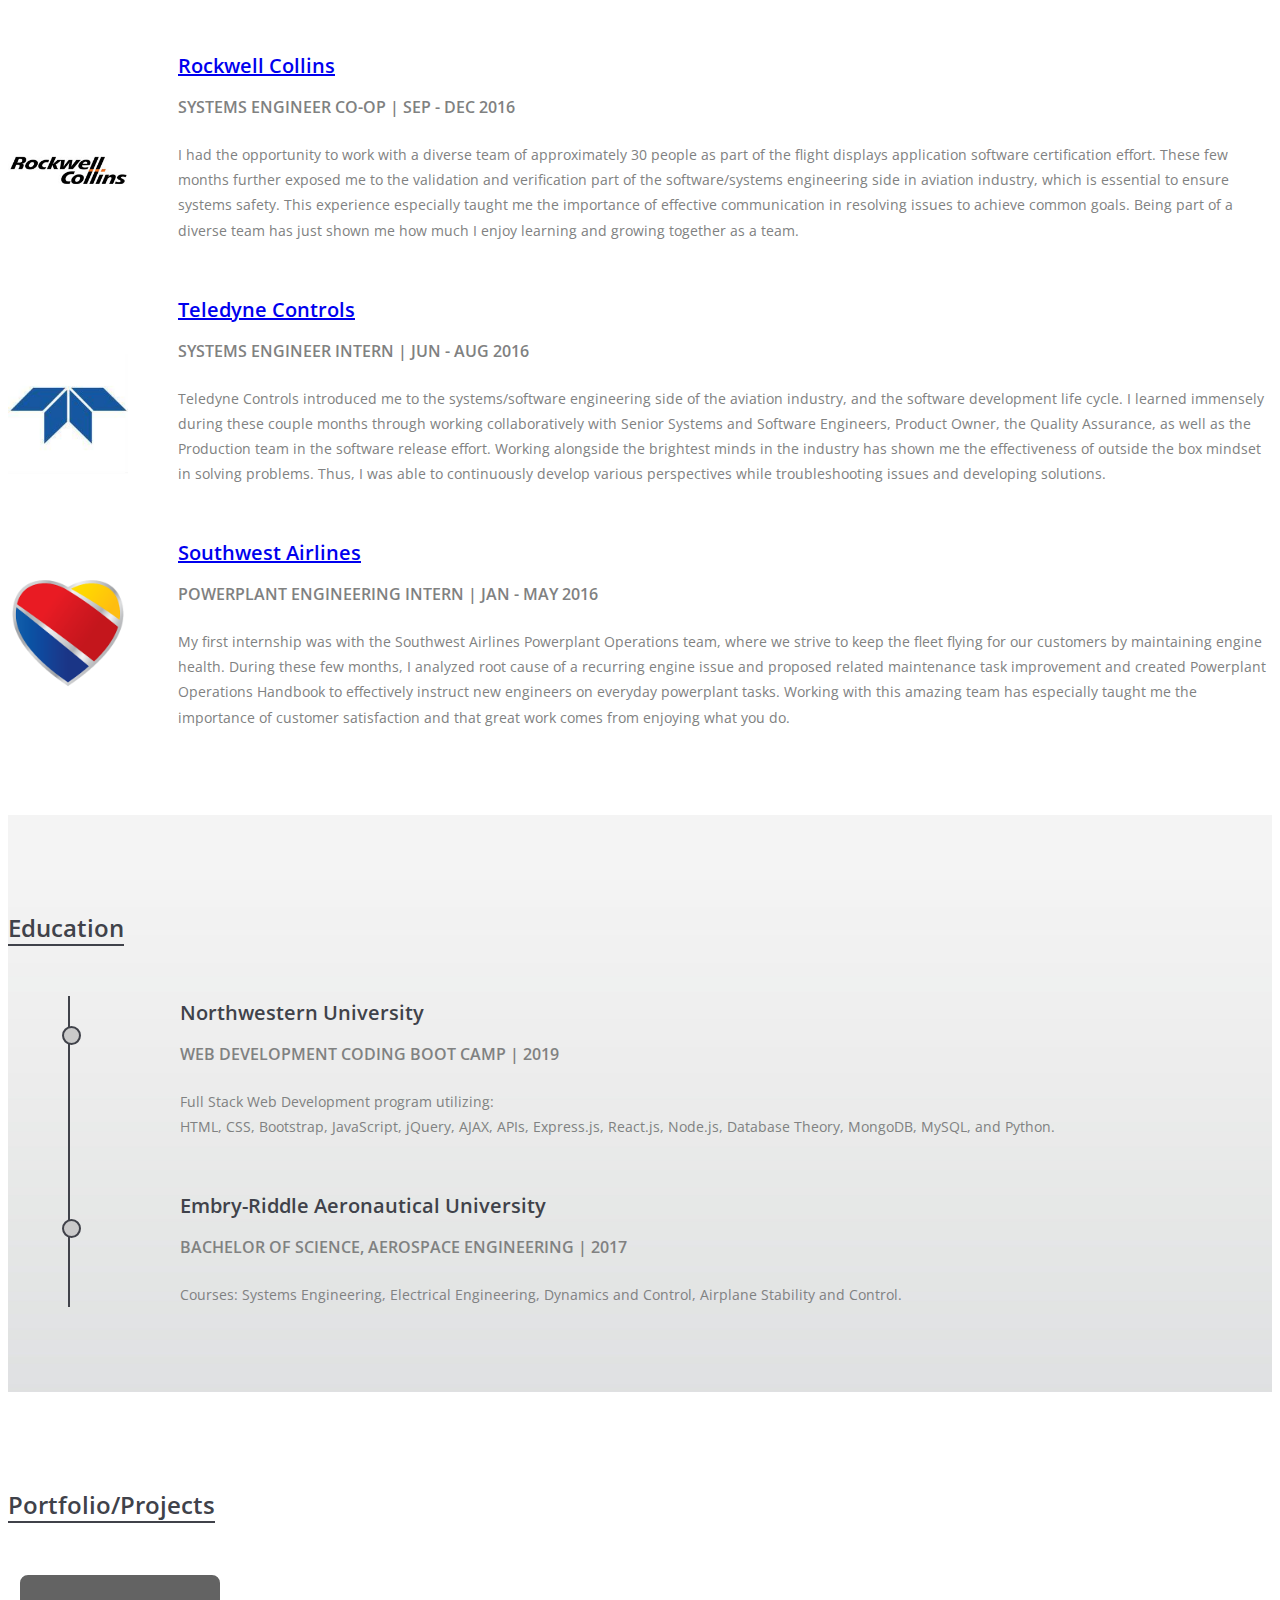
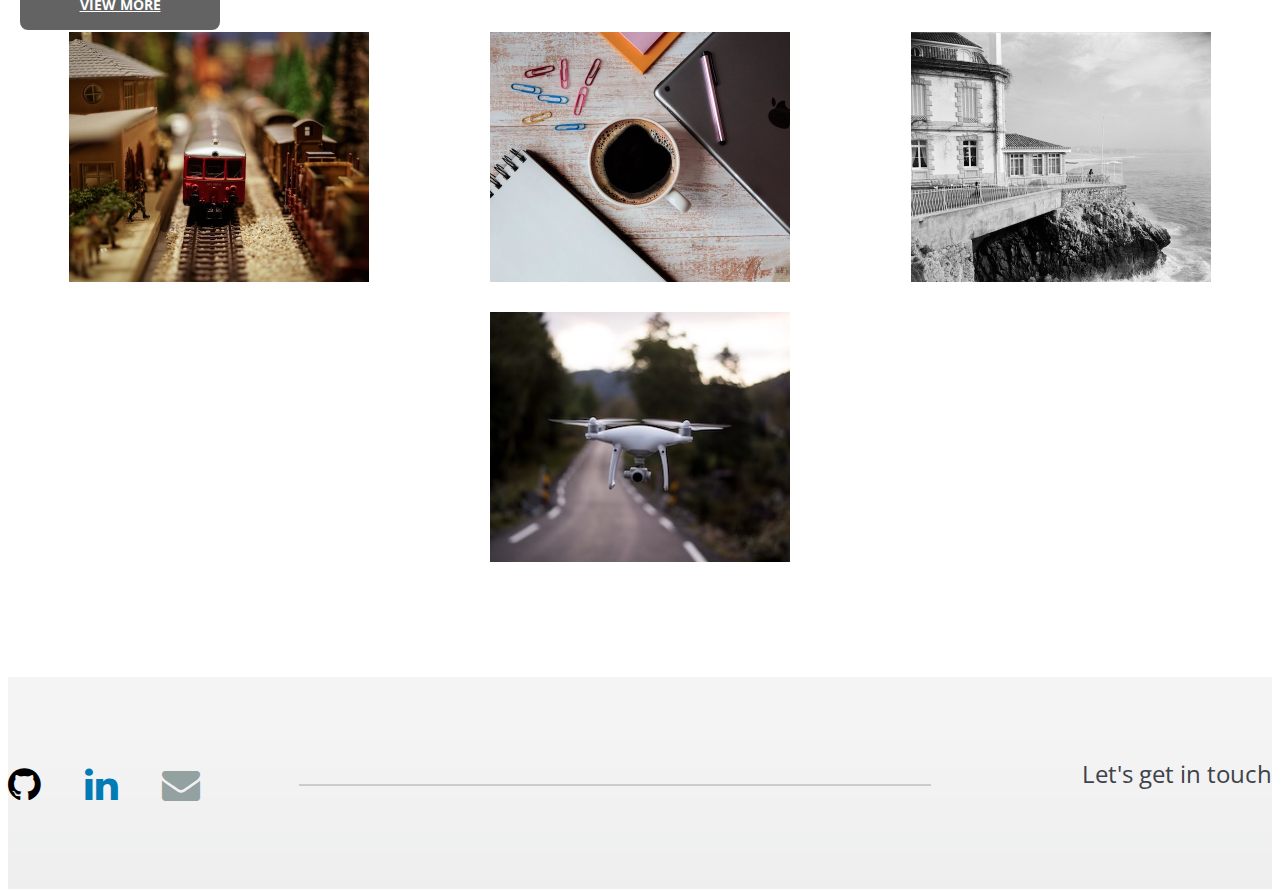
==== commit ac3e1e9b: "update index.html crlf to lf and add fa-logo.png" ====
--- a/index.html
+++ b/index.html
@@ -1,349 +1,349 @@
-<!DOCTYPE html>
-<html lang="en">
-
-<head>
-  <meta charset="UTF-8">
-  <meta name="description" content="Faustina Adeline - personal site">
-  <meta name="keywords" content="">
-  <meta name="viewport" content="width=device-width, initial-scale=1.0">
-  <title>Faustina Adeline</title>
-  <!-- Favicon -->
-  <link href="assets/img/favicon.ico" rel="shortcut icon" />
-
-  <!-- Google Fonts -->
-  <link href="https://fonts.googleapis.com/css?family=Lato|Open+Sans:400,400i,600,600i,700" rel="stylesheet">
-
-  <!-- Stylesheets -->
-  <link rel="stylesheet" href="https://stackpath.bootstrapcdn.com/bootstrap/4.2.1/css/bootstrap.min.css"
-    integrity="sha384-GJzZqFGwb1QTTN6wy59ffF1BuGJpLSa9DkKMp0DgiMDm4iYMj70gZWKYbI706tWS"
-    crossorigin="anonymous">
-  <!-- <link rel="stylesheet" href="css/bootstrap.min.css"/> -->
-
-  <link rel="stylesheet" href="assets/css/font-awesome.min.css" />
-  <link rel="stylesheet" href="assets/css/flaticon.css" />
-  <link rel="stylesheet" href="assets/css/owl.carousel.css" />
-  <link rel="stylesheet" href="assets/css/magnific-popup.css" />
-  <link rel="stylesheet" href="assets/css/style.css" />
-
-
-  <!--[if lt IE 9]>
-	  <script src="https://oss.maxcdn.com/html5shiv/3.7.2/html5shiv.min.js"></script>
-	  <script src="https://oss.maxcdn.com/respond/1.4.2/respond.min.js"></script>
-	<![endif]-->
-
-</head>
-
-<body>
-  <!-- Page Preloder -->
-  <div id="preloder">
-    <div class="loader"></div>
-  </div>
-
-
-  <!-- Navbar start -->
-  <nav class="navbar fixed-top">
-      <!-- Collapse button -->
-      <button class="navbar-toggler navbar-dark bg-dark" type="button"
-        data-toggle="collapse" data-target="#navbar-content"
-        aria-controls="navbar-content"
-        aria-expanded="false" aria-label="Toggle navigation">
-        <span class="navbar-toggler-icon"></span>
-      </button>
-
-      <!-- Collapsible content -->
-      <div class="collapse navbar-collapse navbar-dark" id="navbar-content">
-        <ul class="navbar-nav mr-auto">
-          <li class="nav-item"><a class="nav-link" href="#home">Home
-            <span class="sr-only">(current)</span></a></li>
-          <li class="nav-item"><a class="nav-link" href="#my-work">Work</a></li>
-          <li class="nav-item"><a class="nav-link" href="#my-edu">Education</a></li>
-          <li class="nav-item"><a class="nav-link" href="#my-portfolio">Portfolio</a></li>
-          <li class="nav-item"><a class="nav-link" href="#my-social">Contact</a></li>
-        </ul>
-      </div>
-
-  </nav>
-  <!-- Navbar end -->
-
-  <!-- Hero section start -->
-  <section class="hero-section spad" id="home">
-    <div class="container-fluid">
-      <div class="row">
-        <div class="col-xl-10 offset-xl-1">
-          <div class="row">
-            <div class="col-lg-12 text-md-center">
-              <!-- Hero text -->
-              <div class="hero-text">
-                <p class="hero-p-small">Hi there, I'm</p>
-                <h2>Faustina Adeline</h2>
-                <p>Applications Developer</p>
-                <p>a lifelong-learner with background in
-                  <br>Software, Aerospace, and Systems Engineering<br>
-                  excited to explore and tackle great challenges.<br>
-                </p>
-              </div>
-
-              <!-- Hero buttons -->
-              <div class="hero-btn-container">
-                <a href="fadeline-resume.pdf" target="_blank" class="site-btn">Resume</a>
-                <a href="mailto:faustina.adeline@gmail.com" class="site-btn">
-                  <i class="fa fa-envelope pr-2"></i>Message</a>
-              </div>
-              <!-- arrow down scroll to resume section -->
-              <div class="hero-btn-down hidden-sm">
-                <a href="#my-work" id="to-resume" class="down-btn"><i class="fa fa-arrow-circle-down"></i></a>
-              </div>
-            </div>
-          </div>
-        </div>
-      </div>
-    </div>
-  </section>
-  <!-- Hero section end -->
-
-  <!-- Work section start -->
-  <section class="resume-section spad" id="my-work">
-    <div class="container-fluid">
-      <div class="row">
-        <div class="col-xl-7 offset-xl-2 col-lg-10 offset-lg-1 col-md-11">
-          <div class="section-title">
-            <h2>Work</h2>
-          </div>
-
-          <!-- Work content with img -->
-          <div class="resume-img-list">
-            <div class="resume-col-container">
-              <img src="assets/img/oracle.png" alt="">
-              <li>
-                <h3><a href="https://www.oracle.com/applications/primavera/products/textura-payment-management/" target="_blank">
-                  Oracle</a></h3>
-                <h4>Applications Developer | Apr 2018 - Present
-                  <br>
-                  Software Development Intern | Sep 2017 – Mar 2018
-                </h4>
-                <p>
-                  My team and I work on improving credentials management and
-                  sensitive data protection using open-source tools.
-                  We have the opportunity to carry the project from design
-                  to implementation and launch (planning stage),
-                  as well as deployment process for this new service.
-                  When launched, it will reduce existing security compliance concern
-                  by approximately 70%.
-                </p>
-              </li>
-            </div>
-            <div class="resume-col-container">
-              <img src="assets/img/rc.jpg" alt="">
-              <li>
-                <h3><a href="https://www.rockwellcollins.com/" target="_blank">
-                  Rockwell Collins</a></h3>
-                <h4>Systems Engineer Co-op | Sep - Dec 2016</h4>
-                <p>
-                  I had the opportunity to work with a diverse team of approximately 30 people
-                  as part of the flight displays application software certification effort.
-                  These few months further exposed me to the validation and verification part of
-                  the software/systems engineering side in aviation industry,
-                  which is essential to ensure systems safety.
-                  This experience especially taught me the importance of
-                  effective communication in resolving issues to achieve common goals.
-                  Being part of a diverse team has just shown me how much
-                  I enjoy learning and growing together as a team.
-                </p>
-              </li>
-            </div>
-            <div class="resume-col-container">
-              <img src="assets/img/tc.png" alt="">
-              <li>
-                <h3><a href="https://www.teledynecontrols.com/en-us" target="_blank">
-                  Teledyne Controls</a></h3>
-                <h4>Systems Engineer Intern | Jun - Aug 2016</h4>
-                <p>
-                  Teledyne Controls introduced me to the systems/software engineering side
-                  of the aviation industry, and the software development life cycle.
-                  I learned immensely during these couple months through working collaboratively with
-                  Senior Systems and Software Engineers, Product Owner, the Quality Assurance,
-                  as well as the Production team in the software release effort.
-                  Working alongside the brightest minds in the industry has shown me
-                  the effectiveness of outside the box mindset in solving problems.
-                  Thus, I was able to continuously develop various perspectives
-                  while troubleshooting issues and developing solutions.
-                </p>
-              </li>
-            </div>
-            <div class="resume-col-container">
-              <img src="assets/img/swa.jpg" alt="">
-              <li>
-                <h3><a href="https://www.southwest.com/" target="_blank">
-                  Southwest Airlines</a></h3>
-                <h4>Powerplant Engineering Intern | Jan - May 2016</h4>
-                <p>
-                  My first internship was with the Southwest Airlines Powerplant Operations team,
-                  where we strive to keep the fleet flying for our customers by maintaining engine health.
-                  During these few months, I analyzed root cause of a recurring engine issue and
-                  proposed related maintenance task improvement and created Powerplant Operations
-                  Handbook to effectively instruct new engineers on everyday powerplant tasks.
-                  Working with this amazing team has especially taught me the importance of
-                  customer satisfaction and that great work comes from enjoying what you do.
-                </p>
-              </li>
-            </div>
-          </div>
-        </div>
-      </div>
-    </div>
-  </section>
-  <!-- Work section end -->
-
-  <!-- Education section start -->
-  <section class="resume-section with-bg spad" id="my-edu">
-    <div class="container-fluid">
-      <div class="row">
-        <div class="col-xl-7 offset-xl-2 col-lg-10 offset-lg-1 col-md-11">
-          <div class="section-title">
-            <h2>Education</h2>
-          </div>
-
-          <!-- Education content -->
-          <ul class="resume-list">
-            <li>
-              <h3>Northwestern University</h3>
-              <h4>Web Development Coding Boot Camp | 2019</h4>
-              <p>
-                Full Stack Web Development program utilizing:
-                <br>HTML, CSS, Bootstrap, JavaScript, jQuery,
-                AJAX, APIs, Express.js, React.js, Node.js,
-                Database Theory, MongoDB, MySQL, and Python.
-              </p>
-            </li>
-            <li>
-              <h3>Embry-Riddle Aeronautical University</h3>
-              <h4>Bachelor of Science, Aerospace Engineering | 2017</h4>
-              <p>
-                Courses: Systems Engineering, Electrical Engineering,
-                Dynamics and Control, Airplane Stability and Control.
-              </p>
-            </li>
-          </ul>
-        </div>
-      </div>
-    </div>
-  </section>
-  <!-- Education section end -->
-
-  <!-- Portfolio section start -->
-  <section class="portfolio-section spad" id="my-portfolio">
-    <div class="container-fluid">
-      <!-- Portfolio title -->
-      <div class="row">
-        <div class="col-xl-4 offset-xl-2 col-lg-6 offset-lg-1 col-md-8">
-          <div class="section-title">
-            <h2>Portfolio/Projects</h2>
-          </div>
-        </div>
-        <div class="col-md-4 text-md-right">
-          <a href="portfolio.html" target="_blank"
-            class="site-btn port-btn mb-5">View More</a>
-        </div>
-      </div>
-
-      <!-- Portfolio content -->
-      <div class="row">
-        <div class="col-xl-8 offset-xl-2 col-lg-10 offset-lg-1 col-md-11">
-          <div class="disp-flex portfolio-flex">
-            <div class="port-item">
-              <!-- Photo by Darren Bockman on Unsplash -->
-              <img src="assets/img/portfolio/min/darren-bockman-58266-unsplash.jpg" class="port-pic">
-              <div class="img-info-container disp-flex">
-                <h4>Train Time</h4>
-                <a href="https://faustina-adeline.com/TrainActivity/" target="_blank"
-                  class="site-btn img-info-btn">View Project</a>
-                <a href="https://github.com/fadln11/TrainActivity" target="_blank"
-                  class="site-btn img-info-btn">Source</a>
-              </div>
-            </div>
-            <div class="port-item">
-              <!-- Photo by Shopify Partners from Burst -->
-              <img src="assets/img/portfolio/min/tablet-coffee.jpg" class="port-pic">
-              <div class="img-info-container disp-flex">
-                <h4>Giphys Time</h4>
-                <a href="https://faustina-adeline.com/GifTastic/" target="_blank"
-                  class="site-btn img-info-btn">View Project</a>
-                <a href="https://github.com/fadln11/GifTastic" target="_blank"
-                  class="site-btn img-info-btn">Source</a>
-              </div>
-            </div>
-            <div class="port-item">
-              <img src="assets/img/portfolio/min/oldies.jpg" class="port-pic">
-              <div class="img-info-container disp-flex">
-                <h4>Trivia Game</h4>
-                <a href="https://faustina-adeline.com/TriviaGame/" target="_blank"
-                  class="site-btn img-info-btn">View Project</a>
-                <a href="https://github.com/fadln11/TriviaGame" target="_blank"
-                  class="site-btn img-info-btn">Source</a>
-              </div>
-            </div>
-            <div class="port-item">
-              <!-- Photo by Thomas Griesbeck on Unsplash -->
-              <img src="assets/img/portfolio/min/thomas-griesbeck-392165-unsplash.jpg" class="port-pic">
-              <div class="img-info-container disp-flex">
-                <h4>Close Formation Flight of UAVs</h4>
-                <a href="https://commons.erau.edu/cgi/viewcontent.cgi?referer=https://www.google.com/&httpsredir=1&article=1177&context=discovery-day"
-                  target="_blank" class="site-btn img-info-btn">View Project</a>
-              </div>
-            </div>
-          </div>
-        </div>
-      </div>
-    </div>
-  </section>
-  <!-- Portfolio section end -->
-
-  <!-- Social links section start -->
-  <section class="social-section with-bg" id="my-social">
-    <div class="container-fluid">
-      <div class="row">
-        <div class="col-xl-10 offset-xl-1">
-          <div class="social-link-warp">
-            <div class="social-links">
-              <a href="https://github.com/fadln11" target="_blank">
-                <i class="fa fa-github"></i></a>
-              <a href="https://www.linkedin.com/in/faustina-adeline/" target="_blank">
-                <i class="fa fa-linkedin"></i></a>
-              <a href="mailto:faustina.adeline@gmail.com"><i class="fa fa-envelope"></i></a>
-            </div>
-            <h4 class="hidden-md hidden-sm">Let's get in touch</h4>
-          </div>
-        </div>
-      </div>
-    </div>
-  </section>
-  <!-- Social links section end -->
-
-  <!-- Back to top button -->
-  <a href="#" class="back-to-top hidden-sm"><i class="fa fa-arrow-circle-up"></i></a>
-
-
-
-
-  <!--====== Javascripts & Jquery ======-->
-
-  <script src="https://code.jquery.com/jquery-3.3.1.min.js"
-    integrity="sha256-FgpCb/KJQlLNfOu91ta32o/NMZxltwRo8QtmkMRdAu8="
-    crossorigin="anonymous"></script>
-  <script src="https://cdnjs.cloudflare.com/ajax/libs/popper.js/1.14.3/umd/popper.min.js"
-    integrity="sha384-ZMP7rVo3mIykV+2+9J3UJ46jBk0WLaUAdn689aCwoqbBJiSnjAK/l8WvCWPIPm49"
-    crossorigin="anonymous"></script>
-  <script src="https://stackpath.bootstrapcdn.com/bootstrap/4.1.3/js/bootstrap.min.js"
-    integrity="sha384-ChfqqxuZUCnJSK3+MXmPNIyE6ZbWh2IMqE241rYiqJxyMiZ6OW/JmZQ5stwEULTy"
-    crossorigin="anonymous"></script>
-
-  <!-- <script src="js/jquery-2.1.4.min.js"></script> -->
-  <!-- <script src="js/bootstrap.min.js"></script> -->
-
-  <script src="assets/js/owl.carousel.min.js"></script>
-  <script src="assets/js/magnific-popup.min.js"></script>
-  <script src="assets/js/circle-progress.min.js"></script>
-  <script src="assets/js/main.js"></script>
-</body>
-
+<!DOCTYPE html>
+<html lang="en">
+
+<head>
+  <meta charset="UTF-8">
+  <meta name="description" content="Faustina Adeline - personal site">
+  <meta name="keywords" content="">
+  <meta name="viewport" content="width=device-width, initial-scale=1.0">
+  <title>Faustina Adeline</title>
+  <!-- Favicon -->
+  <link href="assets/img/fa-logo.png" rel="shortcut icon" />
+
+  <!-- Google Fonts -->
+  <link href="https://fonts.googleapis.com/css?family=Lato|Open+Sans:400,400i,600,600i,700" rel="stylesheet">
+
+  <!-- Stylesheets -->
+  <link rel="stylesheet" href="https://stackpath.bootstrapcdn.com/bootstrap/4.2.1/css/bootstrap.min.css"
+    integrity="sha384-GJzZqFGwb1QTTN6wy59ffF1BuGJpLSa9DkKMp0DgiMDm4iYMj70gZWKYbI706tWS"
+    crossorigin="anonymous">
+  <!-- <link rel="stylesheet" href="css/bootstrap.min.css"/> -->
+
+  <link rel="stylesheet" href="assets/css/font-awesome.min.css" />
+  <link rel="stylesheet" href="assets/css/flaticon.css" />
+  <link rel="stylesheet" href="assets/css/owl.carousel.css" />
+  <link rel="stylesheet" href="assets/css/magnific-popup.css" />
+  <link rel="stylesheet" href="assets/css/style.css" />
+
+
+  <!--[if lt IE 9]>
+	  <script src="https://oss.maxcdn.com/html5shiv/3.7.2/html5shiv.min.js"></script>
+	  <script src="https://oss.maxcdn.com/respond/1.4.2/respond.min.js"></script>
+	<![endif]-->
+
+</head>
+
+<body>
+  <!-- Page Preloder -->
+  <div id="preloder">
+    <div class="loader"></div>
+  </div>
+
+
+  <!-- Navbar start -->
+  <nav class="navbar fixed-top">
+      <!-- Collapse button -->
+      <button class="navbar-toggler navbar-dark bg-dark" type="button"
+        data-toggle="collapse" data-target="#navbar-content"
+        aria-controls="navbar-content"
+        aria-expanded="false" aria-label="Toggle navigation">
+        <span class="navbar-toggler-icon"></span>
+      </button>
+
+      <!-- Collapsible content -->
+      <div class="collapse navbar-collapse navbar-dark" id="navbar-content">
+        <ul class="navbar-nav mr-auto">
+          <li class="nav-item"><a class="nav-link" href="#home">Home
+            <span class="sr-only">(current)</span></a></li>
+          <li class="nav-item"><a class="nav-link" href="#my-work">Work</a></li>
+          <li class="nav-item"><a class="nav-link" href="#my-edu">Education</a></li>
+          <li class="nav-item"><a class="nav-link" href="#my-portfolio">Portfolio</a></li>
+          <li class="nav-item"><a class="nav-link" href="#my-social">Contact</a></li>
+        </ul>
+      </div>
+
+  </nav>
+  <!-- Navbar end -->
+
+  <!-- Hero section start -->
+  <section class="hero-section spad" id="home">
+    <div class="container-fluid">
+      <div class="row">
+        <div class="col-xl-10 offset-xl-1">
+          <div class="row">
+            <div class="col-lg-12 text-md-center">
+              <!-- Hero text -->
+              <div class="hero-text">
+                <p class="hero-p-small">Hi there, I'm</p>
+                <h2>Faustina Adeline</h2>
+                <p>Applications Developer</p>
+                <p>a lifelong-learner with background in
+                  <br>Software, Aerospace, and Systems Engineering<br>
+                  excited to explore and tackle great challenges.<br>
+                </p>
+              </div>
+
+              <!-- Hero buttons -->
+              <div class="hero-btn-container">
+                <a href="fadeline-resume.pdf" target="_blank" class="site-btn">Resume</a>
+                <a href="mailto:faustina.adeline@gmail.com" class="site-btn">
+                  <i class="fa fa-envelope pr-2"></i>Message</a>
+              </div>
+              <!-- arrow down scroll to resume section -->
+              <div class="hero-btn-down hidden-sm">
+                <a href="#my-work" id="to-resume" class="down-btn"><i class="fa fa-arrow-circle-down"></i></a>
+              </div>
+            </div>
+          </div>
+        </div>
+      </div>
+    </div>
+  </section>
+  <!-- Hero section end -->
+
+  <!-- Work section start -->
+  <section class="resume-section spad" id="my-work">
+    <div class="container-fluid">
+      <div class="row">
+        <div class="col-xl-7 offset-xl-2 col-lg-10 offset-lg-1 col-md-11">
+          <div class="section-title">
+            <h2>Work</h2>
+          </div>
+
+          <!-- Work content with img -->
+          <div class="resume-img-list">
+            <div class="resume-col-container">
+              <img src="assets/img/oracle.png" alt="">
+              <li>
+                <h3><a href="https://www.oracle.com/applications/primavera/products/textura-payment-management/" target="_blank">
+                  Oracle</a></h3>
+                <h4>Applications Developer | Apr 2018 - Present
+                  <br>
+                  Software Development Intern | Sep 2017 – Mar 2018
+                </h4>
+                <p>
+                  My team and I work on improving credentials management and
+                  sensitive data protection using open-source tools.
+                  We have the opportunity to carry the project from design
+                  to implementation and launch (planning stage),
+                  as well as deployment process for this new service.
+                  When launched, it will reduce existing security compliance concern
+                  by approximately 70%.
+                </p>
+              </li>
+            </div>
+            <div class="resume-col-container">
+              <img src="assets/img/rc.jpg" alt="">
+              <li>
+                <h3><a href="https://www.rockwellcollins.com/" target="_blank">
+                  Rockwell Collins</a></h3>
+                <h4>Systems Engineer Co-op | Sep - Dec 2016</h4>
+                <p>
+                  I had the opportunity to work with a diverse team of approximately 30 people
+                  as part of the flight displays application software certification effort.
+                  These few months further exposed me to the validation and verification part of
+                  the software/systems engineering side in aviation industry,
+                  which is essential to ensure systems safety.
+                  This experience especially taught me the importance of
+                  effective communication in resolving issues to achieve common goals.
+                  Being part of a diverse team has just shown me how much
+                  I enjoy learning and growing together as a team.
+                </p>
+              </li>
+            </div>
+            <div class="resume-col-container">
+              <img src="assets/img/tc.png" alt="">
+              <li>
+                <h3><a href="https://www.teledynecontrols.com/en-us" target="_blank">
+                  Teledyne Controls</a></h3>
+                <h4>Systems Engineer Intern | Jun - Aug 2016</h4>
+                <p>
+                  Teledyne Controls introduced me to the systems/software engineering side
+                  of the aviation industry, and the software development life cycle.
+                  I learned immensely during these couple months through working collaboratively with
+                  Senior Systems and Software Engineers, Product Owner, the Quality Assurance,
+                  as well as the Production team in the software release effort.
+                  Working alongside the brightest minds in the industry has shown me
+                  the effectiveness of outside the box mindset in solving problems.
+                  Thus, I was able to continuously develop various perspectives
+                  while troubleshooting issues and developing solutions.
+                </p>
+              </li>
+            </div>
+            <div class="resume-col-container">
+              <img src="assets/img/swa.jpg" alt="">
+              <li>
+                <h3><a href="https://www.southwest.com/" target="_blank">
+                  Southwest Airlines</a></h3>
+                <h4>Powerplant Engineering Intern | Jan - May 2016</h4>
+                <p>
+                  My first internship was with the Southwest Airlines Powerplant Operations team,
+                  where we strive to keep the fleet flying for our customers by maintaining engine health.
+                  During these few months, I analyzed root cause of a recurring engine issue and
+                  proposed related maintenance task improvement and created Powerplant Operations
+                  Handbook to effectively instruct new engineers on everyday powerplant tasks.
+                  Working with this amazing team has especially taught me the importance of
+                  customer satisfaction and that great work comes from enjoying what you do.
+                </p>
+              </li>
+            </div>
+          </div>
+        </div>
+      </div>
+    </div>
+  </section>
+  <!-- Work section end -->
+
+  <!-- Education section start -->
+  <section class="resume-section with-bg spad" id="my-edu">
+    <div class="container-fluid">
+      <div class="row">
+        <div class="col-xl-7 offset-xl-2 col-lg-10 offset-lg-1 col-md-11">
+          <div class="section-title">
+            <h2>Education</h2>
+          </div>
+
+          <!-- Education content -->
+          <ul class="resume-list">
+            <li>
+              <h3>Northwestern University</h3>
+              <h4>Web Development Coding Boot Camp | 2019</h4>
+              <p>
+                Full Stack Web Development program utilizing:
+                <br>HTML, CSS, Bootstrap, JavaScript, jQuery,
+                AJAX, APIs, Express.js, React.js, Node.js,
+                Database Theory, MongoDB, MySQL, and Python.
+              </p>
+            </li>
+            <li>
+              <h3>Embry-Riddle Aeronautical University</h3>
+              <h4>Bachelor of Science, Aerospace Engineering | 2017</h4>
+              <p>
+                Courses: Systems Engineering, Electrical Engineering,
+                Dynamics and Control, Airplane Stability and Control.
+              </p>
+            </li>
+          </ul>
+        </div>
+      </div>
+    </div>
+  </section>
+  <!-- Education section end -->
+
+  <!-- Portfolio section start -->
+  <section class="portfolio-section spad" id="my-portfolio">
+    <div class="container-fluid">
+      <!-- Portfolio title -->
+      <div class="row">
+        <div class="col-xl-4 offset-xl-2 col-lg-6 offset-lg-1 col-md-8">
+          <div class="section-title">
+            <h2>Portfolio/Projects</h2>
+          </div>
+        </div>
+        <div class="col-md-4 text-md-right">
+          <a href="portfolio.html" target="_blank"
+            class="site-btn port-btn mb-5">View More</a>
+        </div>
+      </div>
+
+      <!-- Portfolio content -->
+      <div class="row">
+        <div class="col-xl-8 offset-xl-2 col-lg-10 offset-lg-1 col-md-11">
+          <div class="disp-flex portfolio-flex">
+            <div class="port-item">
+              <!-- Photo by Darren Bockman on Unsplash -->
+              <img src="assets/img/portfolio/min/darren-bockman-58266-unsplash.jpg" class="port-pic">
+              <div class="img-info-container disp-flex">
+                <h4>Train Time</h4>
+                <a href="https://faustina-adeline.com/TrainActivity/" target="_blank"
+                  class="site-btn img-info-btn">View Project</a>
+                <a href="https://github.com/fadln11/TrainActivity" target="_blank"
+                  class="site-btn img-info-btn">Source</a>
+              </div>
+            </div>
+            <div class="port-item">
+              <!-- Photo by Shopify Partners from Burst -->
+              <img src="assets/img/portfolio/min/tablet-coffee.jpg" class="port-pic">
+              <div class="img-info-container disp-flex">
+                <h4>Giphys Time</h4>
+                <a href="https://faustina-adeline.com/GifTastic/" target="_blank"
+                  class="site-btn img-info-btn">View Project</a>
+                <a href="https://github.com/fadln11/GifTastic" target="_blank"
+                  class="site-btn img-info-btn">Source</a>
+              </div>
+            </div>
+            <div class="port-item">
+              <img src="assets/img/portfolio/min/oldies.jpg" class="port-pic">
+              <div class="img-info-container disp-flex">
+                <h4>Trivia Game</h4>
+                <a href="https://faustina-adeline.com/TriviaGame/" target="_blank"
+                  class="site-btn img-info-btn">View Project</a>
+                <a href="https://github.com/fadln11/TriviaGame" target="_blank"
+                  class="site-btn img-info-btn">Source</a>
+              </div>
+            </div>
+            <div class="port-item">
+              <!-- Photo by Thomas Griesbeck on Unsplash -->
+              <img src="assets/img/portfolio/min/thomas-griesbeck-392165-unsplash.jpg" class="port-pic">
+              <div class="img-info-container disp-flex">
+                <h4>Close Formation Flight of UAVs</h4>
+                <a href="https://commons.erau.edu/cgi/viewcontent.cgi?referer=https://www.google.com/&httpsredir=1&article=1177&context=discovery-day"
+                  target="_blank" class="site-btn img-info-btn">View Project</a>
+              </div>
+            </div>
+          </div>
+        </div>
+      </div>
+    </div>
+  </section>
+  <!-- Portfolio section end -->
+
+  <!-- Social links section start -->
+  <section class="social-section with-bg" id="my-social">
+    <div class="container-fluid">
+      <div class="row">
+        <div class="col-xl-10 offset-xl-1">
+          <div class="social-link-warp">
+            <div class="social-links">
+              <a href="https://github.com/fadln11" target="_blank">
+                <i class="fa fa-github"></i></a>
+              <a href="https://www.linkedin.com/in/faustina-adeline/" target="_blank">
+                <i class="fa fa-linkedin"></i></a>
+              <a href="mailto:faustina.adeline@gmail.com"><i class="fa fa-envelope"></i></a>
+            </div>
+            <h4 class="hidden-md hidden-sm">Let's get in touch</h4>
+          </div>
+        </div>
+      </div>
+    </div>
+  </section>
+  <!-- Social links section end -->
+
+  <!-- Back to top button -->
+  <a href="#" class="back-to-top hidden-sm"><i class="fa fa-arrow-circle-up"></i></a>
+
+
+
+
+  <!--====== Javascripts & Jquery ======-->
+
+  <script src="https://code.jquery.com/jquery-3.3.1.min.js"
+    integrity="sha256-FgpCb/KJQlLNfOu91ta32o/NMZxltwRo8QtmkMRdAu8="
+    crossorigin="anonymous"></script>
+  <script src="https://cdnjs.cloudflare.com/ajax/libs/popper.js/1.14.3/umd/popper.min.js"
+    integrity="sha384-ZMP7rVo3mIykV+2+9J3UJ46jBk0WLaUAdn689aCwoqbBJiSnjAK/l8WvCWPIPm49"
+    crossorigin="anonymous"></script>
+  <script src="https://stackpath.bootstrapcdn.com/bootstrap/4.1.3/js/bootstrap.min.js"
+    integrity="sha384-ChfqqxuZUCnJSK3+MXmPNIyE6ZbWh2IMqE241rYiqJxyMiZ6OW/JmZQ5stwEULTy"
+    crossorigin="anonymous"></script>
+
+  <!-- <script src="js/jquery-2.1.4.min.js"></script> -->
+  <!-- <script src="js/bootstrap.min.js"></script> -->
+
+  <script src="assets/js/owl.carousel.min.js"></script>
+  <script src="assets/js/magnific-popup.min.js"></script>
+  <script src="assets/js/circle-progress.min.js"></script>
+  <script src="assets/js/main.js"></script>
+</body>
+
 </html>--- a/assets/css/style.css
+++ b/assets/css/style.css
@@ -531,16 +531,13 @@
 	/* line-height: 1.8; */
 }
 
-/* .resume-col-container a { */
-.resume-img-list a {
+/* .resume-img-list a {
 	color: #40424a;
 }
 
-/* .resume-col-container a:hover { */
 .resume-img-list a:hover {
-	/* color: rgb(113, 121, 131); */
 	color: #808181;
-}
+} */
 
 /* Resume no image */
 .resume-section.with-bg {
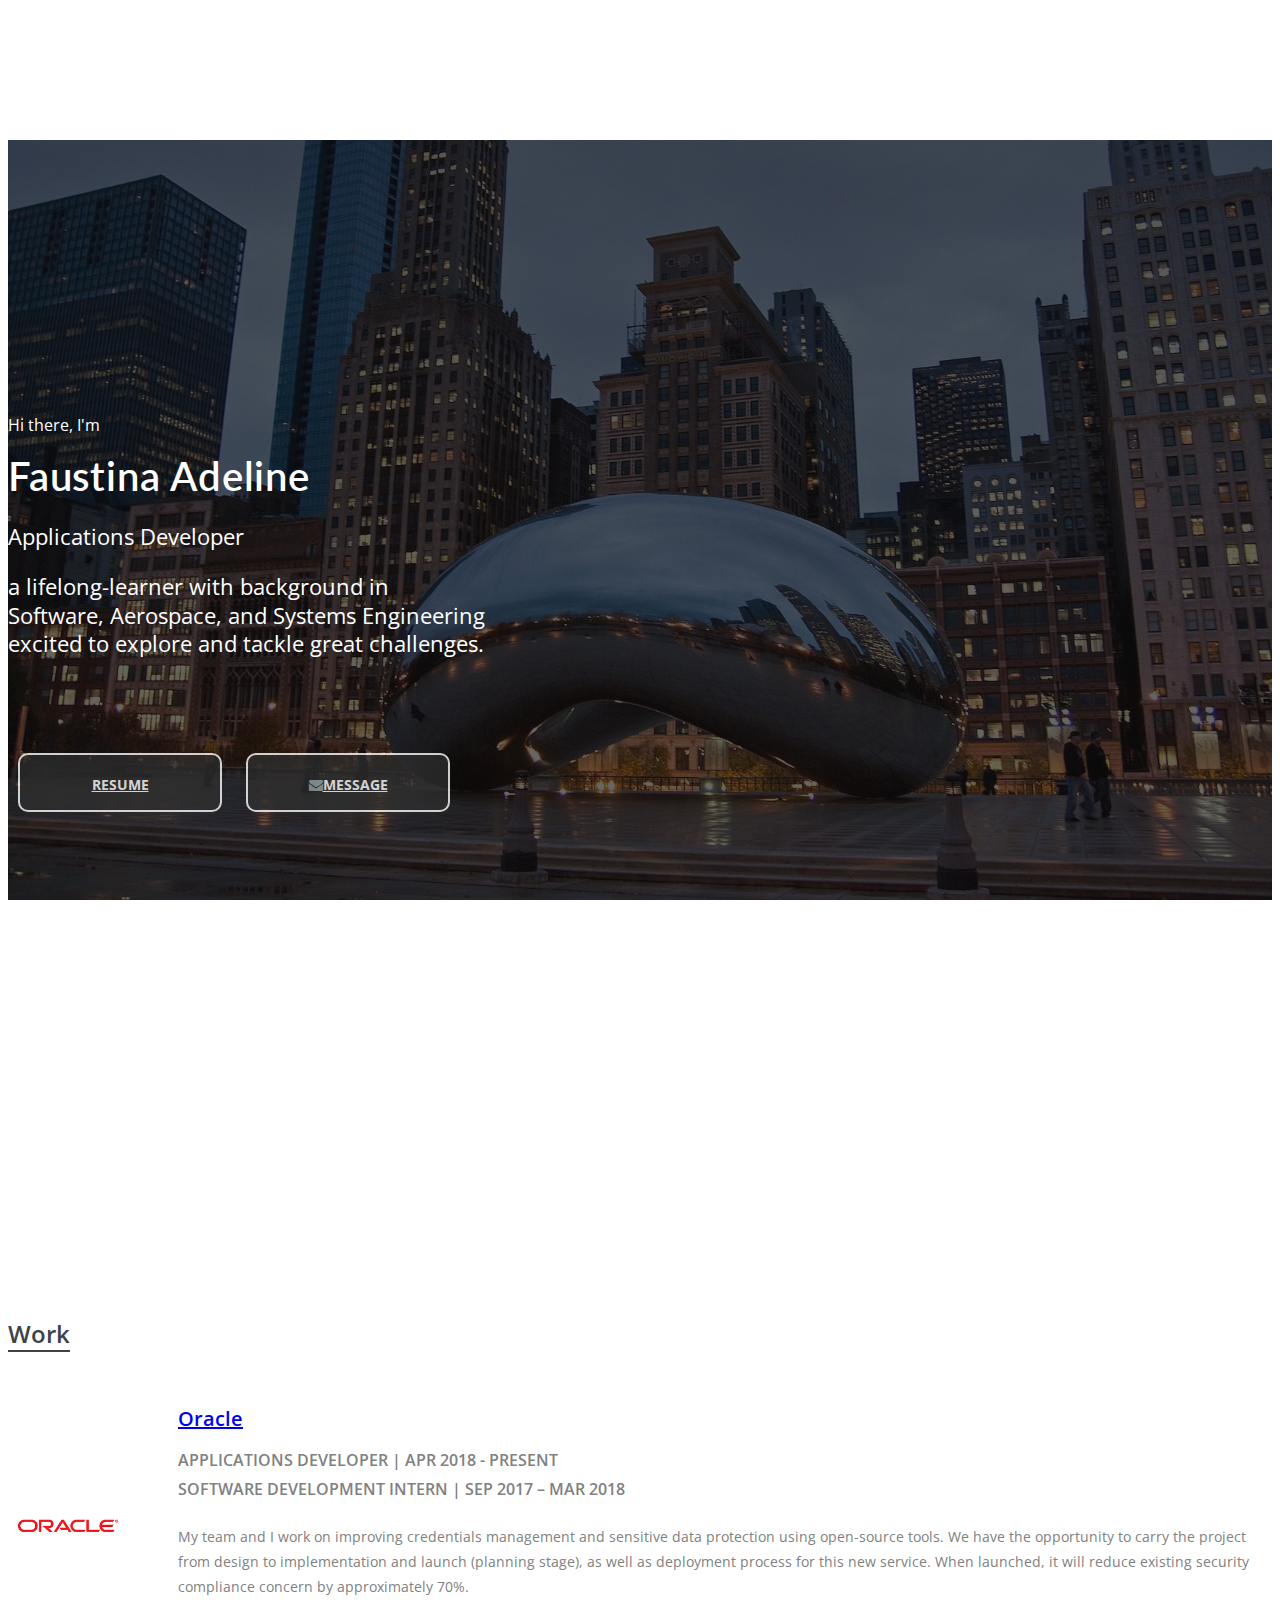
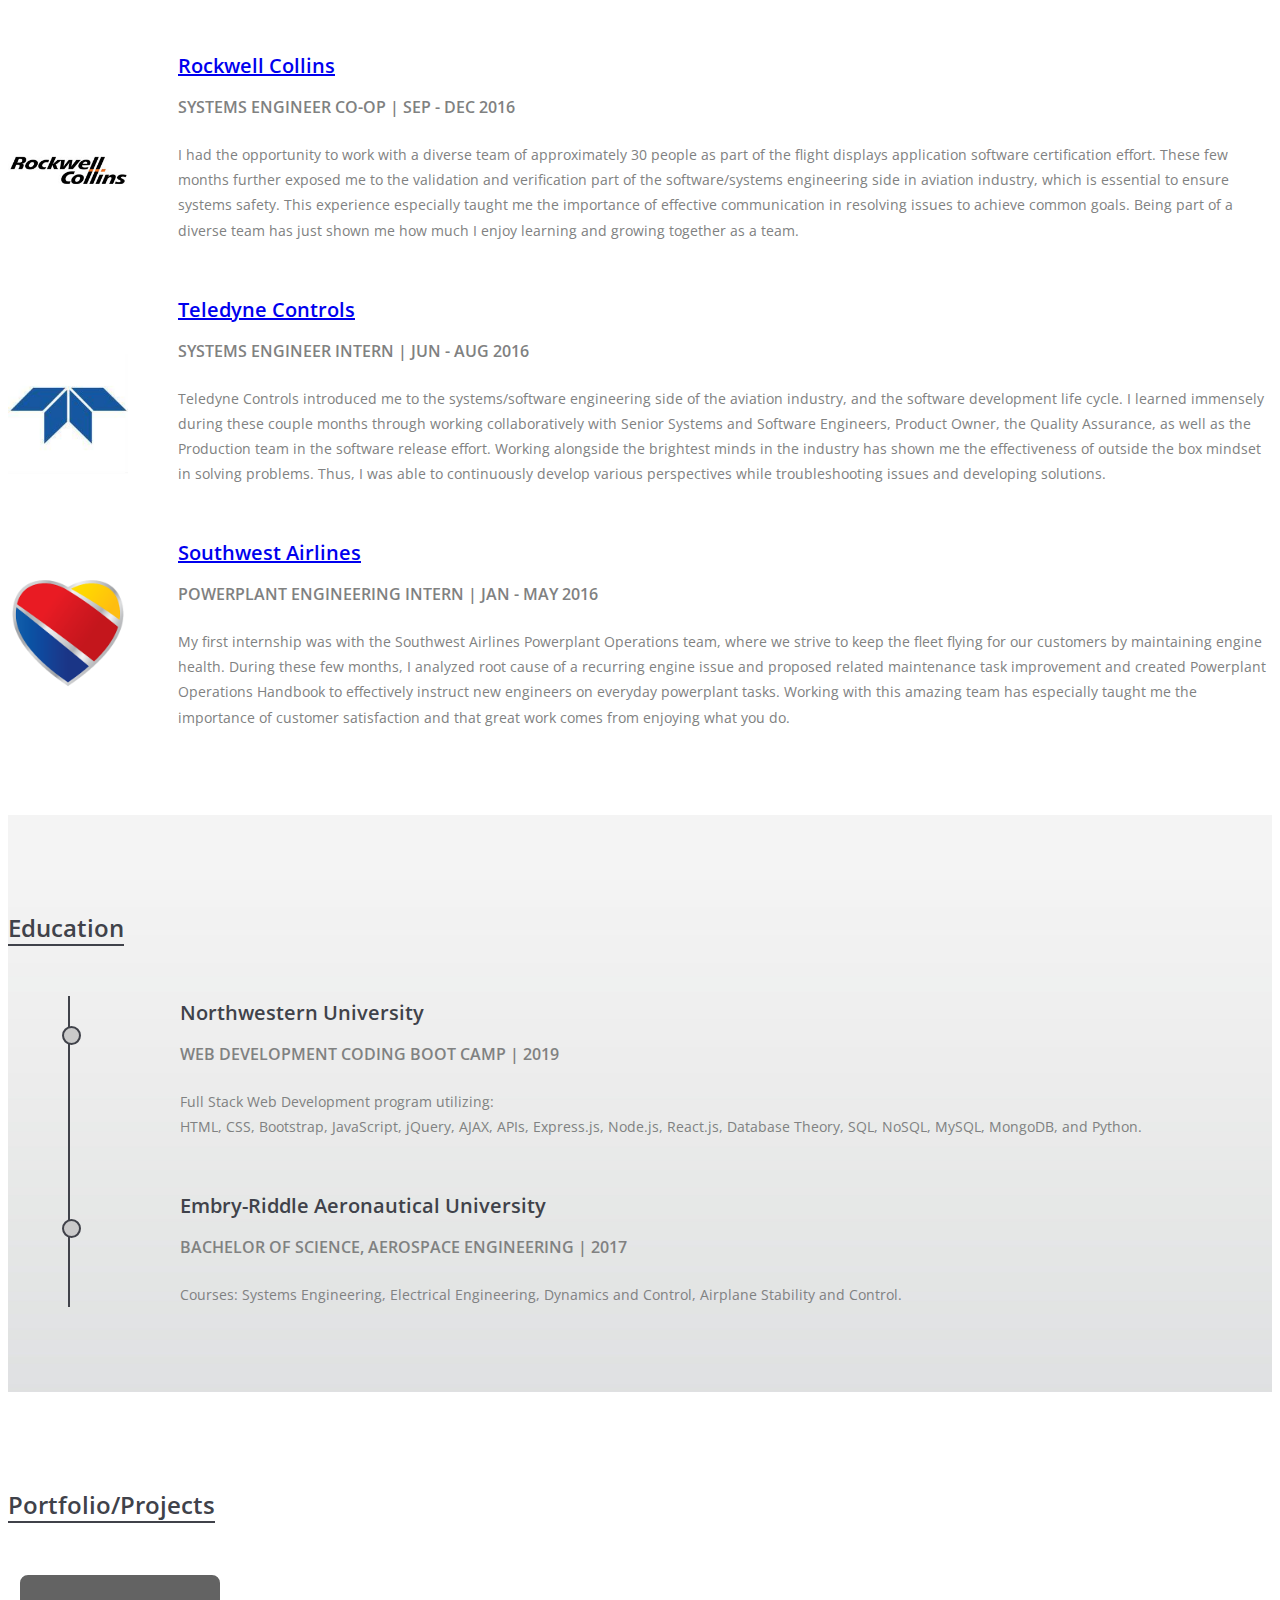
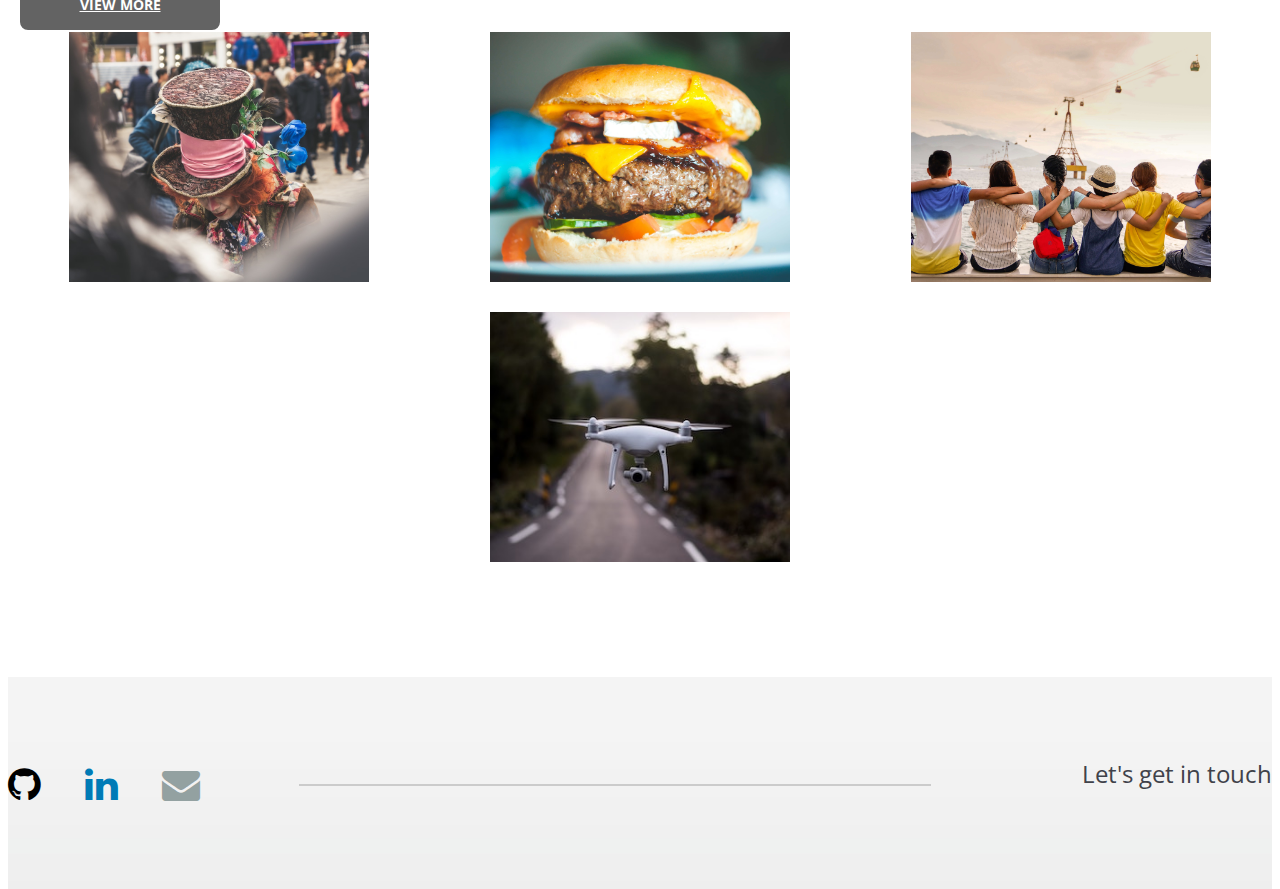
==== commit 8977bcd9: "update portfolio links" ====
--- a/index.html
+++ b/index.html
@@ -211,8 +211,8 @@
               <p>
                 Full Stack Web Development program utilizing:
                 <br>HTML, CSS, Bootstrap, JavaScript, jQuery,
-                AJAX, APIs, Express.js, React.js, Node.js,
-                Database Theory, MongoDB, MySQL, and Python.
+                AJAX, APIs, Express.js, Node.js, React.js,
+                Database Theory, SQL, NoSQL, MySQL, MongoDB, and Python.
               </p>
             </li>
             <li>
@@ -250,35 +250,37 @@
       <div class="row">
         <div class="col-xl-8 offset-xl-2 col-lg-10 offset-lg-1 col-md-11">
           <div class="disp-flex portfolio-flex">
+            <!-- Portfolio items -->
+
             <div class="port-item">
-              <!-- Photo by Darren Bockman on Unsplash -->
-              <img src="assets/img/portfolio/min/darren-bockman-58266-unsplash.jpg" class="port-pic">
+              <!-- Photo by Paolo Nicolello on Unsplash -->
+              <img src="assets/img/portfolio/min/paolo-nicolello-622121-unsplash.jpg" class="port-pic">
               <div class="img-info-container disp-flex">
-                <h4>Train Time</h4>
-                <a href="https://faustina-adeline.com/TrainActivity/" target="_blank"
+                <h4>Down The Rabbit Hole</h4>
+                <a href="https://downtherabbithole.herokuapp.com/" target="_blank" class="site-btn img-info-btn">View
+                  Project</a>
+                <a href="https://github.com/Bgorson/Down-the-Rabbit-Hole" target="_blank"
+                  class="site-btn img-info-btn">Source</a>
+              </div>
+            </div>
+            <div class="port-item">
+              <!-- Photo by Erik Odiin on Unsplash -->
+              <img src="assets/img/portfolio/min/erik-odiin-787777-unsplash.jpg" class="port-pic">
+              <div class="img-info-container disp-flex">
+                <h4>Burger Eating Time</h4>
+                <a href="https://powerful-refuge-51690.herokuapp.com/" target="_blank"
                   class="site-btn img-info-btn">View Project</a>
-                <a href="https://github.com/fadln11/TrainActivity" target="_blank"
-                  class="site-btn img-info-btn">Source</a>
+                <a href="https://github.com/fadln11/burger" target="_blank" class="site-btn img-info-btn">Source</a>
               </div>
             </div>
             <div class="port-item">
-              <!-- Photo by Shopify Partners from Burst -->
-              <img src="assets/img/portfolio/min/tablet-coffee.jpg" class="port-pic">
+              <!-- Photo by Duy Pham on Unsplash -->
+              <img src="assets/img/portfolio/min/duy-pham-704498-unsplash.jpg" class="port-pic">
               <div class="img-info-container disp-flex">
-                <h4>Giphys Time</h4>
-                <a href="https://faustina-adeline.com/GifTastic/" target="_blank"
-                  class="site-btn img-info-btn">View Project</a>
-                <a href="https://github.com/fadln11/GifTastic" target="_blank"
-                  class="site-btn img-info-btn">Source</a>
-              </div>
-            </div>
-            <div class="port-item">
-              <img src="assets/img/portfolio/min/oldies.jpg" class="port-pic">
-              <div class="img-info-container disp-flex">
-                <h4>Trivia Game</h4>
-                <a href="https://faustina-adeline.com/TriviaGame/" target="_blank"
-                  class="site-btn img-info-btn">View Project</a>
-                <a href="https://github.com/fadln11/TriviaGame" target="_blank"
+                <h4>Friend Finder</h4>
+                <a href="https://vast-beyond-91609.herokuapp.com/" target="_blank" class="site-btn img-info-btn">View
+                  Project</a>
+                <a href="https://github.com/fadln11/friendFinder" target="_blank"
                   class="site-btn img-info-btn">Source</a>
               </div>
             </div>
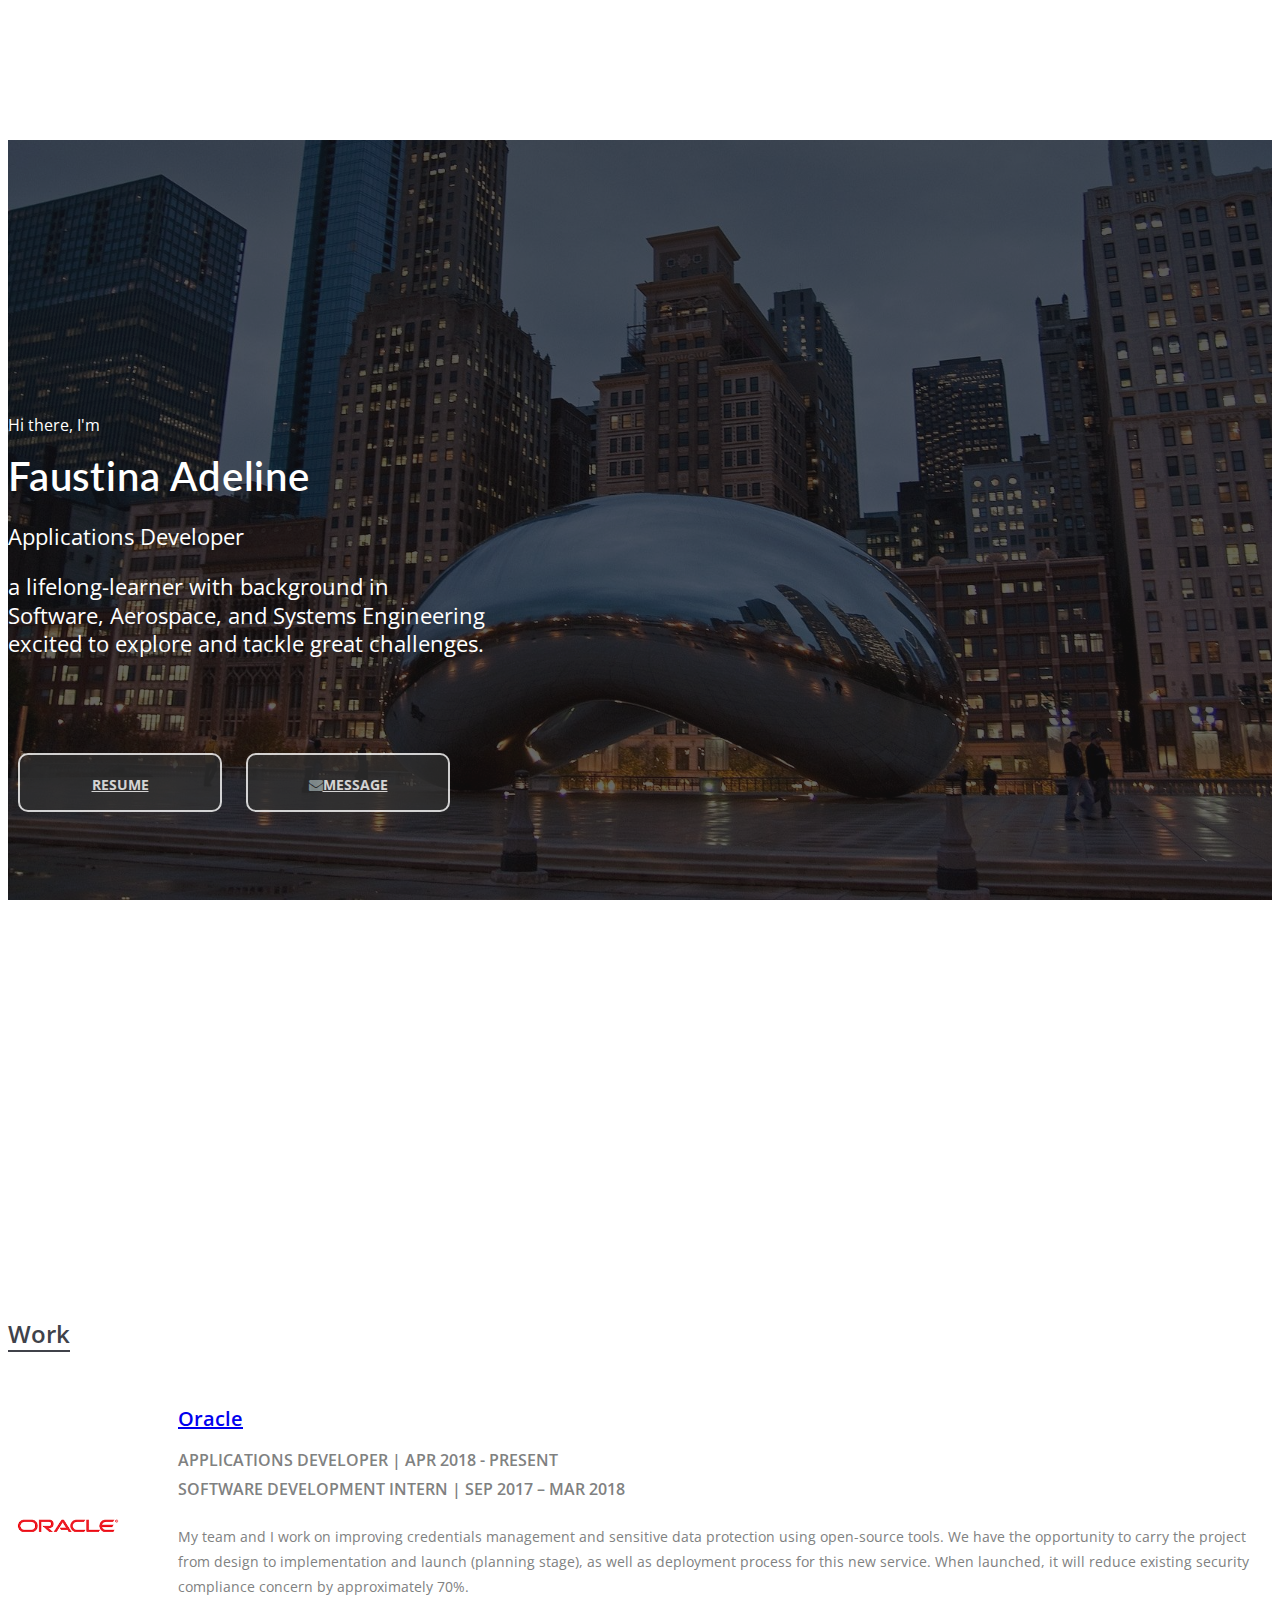
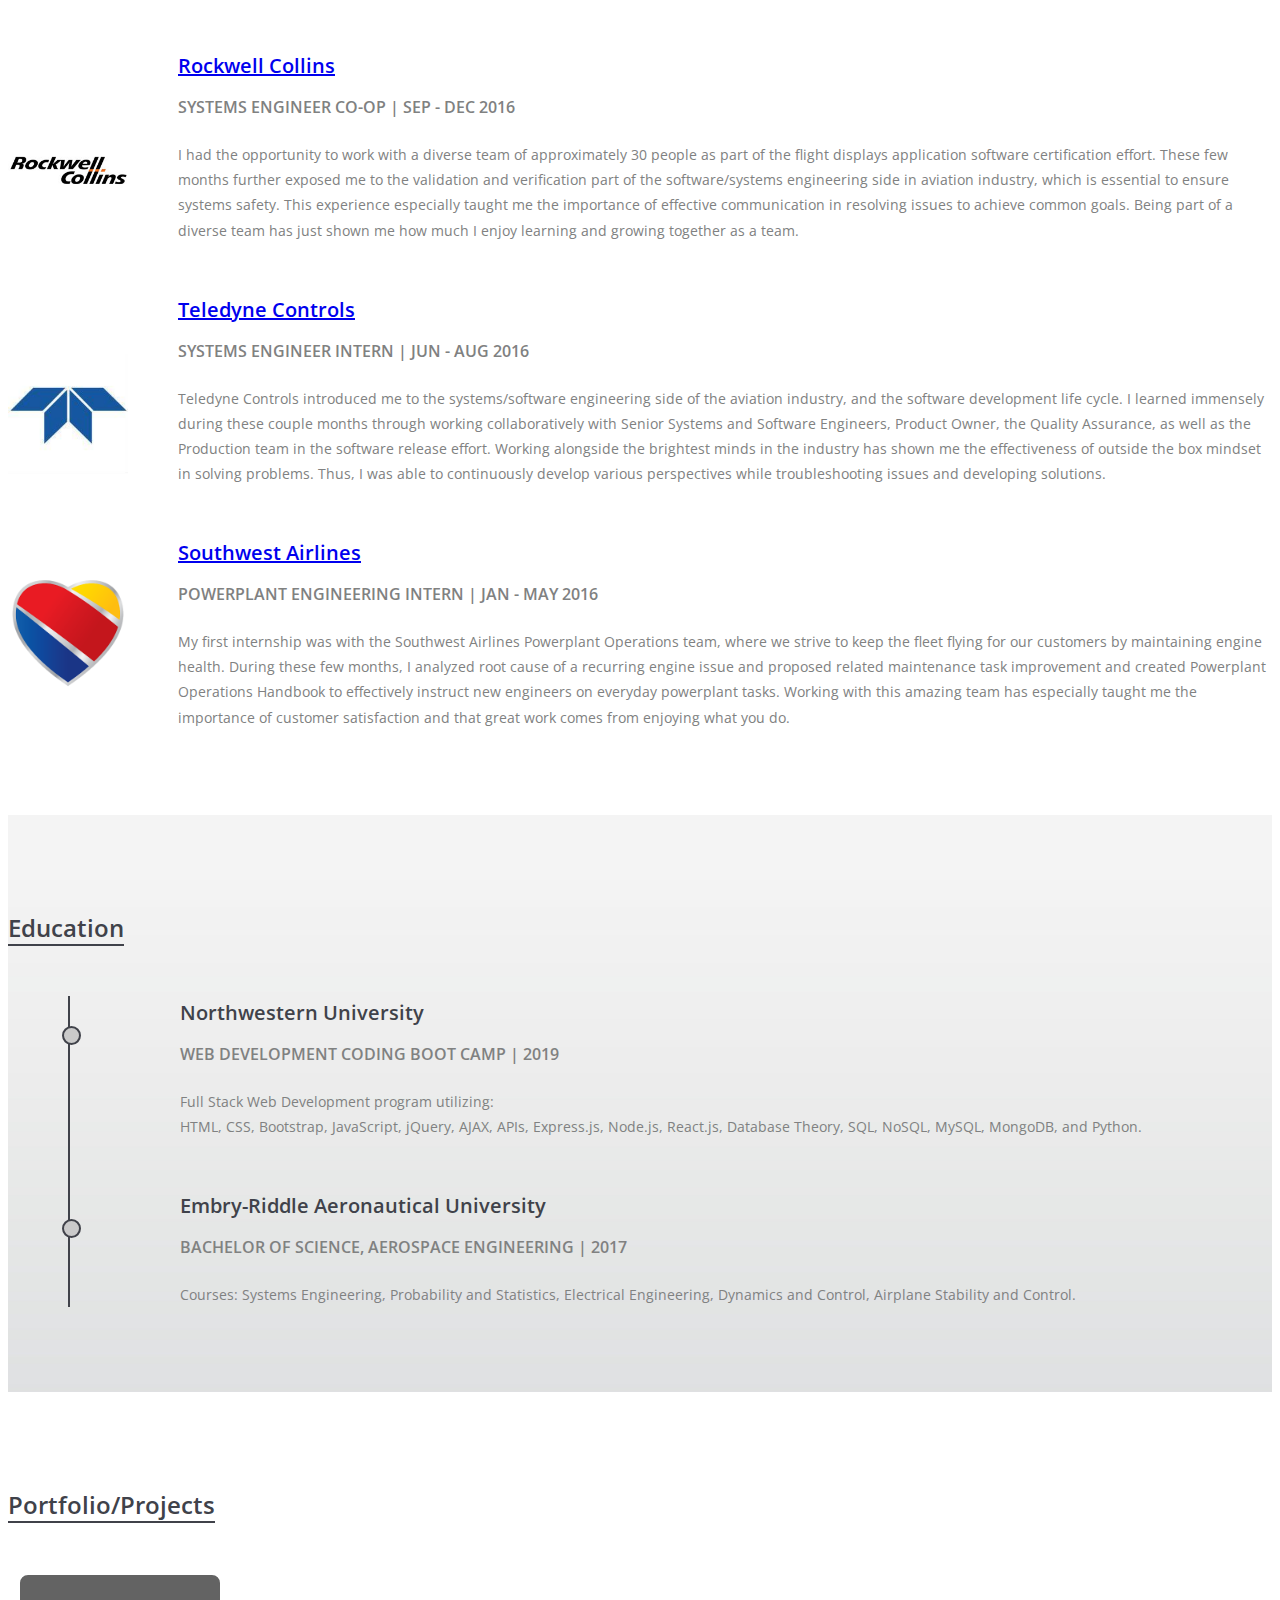
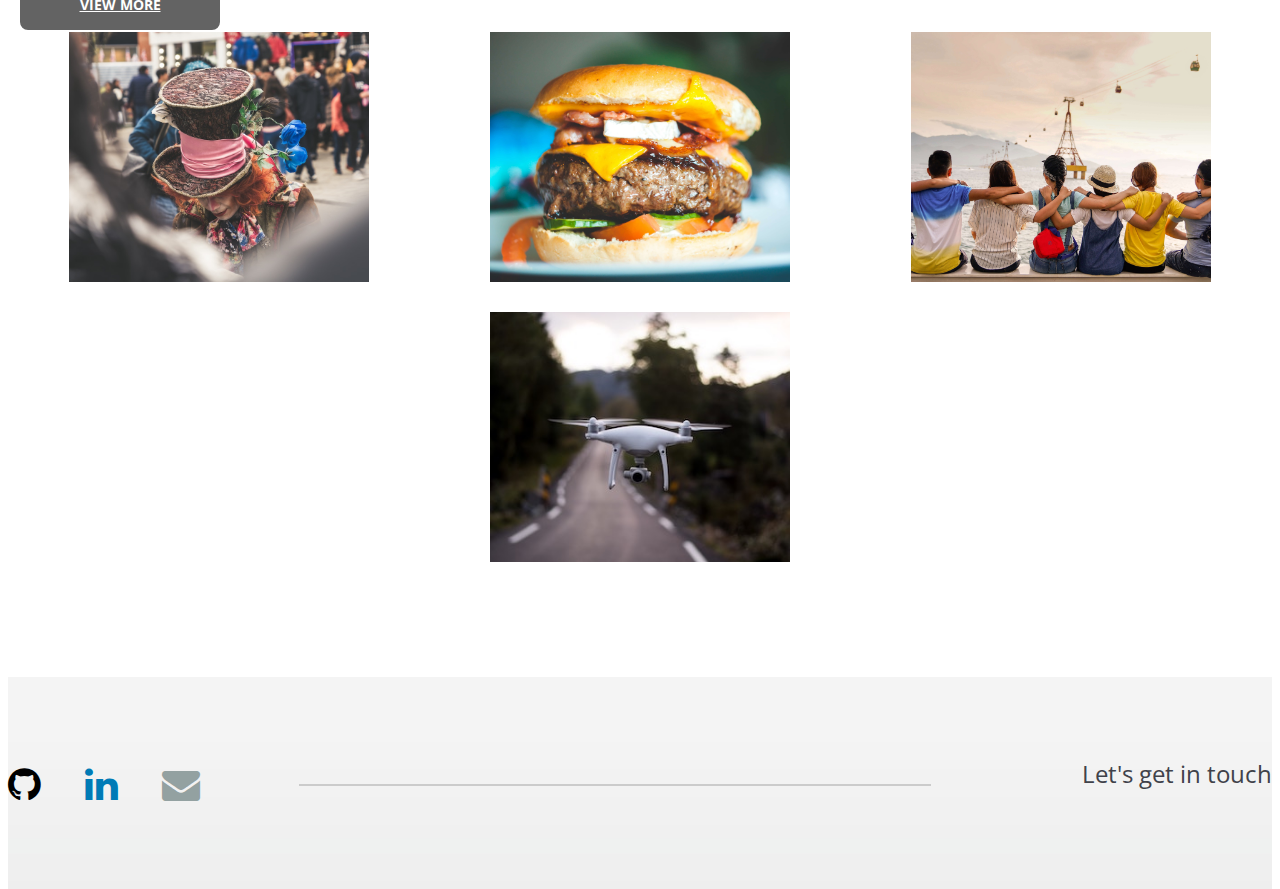
==== commit 14a83fac: "update resume, email link" ====
--- a/index.html
+++ b/index.html
@@ -86,7 +86,7 @@
               <!-- Hero buttons -->
               <div class="hero-btn-container">
                 <a href="fadeline-resume.pdf" target="_blank" class="site-btn">Resume</a>
-                <a href="mailto:faustina.adeline@gmail.com" class="site-btn">
+                <a href="mailto:test@email" class="site-btn">
                   <i class="fa fa-envelope pr-2"></i>Message</a>
               </div>
               <!-- arrow down scroll to resume section -->
@@ -219,7 +219,7 @@
               <h3>Embry-Riddle Aeronautical University</h3>
               <h4>Bachelor of Science, Aerospace Engineering | 2017</h4>
               <p>
-                Courses: Systems Engineering, Electrical Engineering,
+                Courses: Systems Engineering, Probability and Statistics, Electrical Engineering,
                 Dynamics and Control, Airplane Stability and Control.
               </p>
             </li>
@@ -311,7 +311,7 @@
                 <i class="fa fa-github"></i></a>
               <a href="https://www.linkedin.com/in/faustina-adeline/" target="_blank">
                 <i class="fa fa-linkedin"></i></a>
-              <a href="mailto:faustina.adeline@gmail.com"><i class="fa fa-envelope"></i></a>
+              <a href="mailto:test@email"><i class="fa fa-envelope"></i></a>
             </div>
             <h4 class="hidden-md hidden-sm">Let's get in touch</h4>
           </div>
